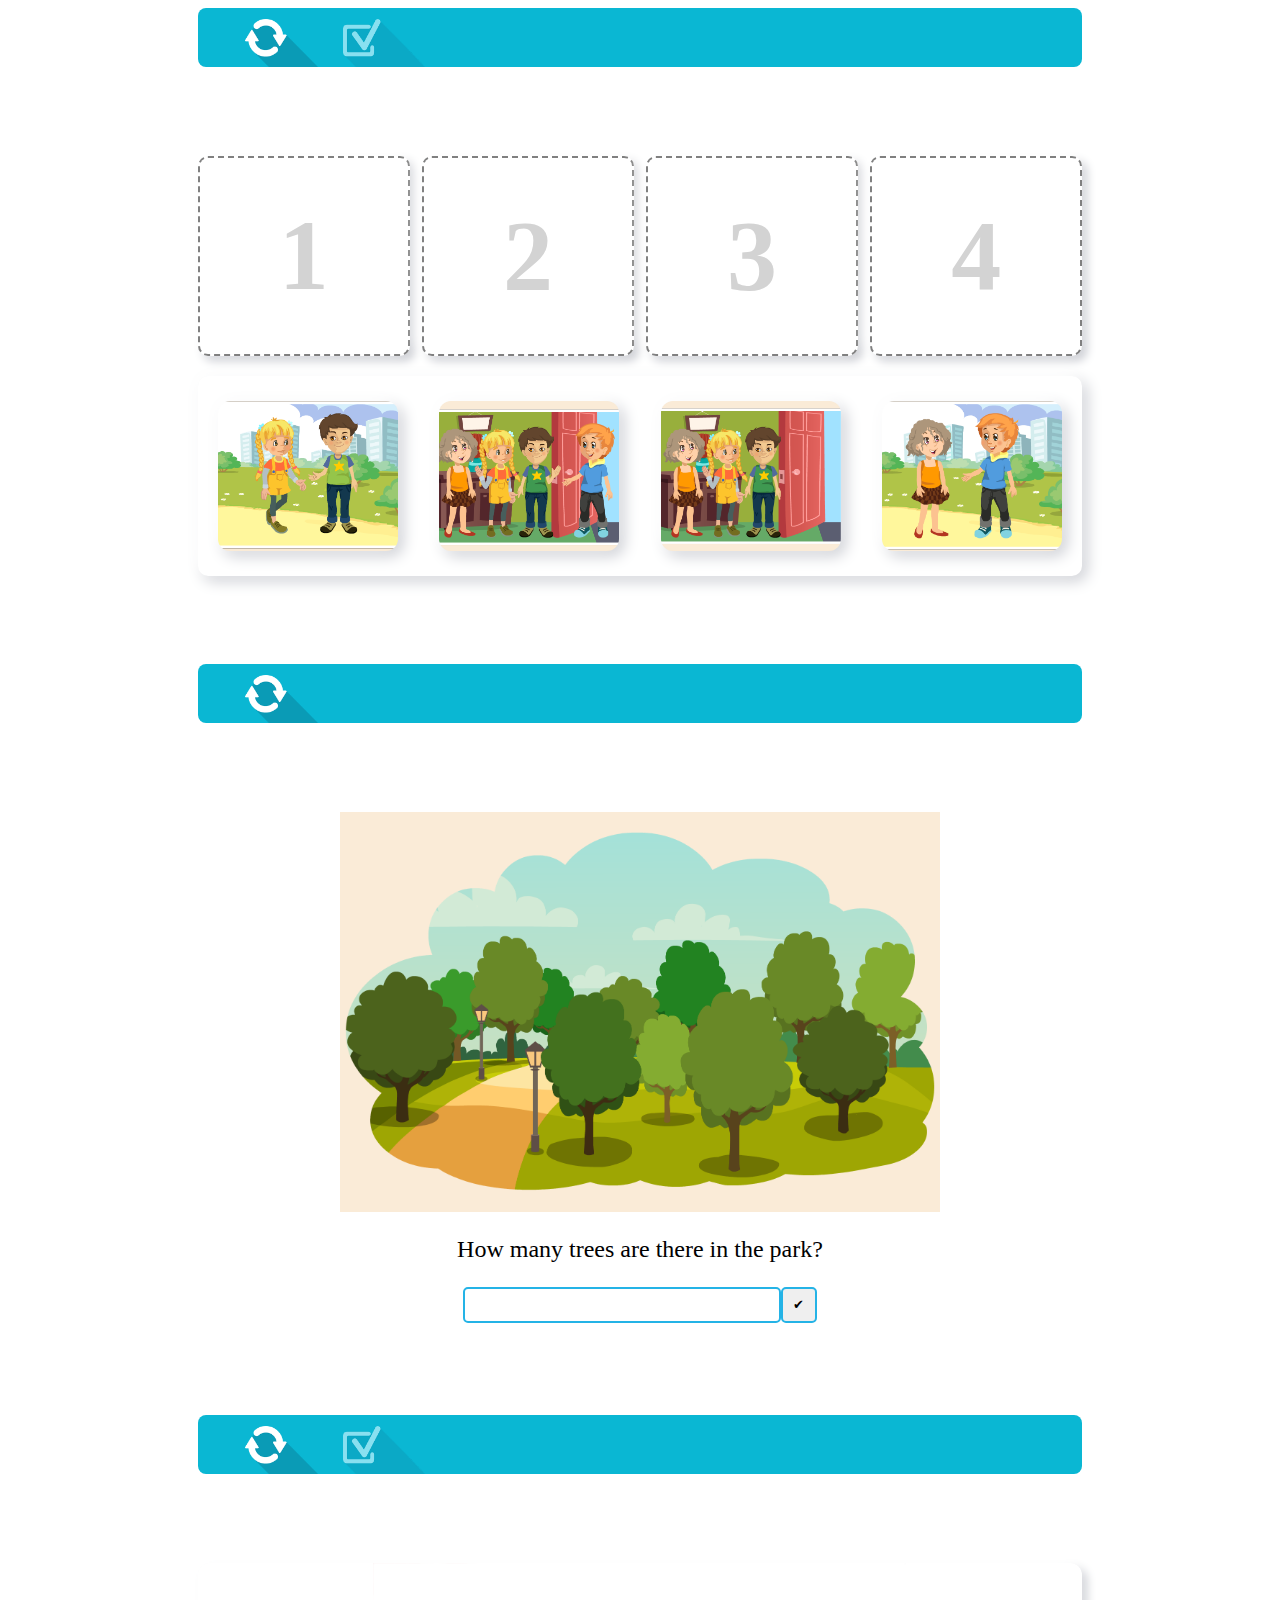
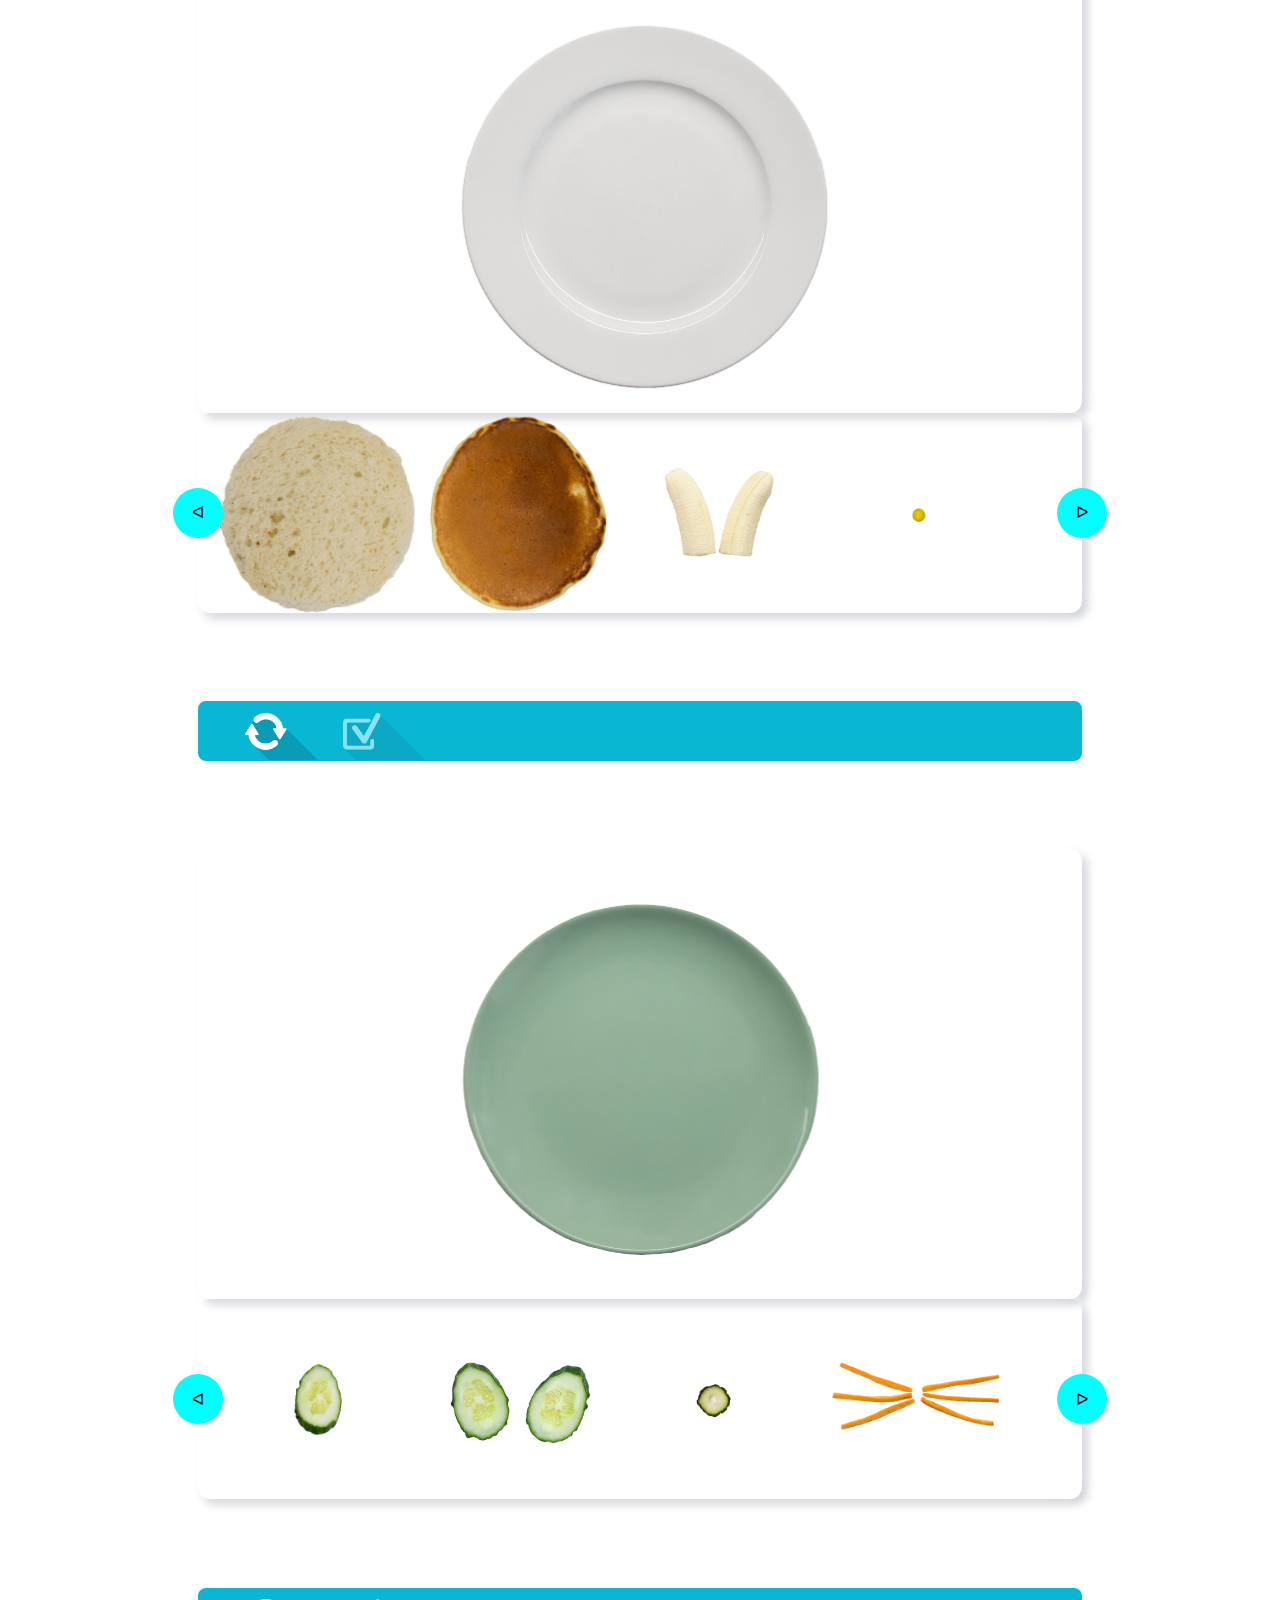
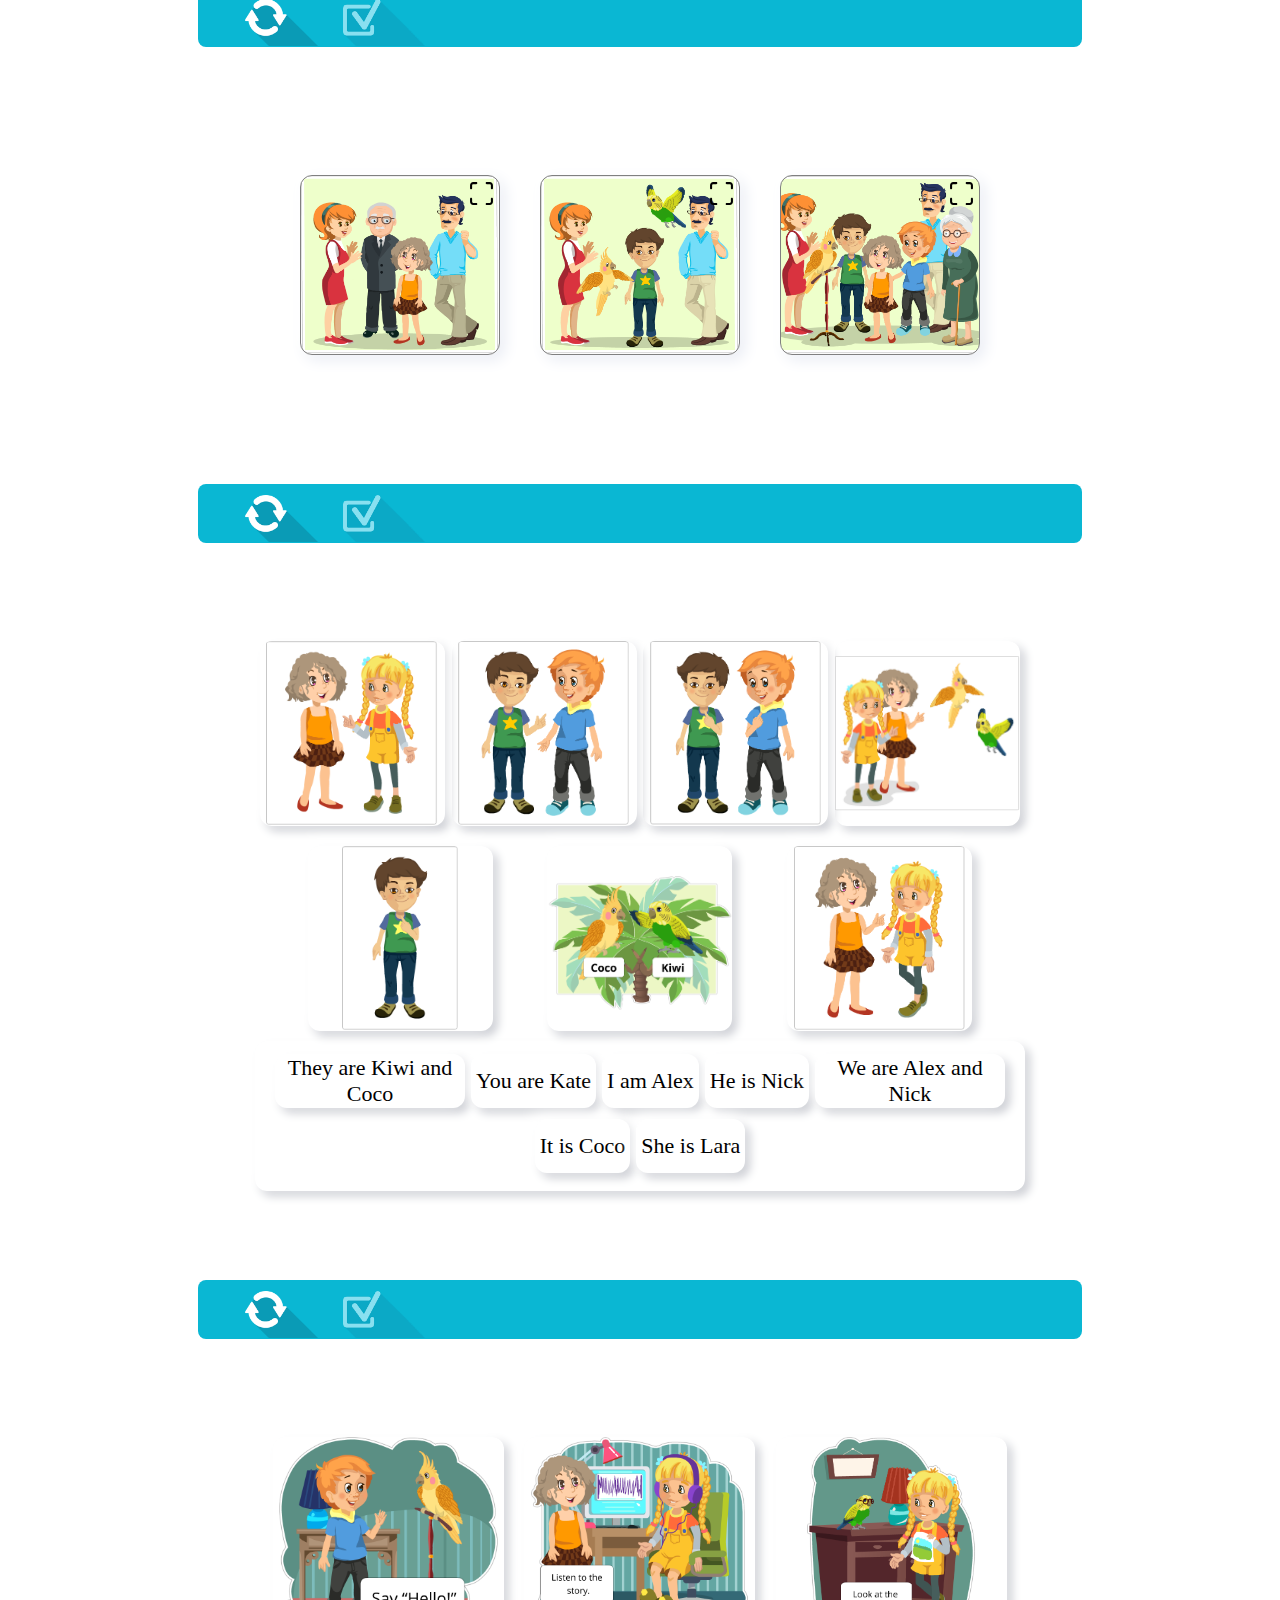
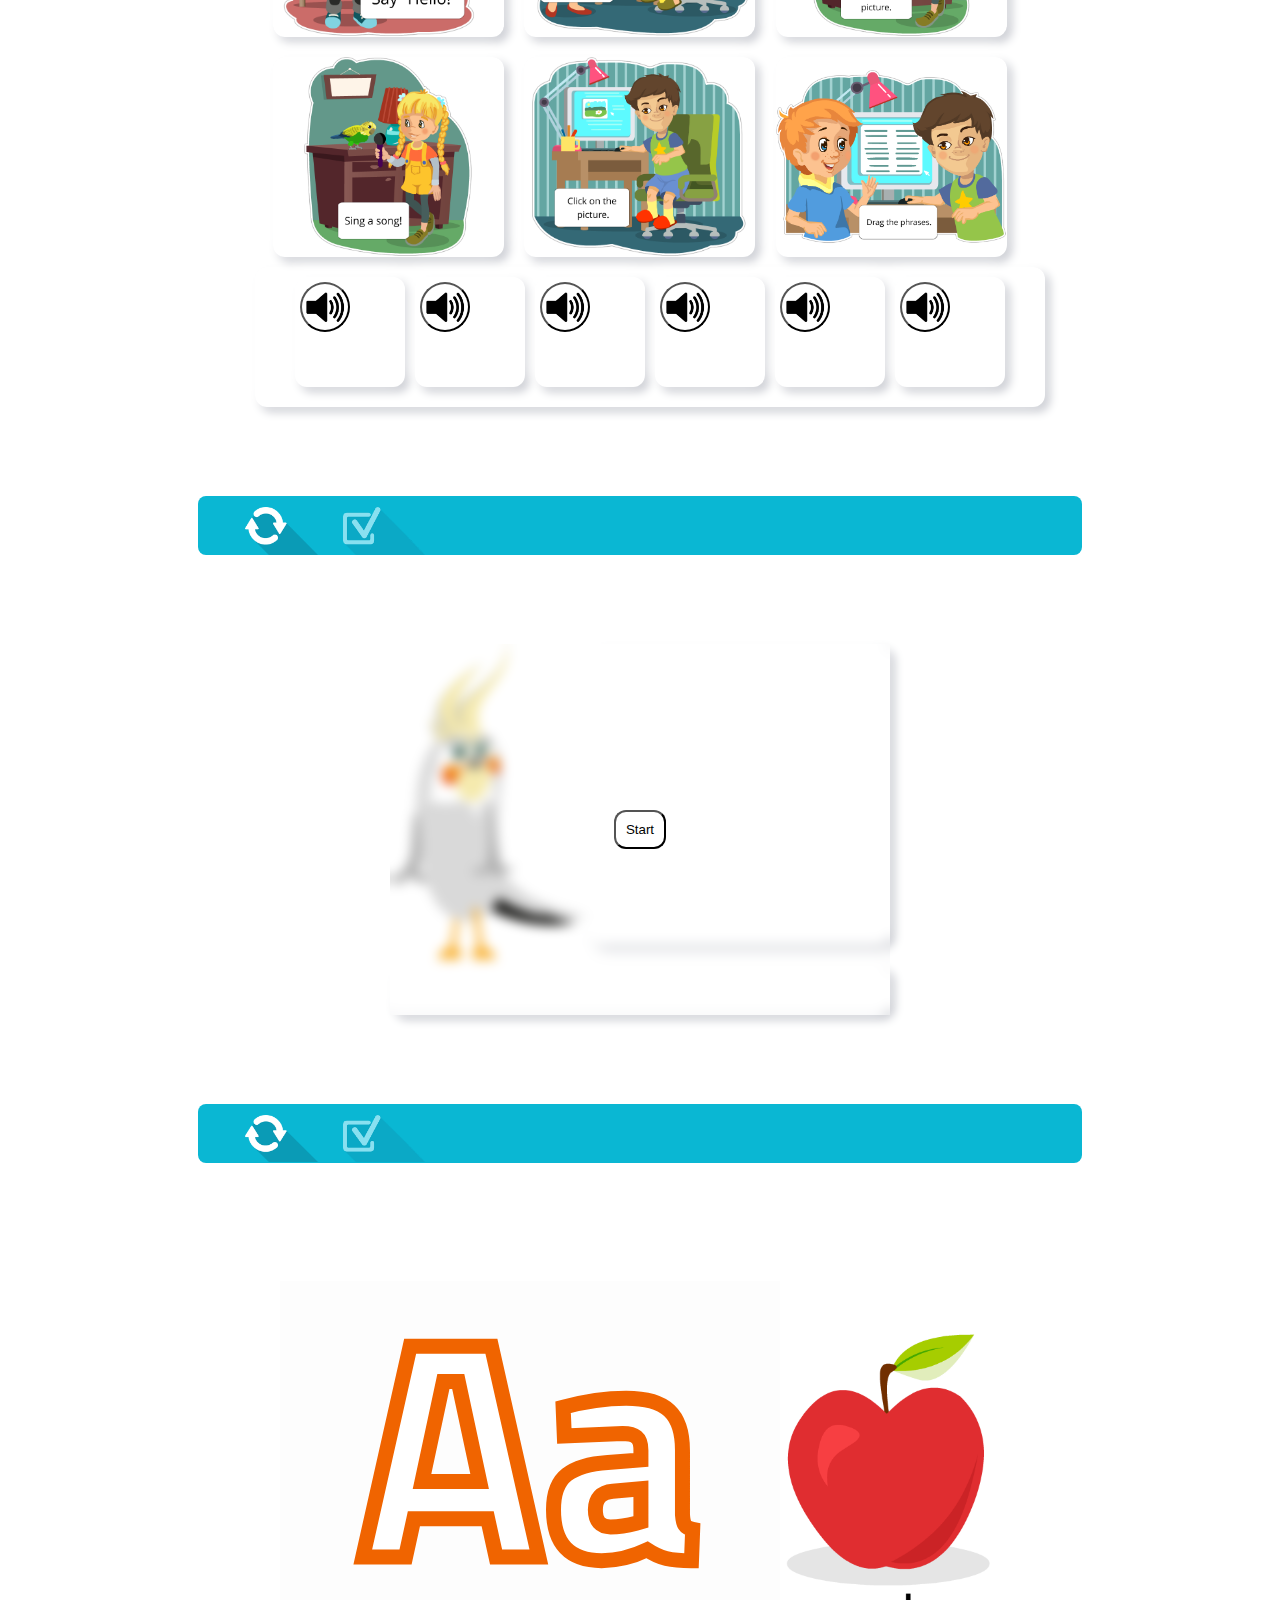
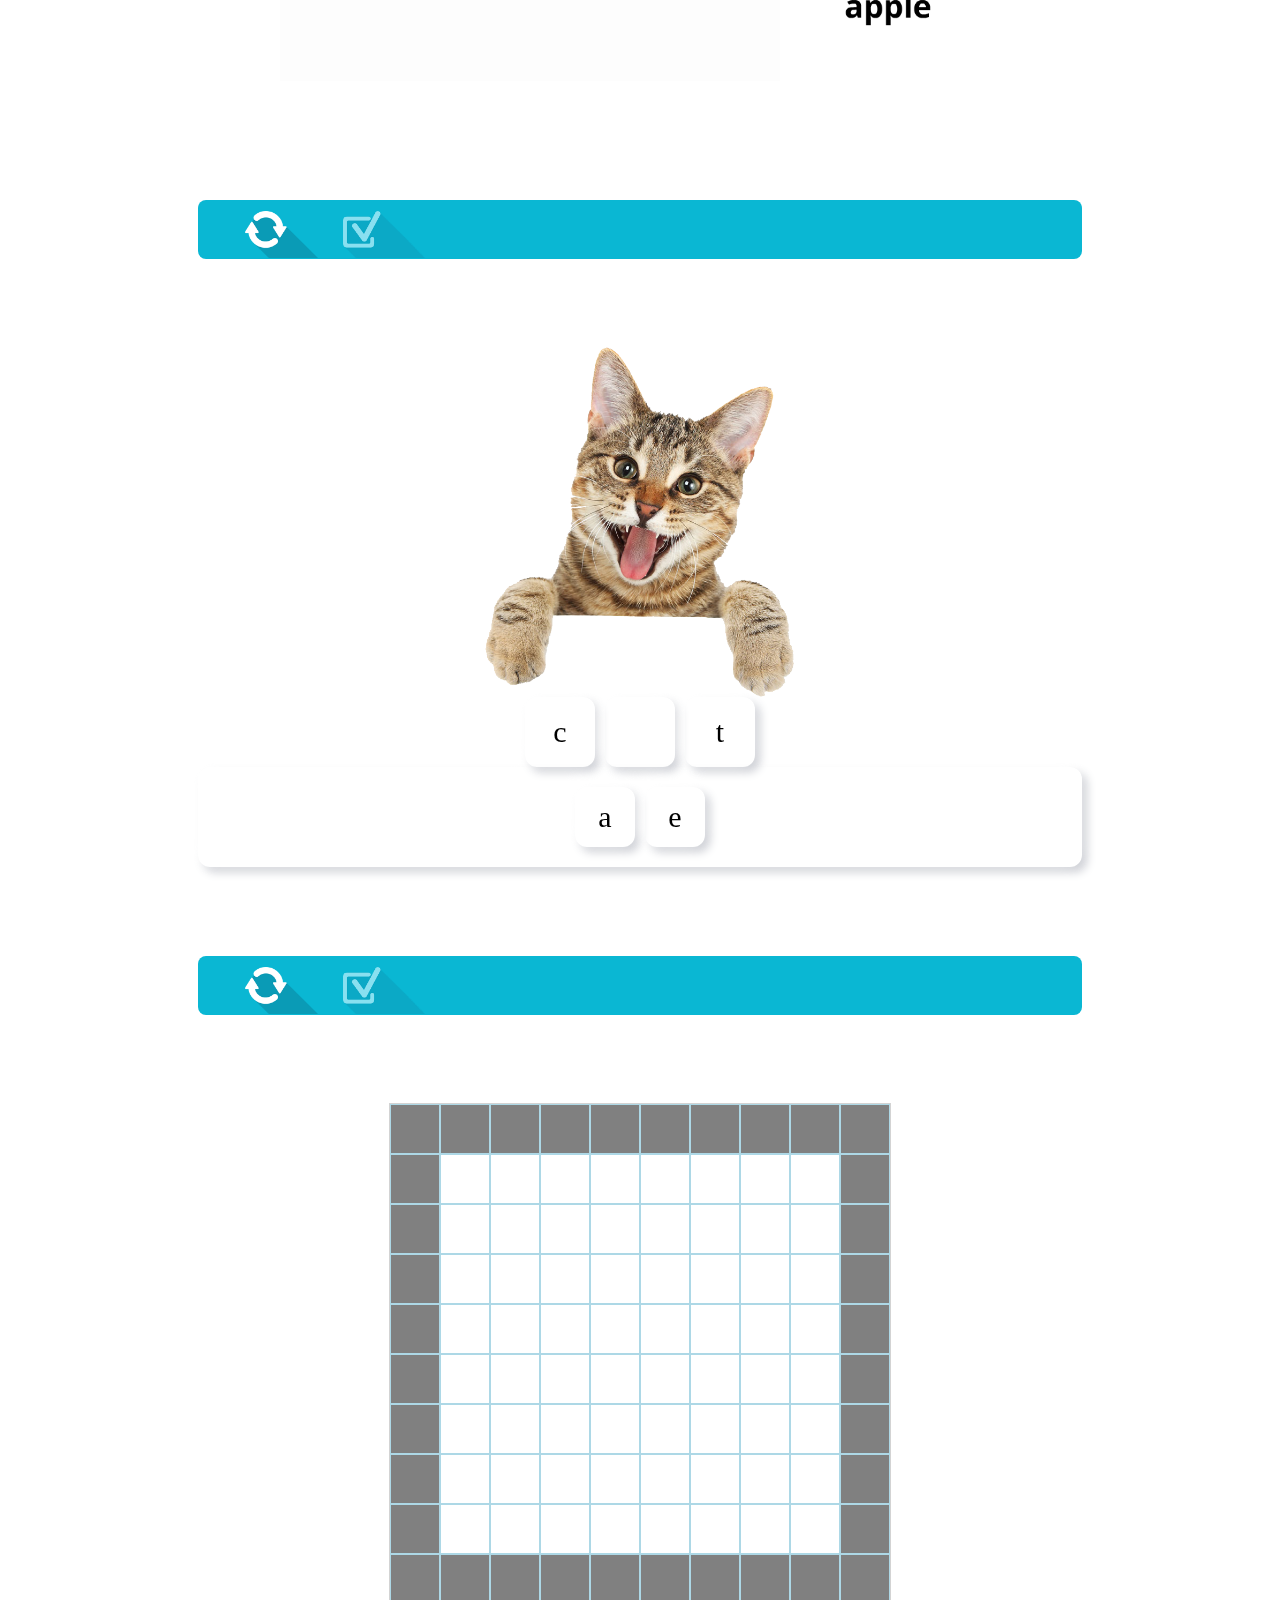
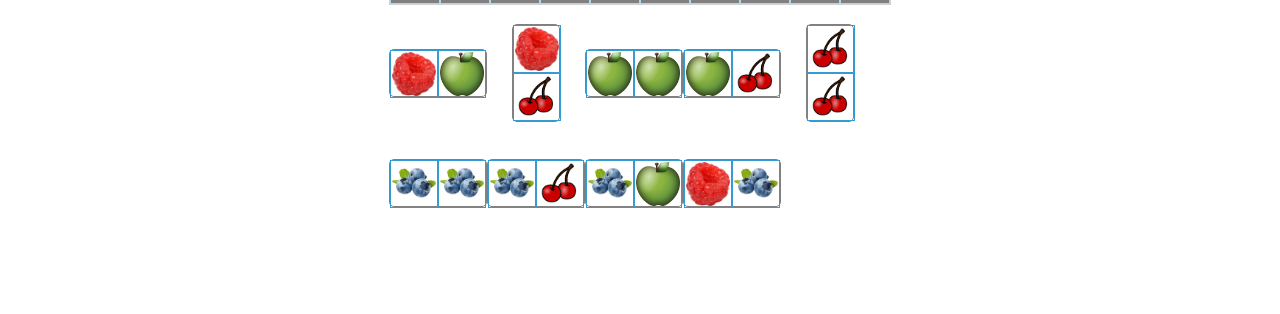
==== index.html @ fa56fd15 "soundToPic audio js creation" ====
<!DOCTYPE html>
<html lang="en">

<head>
    <meta charset="UTF-8">
    <meta http-equiv="X-UA-Compatible" content="IE=edge">
    <meta name="viewport" content="width=device-width, initial-scale=1.0">
    <link rel="stylesheet" href="styles/head_styles.css" type="text/css" />
    <link rel="stylesheet" href="styles/pussles_style.css" type="text/css" />
    <link rel="stylesheet" href="styles/order.css" type="text/css" />
    <link rel="stylesheet" href="styles/inscribing.css" type="text/css" />
    <link rel="stylesheet" href="styles/sandwich.css" type="text/css" />
    <link rel="stylesheet" href="styles/sandwich2.css" type="text/css" />
    <link rel="stylesheet" href="styles/singleChoice.css" type="text/css" />
    <link rel="stylesheet" href="styles/wordsToPic.css" type="text/css" />
    <link rel="stylesheet" href="styles/soundToPic.css" type="text/css" />
    <link rel="stylesheet" href="styles/dialog.css" type="text/css" />
    <link rel="stylesheet" href="styles/letterTracing.css" type="text/css" />
    <link rel="stylesheet" href="styles/letters_task.css" type="text/css" />
    <link rel="stylesheet" href="styles/domino.css" type="text/css" />
    <title>Document</title>
</head>

<body>

    <div class="temporary">

        <div class="head">
            <div class="drop"></div>
            <div class="save"></div>
            <div class="check_your"></div>
            <div class="result"></div>
        </div>
        <div class="interakt_zadanie">

            <div class="order_wrapper task_wrapper">
                <div class="order_dropsWrapper">

                </div>
                <div class="order_answers">

                </div>


            </div>
        </div>
    </div>

    <div class="temporary">

        <div class="head">
            <div class="drop"></div>
            <div class="save"></div>
            <!--<div class="check_your"></div>-->
            <div class="result"></div>
        </div>
        <div class="interakt_zadanie">

            <div class="inscribing task_wrapper">

            </div>
        </div>
    </div>

    <div class="temporary">

        <div class="head">
            <div class="drop"></div>
            <div class="save"></div>
            <div class="check_your"></div>
            <div class="result"></div>
        </div>
        <div class="interakt_zadanie">

            <div class="sandwich task_wrapper">
                <div class="sandwich_drop"></div>
                <div class="sandwich_slider">
                    <div class="sandwich_btn sandwich_btn_prev">&#5130;</div>
                    <div class="sandwich_drag_wrapper">
                        <div class="sandwich_drag"></div>
                    </div>
                    <div class="sandwich_btn sandwich_btn_next">&#5125;</div>
                </div>
                <audio class="sandwich_audio" src="sound/25.mp3">
                    Your browser does not support the
                    <code>audio</code>
                </audio>
            </div>

        </div>
    </div>

    <div class="temporary">

        <div class="head">
            <div class="drop"></div>
            <div class="save"></div>
            <div class="check_your"></div>
            <div class="result"></div>
        </div>
        <div class="interakt_zadanie">

            <div class="sandwich2 task_wrapper">
                <div class="sandwich2_drop"></div>
                <div class="sandwich2_slider">
                    <div class="sandwich2_btn sandwich2_btn_prev">&#5130;</div>
                    <div class="sandwich2_drag_wrapper">
                        <div class="sandwich2_drag"></div>
                    </div>
                    <div class="sandwich2_btn sandwich2_btn_next">&#5125;</div>
                </div>
                <audio class="sandwich2_audio" src="sound/44.mp3">
                    Your browser does not support the
                    <code>audio</code>
                </audio>
            </div>

        </div>
    </div>
    </div>

    <div class="temporary">

        <div class="head">
            <div class="drop"></div>
            <div class="save"></div>
            <div class="check_your"></div>
            <div class="result"></div>
        </div>
        <div class="interakt_zadanie">

            <div class="singleChoice task_wrapper">

            </div>
        </div>
    </div>

    <div class="temporary">

        <div class="head">
            <div class="drop"></div>
            <div class="save"></div>
            <div class="check_your"></div>
            <div class="result"></div>
        </div>
        <div class="interakt_zadanie">

            <div class="wordsToPic task_wrapper">
                <div class="wordsToPic_dropzone"></div>
                <div class="wordsToPic_dragzone"></div>
            </div>
        </div>
    </div>

    <div class="temporary">

        <div class="head">
            <div class="drop"></div>
            <div class="save"></div>
            <div class="check_your"></div>
            <div class="result"></div>
        </div>
        <div class="interakt_zadanie">

            <div class="soundToPic task_wrapper">
                <div class="soundToPic_dropzone"></div>
                <div class="soundToPic_dragzone"></div>
                <div class="soundToPic_audio_wrapper"></div>


            </div>
        </div>
    </div>
    <div class="temporary">

        <div class="head">
            <div class="drop"></div>
            <div class="save"></div>
            <div class="check_your"></div>
            <div class="result"></div>
        </div>
        <div class="interakt_zadanie">

            <div class="dialog task_wrapper">
                <div class="dialog_blure1"><button class="dialog_start">Start</button></div>
                <div class="dialog_blure2"><img src="Images_18/dialog/1.png" alt="parrot">
                    <p>Well done!</p>
                </div>
                <div class="dialog_wrapper">
                    <div class="dialog_parrot"><img class="dialog_parrot_image" src="Images_18/dialog/coco.svg" alt="parrot"></div>
                    <div class="dialog_text_wrapper">
                        <div class="dialog_text"></div>
                    </div>
                </div>
                <div class="dialog_answers"></div>
            </div>
        </div>
    </div>


    <div class="temporary">

        <div class="head">
            <div class="drop"></div>
            <div class="save"></div>
            <div class="check_your"></div>
            <div class="result"></div>
        </div>
        <div class="interakt_zadanie">

            <div class="letter_A_wrapper letter_wrapper">
                <div class="letter_img">
                    <canvas class="letter_canvas letter_A_canvas"></canvas>
                    <!--вставляем нужную картинку-->
                    <img class="letter_picture" src="Images_18/letterTraicing/apple.png">
                </div>

                <!--вставляем нужный аудиофайл-->
                <audio class="letter_audio letter_A_audio" src="sound/letterTraicing/A.mp3">
                    Your browser does not support the
                    <code>audio</code> element.
                </audio>
            </div>
        </div>
    </div>


    <div class="temporary">

        <div class="head">
            <div class="drop"></div>
            <div class="save"></div>
            <div class="check_your"></div>
            <div class="result"></div>
        </div>
        <div class="interakt_zadanie">
            <div class="leters_task task_wrapper">
                <div class="letters_task_img"></div>
                <div class="letters_task_drop"></div>
                <div class="letters_task_drag"></div>
            </div>
        </div>
    </div>

    <div class="temporary">

        <div class="head">
            <div class="drop"></div>
            <div class="save"></div>
            <div class="check_your"></div>
            <div class="result"></div>
        </div>
        <div class="interakt_zadanie">
            <div class="domino_game task_wrapper">
                <div class="domino_drop">
                </div>
                <div class="domino_drag">
                    <div class="domino domino_horizon">
                        <div class="domino_half" data-answer="1"><img src="Images_18/domino/raspberries.png"></div>
                        <div class="domino_half" data-answer='2'><img src="Images_18/domino/apple.png"></div>
                    </div>
                    <div class="domino ">
                        <div class="domino_half" data-answer="1"><img src="Images_18/domino/raspberries.png"></div>
                        <div class="domino_half" data-answer="3"><img src="Images_18/domino/cherry.png"></div>
                    </div>
                    <div class="domino domino_horizon">
                        <div class="domino_half" data-answer="2"><img src="Images_18/domino/apple.png"></div>
                        <div class="domino_half" data-answer="2"><img src="Images_18/domino/apple.png"></div>
                    </div>
                    <div class="domino domino_horizon">
                        <div class="domino_half" data-answer="2"><img src="Images_18/domino/apple.png"></div>
                        <div class="domino_half" data-answer='3'><img src="Images_18/domino/cherry.png"></div>
                    </div>
                    <div class="domino ">
                        <div class="domino_half" data-answer="3"><img src="Images_18/domino/cherry.png"></div>
                        <div class="domino_half" data-answer="3"><img src="Images_18/domino/cherry.png"></div>
                    </div>
                    <div class="domino domino_horizon">
                        <div class="domino_half" data-answer="4"><img src="Images_18/domino/blueberries.png"></div>
                        <div class="domino_half" data-answer="4"><img src="Images_18/domino/blueberries.png"></div>
                    </div>
                    <div class="domino domino_horizon">
                        <div class="domino_half" data-answer="4"><img src="Images_18/domino/blueberries.png"></div>
                        <div class="domino_half" data-answer="3"><img src="Images_18/domino/cherry.png"></div>
                    </div>
                    <div class="domino domino_horizon">
                        <div class="domino_half" data-answer="4"><img src="Images_18/domino/blueberries.png"></div>
                        <div class="domino_half" data-answer="2"><img src="Images_18/domino/apple.png"></div>
                    </div>
                    <div class="domino domino_horizon">
                        <div class="domino_half" data-answer="1"><img src="Images_18/domino/raspberries.png"></div>
                        <div class="domino_half" data-answer="4"><img src="Images_18/domino/blueberries.png"></div>
                    </div>

                </div>
            </div>
        </div>
    </div>

    <script src="js-data/order.js" type="text/javascript"></script>
    <script src="js-data/inscribing.js" type="text/javascript"></script>
    <script src="js-data/sandwich.js" type="text/javascript"></script>
    <script src="js-data/sandwich2.js" type="text/javascript"></script>
    <script src="js-data/singleChoice.js" type="text/javascript"></script>
    <script src="js-data/wordsToPic.js" type="text/javascript"></script>
    <script src="js-data/soundToPic.js" type="text/javascript"></script>
    <script src="js-data/dialog.js" type="text/javascript"></script>
    <script src="js-data/letterTracing.js" type="text/javascript"></script>
    <script src="js-data/letters_task.js" type="text/javascript"></script>
    <script src="js-data/domino.js" type="text/javascript"></script>
</body>

</html>
---- styles/head_styles.css ----
.drop {
    width: 10%;
    background: url(../Images_18/puzzles_img/1.png) no-repeat;
    cursor: pointer;
}


/* .save {
  width: 10%;
  background: url(../Images_18/puzzles_img/) no-repeat;
  cursor: pointer;
  display: none !important;
} */

.check_your {
    width: 10%;
    background: url(../Images_18/puzzles_img/6.png) no-repeat;
    cursor: pointer;
}

.check_your_active {
    background: url(../Images_18/puzzles_img/5.png) no-repeat;
}

.result {
    width: 40%;
    width: 15em;
    float: right;
}

.result_lose {
    background: url(../Images_18/puzzles_img/7.png) 0em 0em / 100% no-repeat;
    width: 40%;
    border-radius: 10px;
}

.result_win {
    background: url(../Images_18/puzzles_img/8.png) 0em 0em / 100% no-repeat;
    width: 30%;
    border-radius: 10px;
}
---- styles/pussles_style.css ----
.temporary {
    width: 70%;
    margin: 0 auto;
}

.head {
    padding-top: 0.7em;
    margin-bottom: 2em;
    width: 95%;
    height: 3em;
    border-radius: 0.5em;
    -webkit-border-radius: 0.5em;
    -moz-border-radius: 0.5em;
    -khtml-border-radius: 0.5em;
    padding-left: 5%;
    background-color: #0ab7d3;
}

.head div {
    vertical-align: bottom;
    display: inline-block;
    background-size: auto 100%;
    height: 99%;
    bottom: 0;
    margin-left: 0.2em;
}

.interakt_zadanie {
    width: 100%;
    display: flex;
    justify-content: center;
    align-items: center;
    margin: 10% auto;
    flex-direction: column;
    /* border: 2px solid black; */
}

.wordPazzleWrappere {
    user-select: none;
    width: 100%;
    height: 100%;
    display: flex;
    flex-direction: column;
    justify-content: space-between;
    align-items: center;
    /* border: 1px solid black; */
}

.wordPazzle_dropWrapper {
    width: 765px;
    height: 50%;
    padding-right: 9%;
    display: flex;
    justify-content: center;
    align-items: flex-end;
    /* border: 1px solid black; */
    border-radius: 12px;
    box-shadow: 0 20px 10px -6px rgb(190, 188, 188);
}

.wordPazzle_letters {
    width: 100%;
    height: 45%;
    display: flex;
    justify-content: space-around;
    align-items: center;
    cursor: grab;
}

.wordPazzle_dropWord {
    width: 190px;
    height: 250px;
    /* border: 1px solid black; */
}

.wordPazzle_letter {
    user-select: none;
    position: relative;
    width: 250px;
}

.wordPazzle_letter_img {
    pointer-events: none;
    width: inherit;
    width: 250px;
}

.wordPazzle_letter_p {
    position: absolute;
    pointer-events: none;
    left: 55%;
    top: 15%;
    font-weight: bold;
    font-size: 70px;
}

@media screen and (max-width: 1370px) {
    .wordPazzle_dropWrapper {
        height: 42%;
    }
    .wordPazzle_letter {
        user-select: none;
        position: relative;
        width: 190px;
    }
    .wordPazzle_letter_img {
        pointer-events: none;
        width: inherit;
        width: 190px;
    }
    .wordPazzle_letter_p {
        left: 48%;
        top: 2%;
    }
    .wordPazzle_dropWrapper {
        width: 616px;
        height: 50%;
        padding-right: 7%;
        display: flex;
        align-items: flex-end;
    }
    .wordPazzle_dropWord {
        width: 144px;
        height: 192px;
    }
}
---- styles/order.css ----
.order_wrapper {
    display: flex;
    align-items: center;
    flex-direction: column;
    width: 100%;
}

.order_dropsWrapper {
    display: flex;
    justify-content: space-between;
    width: 100%;
}

.order_container {
    width: 24%;
    display: flex;
    flex-direction: column;
    justify-content: space-between;
}

.order_drop_item {
    width: 24%;
    position: relative;
    height: 200px;
    display: flex;
    justify-content: center;
    align-items: center;
    padding: 10px;
    box-sizing: border-box;
    box-shadow: -5px -5px 15px #ffffff, 5px 5px 10px #cbcdd3;
    border: 2px dashed gray;
    border-radius: 10px;
}

.order_bg {
    position: absolute;
    display: flex;
    align-items: center;
    justify-content: center;
    font-size: 100px;
    color: lightgray;
    font-weight: 900;
    top: 0;
    left: 0;
    bottom: 0;
    right: 0;
    z-index: -1;
    overflow: hidden;
}

.order_answers {
    margin-top: 20px;
    display: flex;
    justify-content: space-around;
    align-items: center;
    height: 200px;
    width: 100%;
    box-shadow: -5px -5px 15px #ffffff, 5px 5px 15px #cbcdd3;
    border-radius: 10px;
}

.order_answer {
    display: flex;
    align-items: center;
    justify-content: center;
    cursor: grab;
    box-sizing: border-box;
    font-size: 16px;
    padding: 15px;
    width: 180px;
    height: 150px;
    border-radius: 12px;
    cursor: grab;
    background-color: antiquewhite;
    box-shadow: -5px -5px 15px #ffffff, 5px 5px 15px #cbcdd3;
    background-position: center;
    background-size: cover;
}

.order_answer span {
    cursor: pointer;
    font-size: 24px;
}

.order_checkTask {
    display: flex;
    justify-content: space-between;
    width: 100%;
    margin-top: 20px;
}

.order_chek_answer {
    font-size: 26px;
}

@media(max-width:1250px) {
    .order_answer {
        width: 140px;
        height: 120px;
    }
    .order_drop_item {
        height: 150px;
    }
}
---- styles/inscribing.css ----
.inscribing {
    display: flex;
    flex-direction: column;
    align-items: center;
    height: 515px;
}

.inscribing_img {
    width: 600px;
    height: 400px;
    background-color: antiquewhite;
    background-size: contain;
    background-position: center;
    background-repeat: no-repeat;
}

.inscribing p {
    font-size: 24px;
    text-align: center;
}

.inscribing input {
    text-align: center;
    font-size: 24px;
    height: 30px;
    border-radius: 5px;
    border: 2px solid rgb(36, 179, 230);
}

.inscribing input:focus {
    outline: none;
}

.inscribing button {
    width: 36px;
    height: 36px;
    cursor: pointer;
    border: 2px solid rgb(36, 179, 230);
    border-radius: 5px;
}

.inscribing form {
    display: flex;
    align-items: center;
}
---- styles/sandwich.css ----
.sandwich {
    width: 100%;
}

.sandwich_slider {
    display: flex;
    align-items: center;
    position: relative;
}

.sandwich_btn {
    position: absolute;
    width: 50px;
    height: 50px;
    display: flex;
    align-items: center;
    justify-content: center;
    border-radius: 50%;
    background-color: aqua;
    cursor: pointer;
    z-index: 10;
}

.sandwich_btn_prev {
    left: -25px;
}

.sandwich_btn_next {
    right: -25px;
}

.sandwich_drop {
    width: 100%;
    height: 450px;
    min-width: 600px;
    border-radius: 12px;
    box-shadow: -5px -5px 15px #ffffff, 5px 5px 10px #cbcdd3;
    background-size: contain;
    background-repeat: no-repeat;
    background-position: center;
}

.sandwich_drag_wrapper {
    width: 100%;
    height: 200px;
    border-radius: 12px;
    box-shadow: -5px -5px 15px #ffffff, 5px 5px 10px #cbcdd3;
    overflow: hidden;
    padding: 0 20px;
    position: relative;
}

.sandwich_drag {
    width: fit-content;
    display: flex;
    position: absolute;
    transition: all 0.3s;
}

.sandwich_pic,
.sandwich_pic_dropped {
    height: 200px;
    width: 200px;
    background-size: contain;
    background-repeat: no-repeat;
    background-position: center;
    cursor: grab;
    touch-action: none;
}

@media(max-width: 1556px) {
    .sandwich {
        max-width: 900px;
    }
}
---- styles/sandwich2.css ----
.sandwich2 {
    width: 100%;
}

.sandwich2_slider {
    display: flex;
    align-items: center;
    position: relative;
}

.sandwich2_btn {
    position: absolute;
    width: 50px;
    height: 50px;
    display: flex;
    align-items: center;
    justify-content: center;
    border-radius: 50%;
    background-color: aqua;
    cursor: pointer;
    z-index: 10;
}

.sandwich2_btn_prev {
    left: -25px;
}

.sandwich2_btn_next {
    right: -25px;
}

.sandwich2_drop {
    width: 100%;
    height: 450px;
    min-width: 600px;
    border-radius: 12px;
    box-shadow: -5px -5px 15px #ffffff, 5px 5px 10px #cbcdd3;
    background-size: contain;
    background-repeat: no-repeat;
    background-position: center;
}

.sandwich2_drag_wrapper {
    width: 100%;
    height: 200px;
    border-radius: 12px;
    box-shadow: -5px -5px 15px #ffffff, 5px 5px 10px #cbcdd3;
    overflow: hidden;
    padding: 0 20px;
    position: relative;
}

.sandwich2_drag {
    width: fit-content;
    display: flex;
    position: absolute;
    transition: all 0.3s;
}

.sandwich2_pic,
.sandwich2_pic_dropped {
    height: 200px;
    width: 200px;
    background-size: contain;
    background-repeat: no-repeat;
    background-position: center;
    cursor: grab;
    touch-action: none;
}

.sandwich2_audio {
    display: none !important;
}
---- styles/singleChoice.css ----
.singleChoice {
    display: flex;
    justify-content: center;
    align-items: center;
    margin: 20px auto;
}

.singleChoice_pic {
    box-sizing: border-box;
    font-size: 20px;
    font-weight: 600;
    display: flex;
    justify-content: center;
    align-items: center;
    width: 200px;
    height: 180px;
    border: 1px solid grey;
    margin: 20px;
    border-radius: 12px;
    cursor: pointer;
    transition: all 0.2s ease;
    box-shadow: -5px -5px 15px #ffffff, 5px 5px 15px #e9ecf4;
    background-position: center;
    background-size: cover;
    background-repeat: no-repeat;
    text-align: center;
    padding: 5px;
}

.singleChoice_pic:hover {
    box-shadow: -5px -5px 15px #b8b7b7, 5px 5px 15px #99999b;
}

.singleChoice_pic_active {
    border: 5px solid blue
}

.singleChoice_green {
    border: 5px solid green;
}

.singleChoice_red {
    border: 5px solid red;
}

@media(max-width:1250px) {
    .singleChoice_pic {
        width: 150px;
        height: 120px;
    }
}
---- styles/wordsToPic.css ----
.wordsToPic {
    width: 770px;
    margin: auto;
}

.wordsToPic_dropzone {
    margin: auto;
    display: flex;
    max-width: 770px;
    flex-wrap: wrap;
    justify-content: space-evenly;
}

.wordsToPic_drop {
    display: flex;
    align-items: flex-end;
    justify-content: center;
    width: 185px;
    height: 185px;
    background-size: contain;
    background-repeat: no-repeat;
    background-position: center;
    margin: 10px 2px;
    border-radius: 12px;
    box-shadow: -5px -5px 15px #ffffff, 5px 5px 10px #cbcdd3;
}

.wordsToPic_dragzone {
    box-sizing: border-box;
    display: flex;
    justify-content: center;
    width: 100%;
    flex-wrap: wrap;
    border-radius: 12px;
    box-shadow: -5px -5px 15px #ffffff, 5px 5px 10px #cbcdd3;
    padding: 10px;
    height: 150px;
}

.wordsToPic_dragitem {
    user-select: none;
    display: flex;
    align-items: center;
    cursor: grab;
    background-color: #ffffff;
    border-radius: 12px;
    box-shadow: -5px -5px 15px #ffffff, 5px 5px 10px #cbcdd3;
    padding: 5px;
    margin: 3px;
    max-width: 180px;
    text-align: center;
    height: 2em;
    font-size: 22px;
}

.wordsToPic_right {
    border: 2px solid green
}

.wordsToPic_wrong {
    border: 2px solid red
}

@media(max-width: 1250px) {
    .wordsToPic {
        width: 600px;
    }
    .wordsToPic_dropzone {
        width: 600px;
    }
    .wordsToPic_drop {
        width: 140px;
        height: 140px;
    }
    .wordsToPic_dragitem {
        max-width: 130px;
        font-size: 18px;
    }
}
---- styles/soundToPic.css ----
.soundToPic {
    width: 770px;
    margin: auto;
}

.soundToPic_dropzone {
    margin: auto;
    display: flex;
    max-width: 770px;
    flex-wrap: wrap;
    justify-content: space-evenly;
}

.soundToPic_drop {
    display: flex;
    align-items: flex-end;
    justify-content: center;
    width: 30%;
    height: 200px;
    background-size: contain;
    background-repeat: no-repeat;
    background-position: center;
    margin: 10px 2px;
    border-radius: 12px;
    box-shadow: -5px -5px 15px #ffffff, 5px 5px 10px #cbcdd3;
}

.soundToPic_dragzone {
    display: flex;
    justify-content: center;
    width: 100%;
    flex-wrap: wrap;
    border-radius: 12px;
    box-shadow: -5px -5px 15px #ffffff, 5px 5px 10px #cbcdd3;
    padding: 10px;
    height: 120px;
    gap: 10px;
}

.soundToPic_dragitem {
    display: flex;
    cursor: grab;
    background-color: #ffffff;
    border-radius: 12px;
    box-shadow: -5px -5px 15px #ffffff, 5px 5px 10px #cbcdd3;
    padding: 5px;
    max-width: 180px;
    text-align: center;
    width: 100px;
    height: 100px;
}

.soundToPic_dragitem button {
    margin: 0 !important;
    cursor: pointer;
    width: 50px;
    height: 50px;
    border-radius: 50% !important;
    background-color: #ffffff !important;
    background-size: cover !important;
    background-repeat: no-repeat !important;
    background-position: center !important;
    transition: all 0.3s !important;
}

.soundToPic_dragitem button:hover {
    transform: rotate(-45deg);
    transition: all 0.3s;
}

.soundToPic_active {
    border: 2px solid yellow !important;
}

.soundToPic_right {
    border: 2px solid green;
}

.soundToPic_wrong {
    border: 2px solid red;
}

.soundToPic_audio {
    display: none !important;
}

.soundToPic_audio_wrapper {
    display: none;
}

@media(max-width: 1250px) {
    .soundToPic_dropzone {
        width: 600px;
    }
    .soundToPic_dragitem button {
        cursor: pointer;
        width: 40px;
        height: 40px;
    }
    .soundToPic_dragitem {
        width: 85px;
        height: 85px;
    }
}
---- styles/dialog.css ----
.dialog {
    position: relative;
}

.dialog_blure1,
.dialog_blure2 {
    display: flex;
    align-items: center;
    justify-content: center;
    position: absolute;
    left: 0;
    top: 0;
    width: 100%;
    height: 100%;
    backdrop-filter: blur(6px);
    z-index: 1000;
}

.dialog_blure2 {
    flex-direction: column;
    display: none;
}

.dialog_blure2 img {
    width: 200px;
}

.dialog_start {
    cursor: pointer;
    background: #fff;
    padding: 10px;
    border-radius: 12px;
}

.dialog_wrapper {
    display: flex;
    justify-content: center;
}

.dialog_parrot img {
    width: 200px;
}

.dialog_text_wrapper {
    overflow: hidden;
    height: 300px;
    width: 300px;
    overflow: hidden;
    position: relative;
    border-radius: 12px;
    box-shadow: -5px -5px 15px #ffffff, 5px 5px 10px #cbcdd3;
}

.dialog_text {
    padding-bottom: 40px;
    position: absolute;
    bottom: 0;
    width: 400px;
    display: flex;
    flex-direction: column;
    justify-content: flex-end;
}

.dialog_Parrot {
    position: relative;
    left: -300px;
    width: 200px;
    height: 50px;
    border-radius: 12px;
    /* align-self: flex-end; */
    margin: 35px 0;
    background-color: white;
    box-shadow: 0 6px 5px -2px rgb(162, 162, 162);
    border-bottom: 1px solid #666;
    transition: left 0.3s;
}

.dialog_Parrot p,
.dialog_User p {
    font-size: 20px;
    font-weight: bold;
    margin: 15px 0 0 35px;
}

.dialog_Parrot:before {
    pointer-events: none;
    content: " ";
    position: absolute;
    width: 0;
    height: 0;
    left: 9px;
    top: 51px;
    border: 15px solid;
    border-color: #666 transparent transparent #666;
}

.dialog_Parrot:after {
    pointer-events: none;
    content: " ";
    position: absolute;
    width: 0;
    height: 0;
    left: 10px;
    top: 49px;
    border: 15px solid;
    border-color: #fff transparent transparent #fff;
}

.dialog_User {
    width: 200px;
    height: 50px;
    border-radius: 12px;
    /* align-self: flex-start; */
    margin: 0 0 0 50px;
    background-color: white;
    box-shadow: 0 6px 5px -2px rgb(162, 162, 162);
    border-bottom: 1px solid #666;
    position: relative;
    right: -300px;
    transition: right 0.3s;
}

.dialog_User:before {
    pointer-events: none;
    transform: scale(-1, 1);
    content: " ";
    position: absolute;
    width: 0;
    height: 0;
    right: 13px;
    top: 51px;
    border: 15px solid;
    border-color: #666 transparent transparent #666;
}

.dialog_User:after {
    pointer-events: none;
    transform: scale(-1, 1);
    content: " ";
    position: absolute;
    width: 0;
    height: 0;
    right: 14px;
    top: 49px;
    border: 15px solid;
    border-color: #fff transparent transparent #fff;
}

.dialog_answers {
    display: flex;
    align-items: center;
    justify-content: center;
    height: 50px;
    width: 100%;
    border-radius: 12px;
    box-shadow: -5px -5px 15px #ffffff, 5px 5px 10px #cbcdd3;
}

.dialog_answer {
    font-size: 20px;
    margin: 10px;
    cursor: pointer;
    border-radius: 5px;
    padding: 5px;
    box-shadow: 0 6px 5px -2px rgb(162, 162, 162);
    border-bottom: 1px solid #666;
}
---- styles/letterTracing.css ----
/*@import url('https://fonts.googleapis.com/css2?family=Titillium+Web:wght@700&display=swap');*/

@font-face {
    font-family: 'Titillium Web';
    src: url("../fonts/TitilliumWeb-Bold.ttf")
}

.letter_wrapper {
    margin: 20px;
    padding: 10px
}

.letter_img {
    display: flex;
    align-items: center;
    justify-content: center;
}

.letter_img>img {
    max-width: 220px;
}

.letter_canvas {
    display: block;
    background: rgb(253, 253, 253);
    cursor: pointer;
    touch-action: none;
}

.letter_checkTask {
    display: flex;
    justify-content: center;
}

.letter_chek_answer {
    display: flex;
    align-items: center;
    font-size: 26px;
}

.letter_chek_answer span {
    font-size: 25px;
}

.task1Btn {
    cursor: pointer;
    transition: all 0.2s ease;
    box-shadow: -5px -5px 15px #ffffff, 5px 5px 15px #e9ecf4;
    border: none;
    border-radius: 12px;
    background-color: #0AB7D3;
    padding: 10px;
    font-size: 26px;
    color: white;
    min-width: 100px;
}

.task1Btn:hover {
    box-shadow: -5px -5px 15px #b8b7b7, 5px 5px 15px #99999b;
}

.letter_audio {
    display: none !important;
}

@media(max-width: 1200px) {
    .letter_img {
        flex-direction: column;
    }
    .letter_img>img {
        max-width: 180px;
    }
}
---- styles/letters_task.css ----
.leters_task {
        width: 100%;
    }
    
    .letters_task_img {
        display: flex;
        justify-content: center;
    }
    
    .letters_task_letter {
        width: 70px;
        height: 70px;
        display: flex;
        align-items: center;
        justify-content: center;
        border-radius: 12px;
        box-shadow: -5px -5px 15px #ffffff, 5px 5px 10px #cbcdd3;
        font-size: 30px;
    }
    
    .letters_task_drop {
        display: flex;
        justify-content: center;
        gap: 10px;
    }
    
    .letters_task_drag {
        display: flex;
        justify-content: center;
        align-items: center;
        gap: 10px;
        height: 100px;
        width: 100%;
        border-radius: 12px;
        box-shadow: -5px -5px 15px #ffffff, 5px 5px 10px #cbcdd3;
    }
    
    .letters_task_dragitem,
    .letters_task_dragitem_dropped {
        width: 60px;
        height: 60px;
        display: flex;
        align-items: center;
        justify-content: center;
        border-radius: 12px;
        box-shadow: -5px -5px 15px #ffffff, 5px 5px 10px #cbcdd3;
        font-size: 30px;
        cursor: grab;
        touch-action: none;
    }
    
    .letters_task_dropItem {
        display: flex;
        align-items: center;
        justify-content: center;
    }
---- styles/domino.css ----
.domino_game {
    user-select: none;
}

.domino_drop {
    width: 500px;
    height: 500px;
    border: 1px solid lightgray;
    display: grid;
    grid-template-rows: repeat(10, 1fr);
    grid-template-columns: repeat(10, 1fr);
    position: relative;
}

.domino {
    display: flex;
    width: 48px;
    height: 98px;
    border: 1px solid grey;
    flex-direction: column;
    box-sizing: border-box;
    border-radius: 5px
}

.domino_drag>.domino {
    margin: 0 25px;
}

.domino_drag>.domino_horizon {
    margin: 0;
}

.domino_horizon {
    flex-direction: row;
    width: 98px;
    height: 48px;
}

.domino_half {
    display: flex;
    align-items: center;
    justify-content: center;
    width: 48px;
    height: 48px;
    border: 1px solid rgb(54, 155, 210);
    box-sizing: border-box
}

.domino_half>img {
    max-width: 95%;
    max-height: 95%;
    z-index: -1;
}

.domino_cell {
    border: 1px solid lightblue;
}

.domino_drag {
    display: flex;
    align-items: center;
    flex-wrap: wrap;
    width: 500px;
    min-height: 220px;
}

.cell_buzy {
    background-color: bisque;
}

.cell_edge {
    background-color: grey;
}
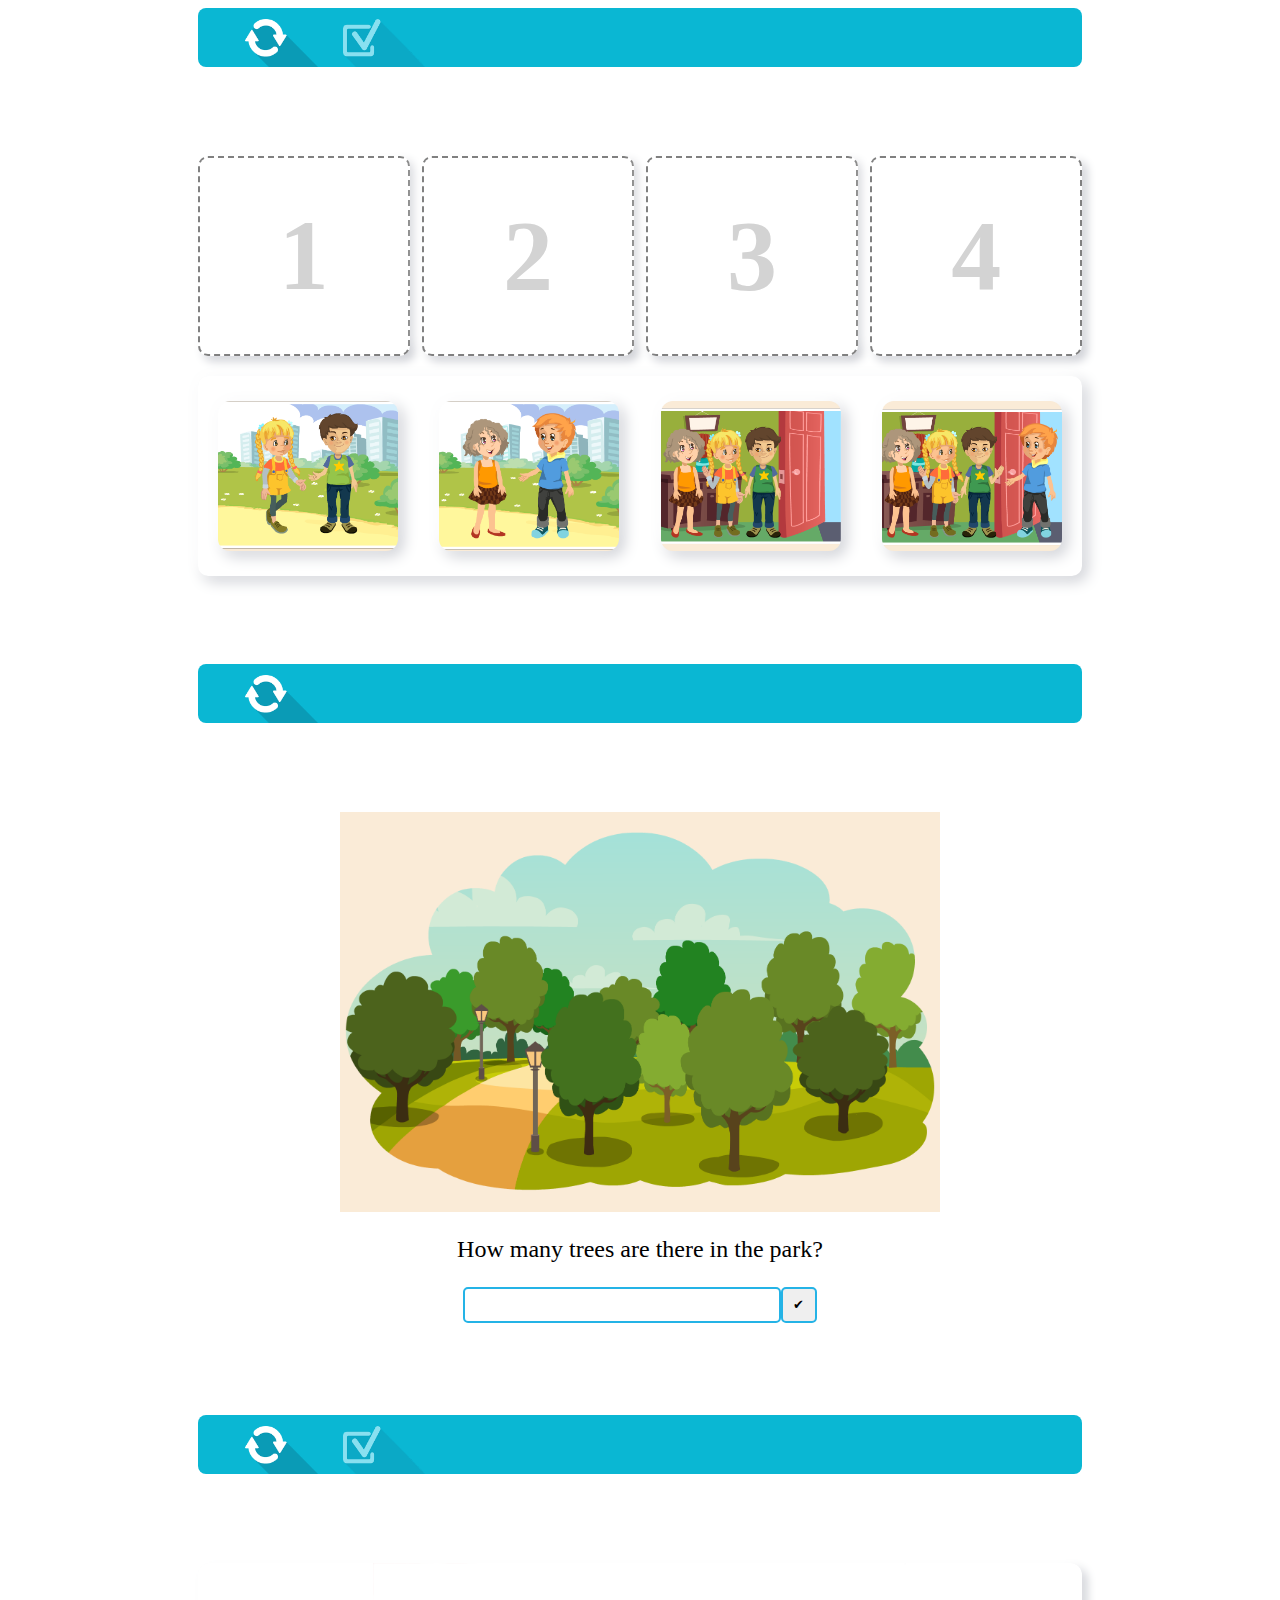
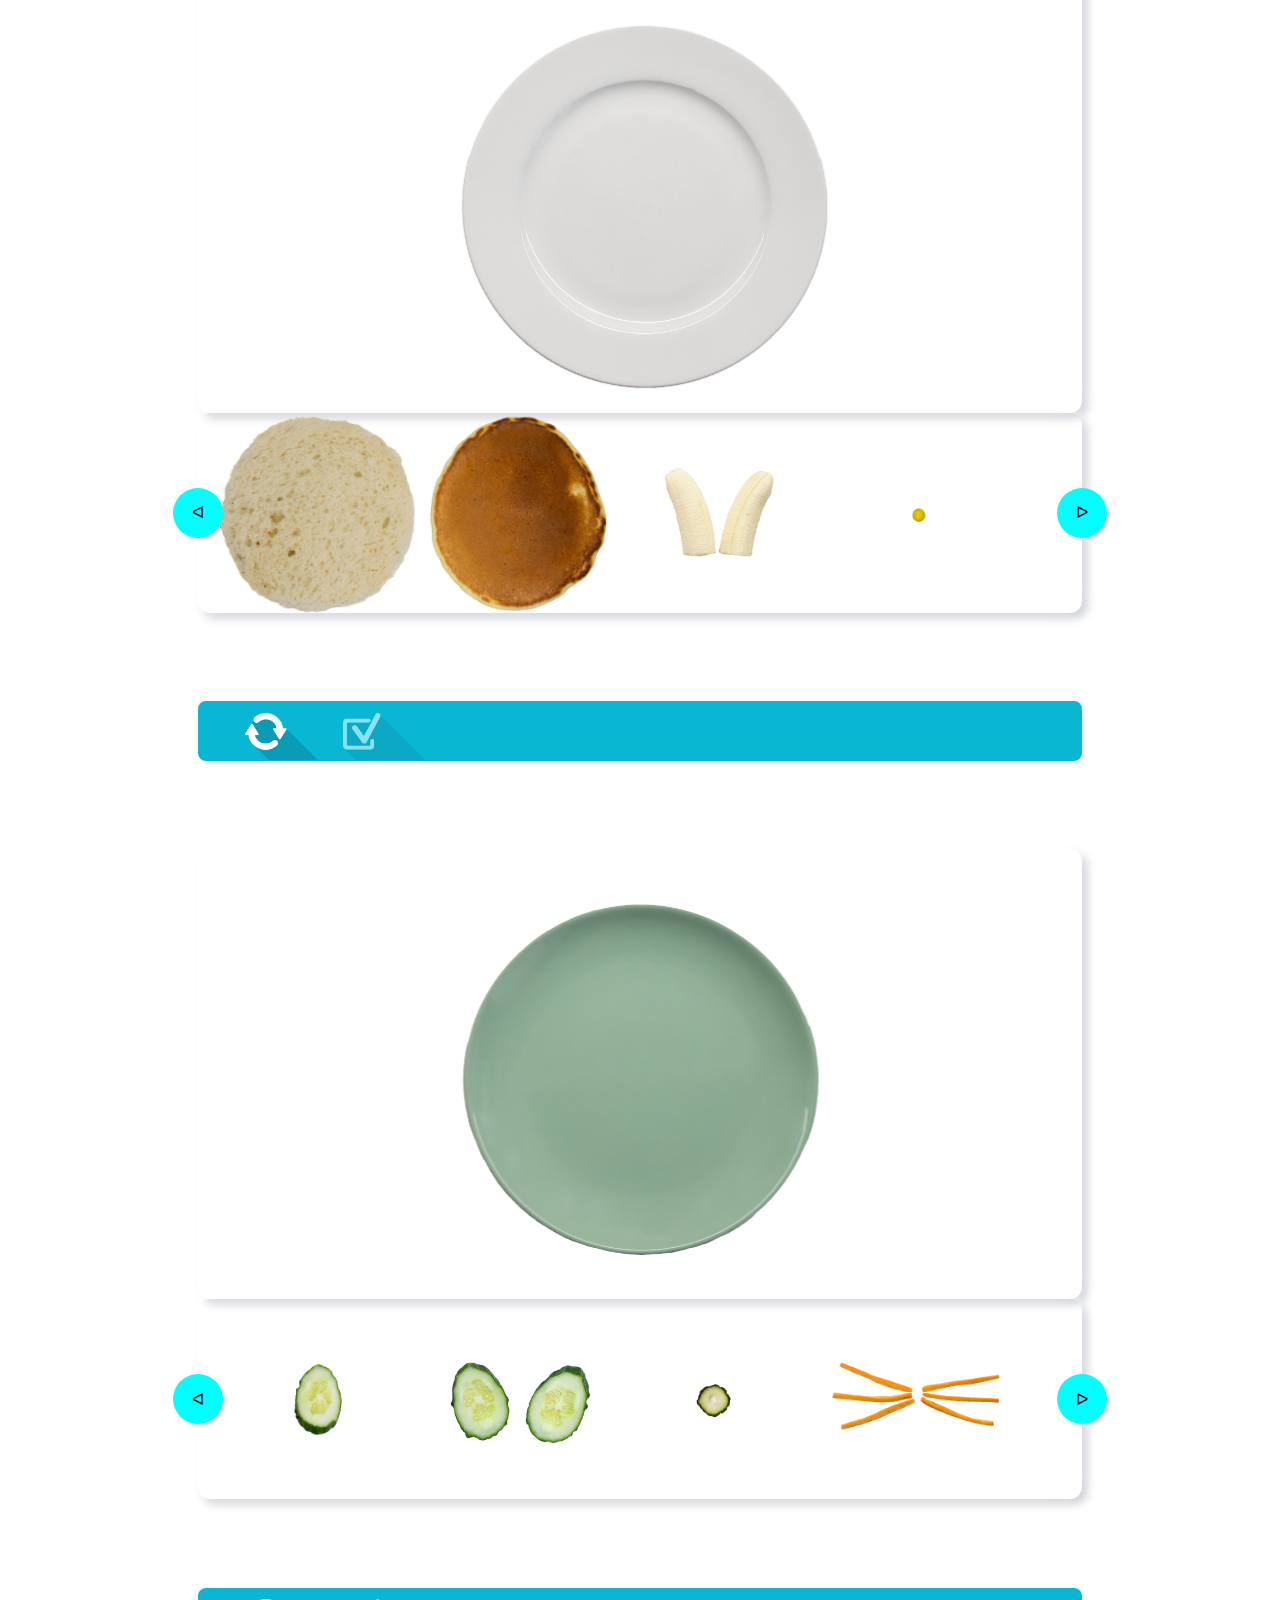
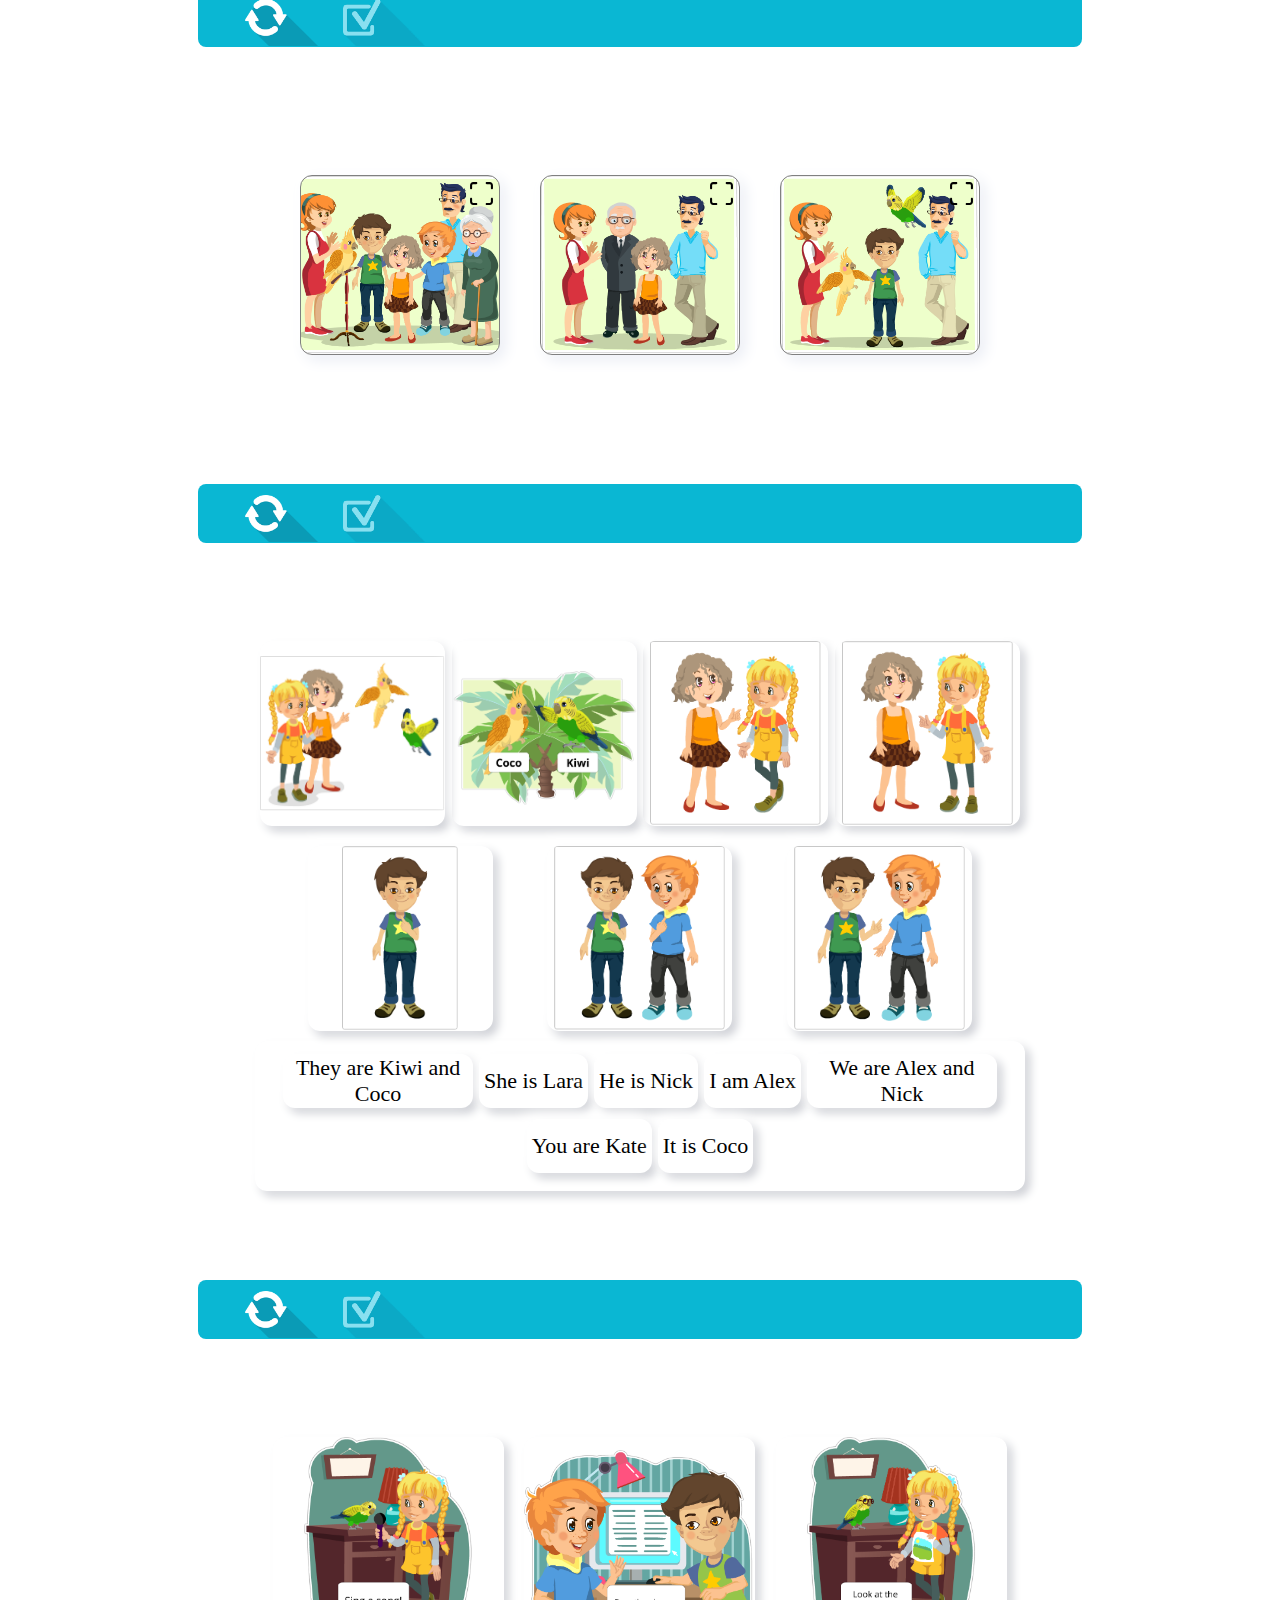
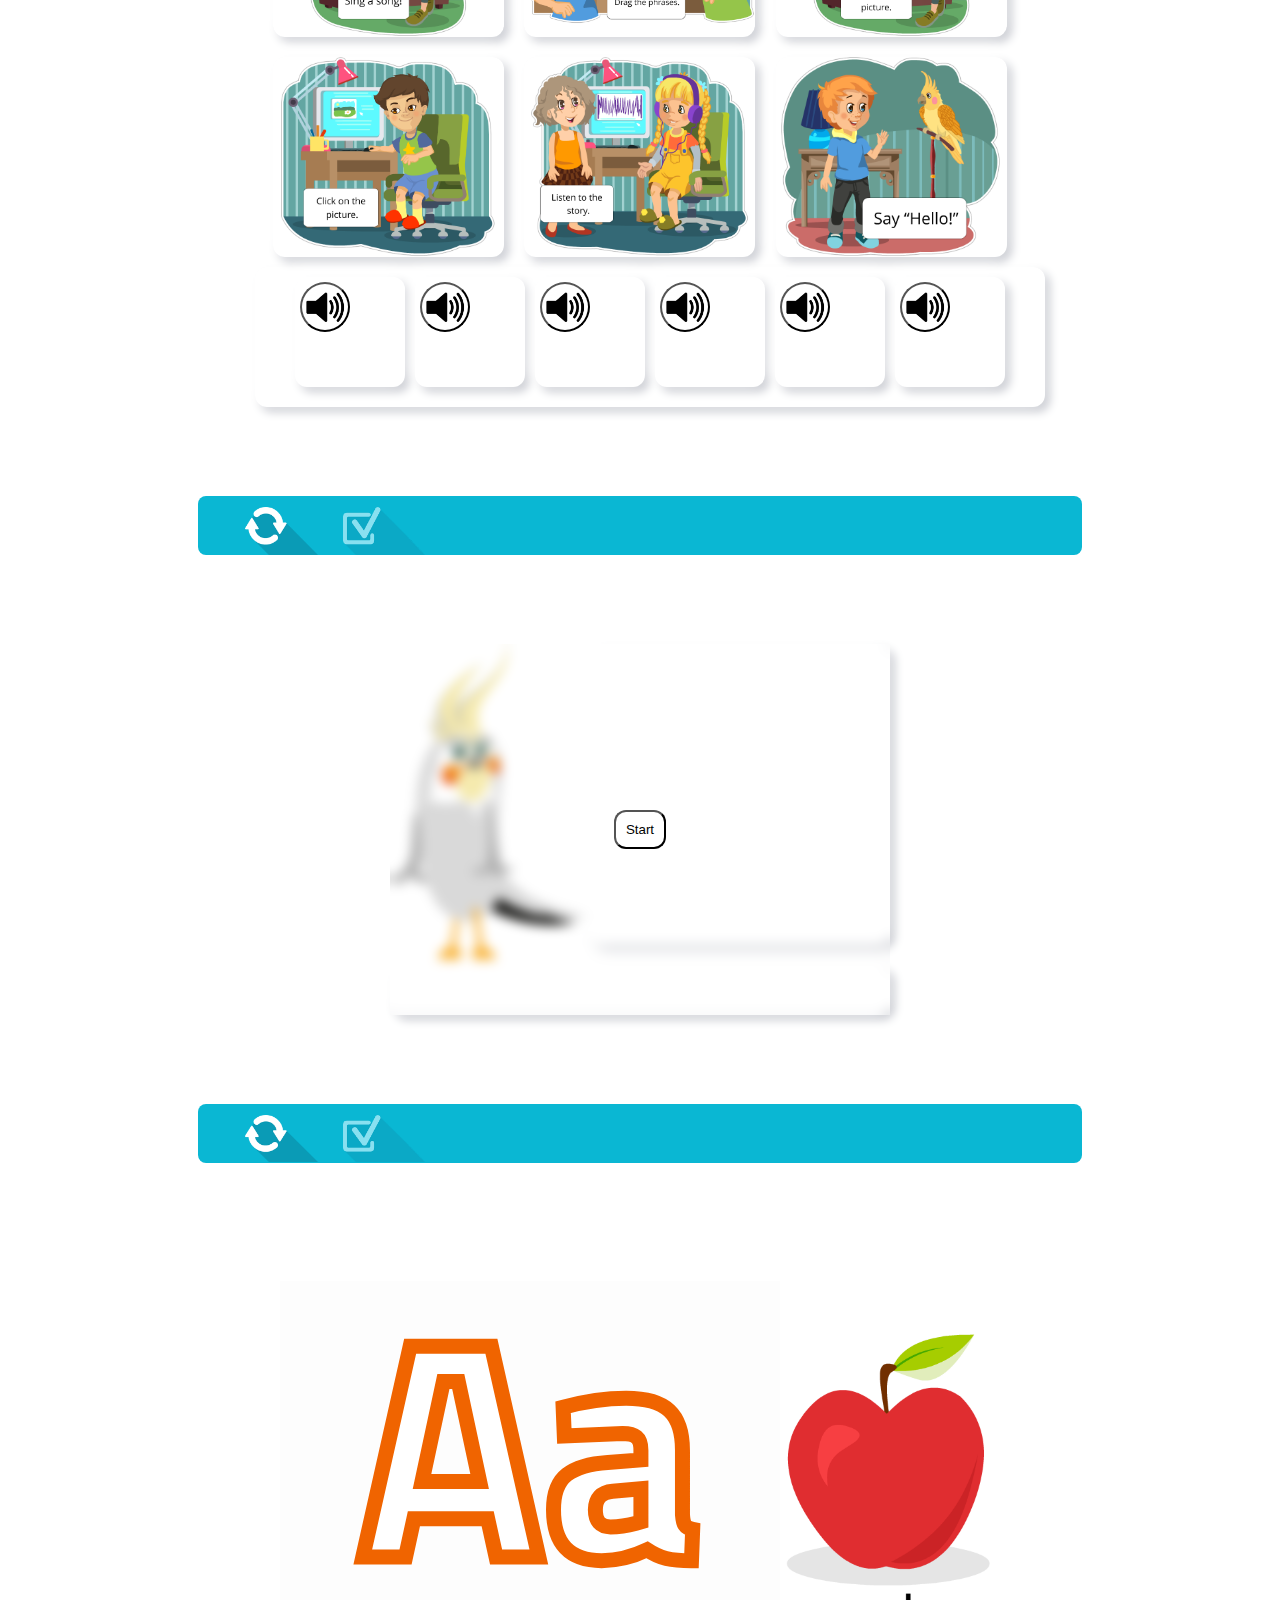
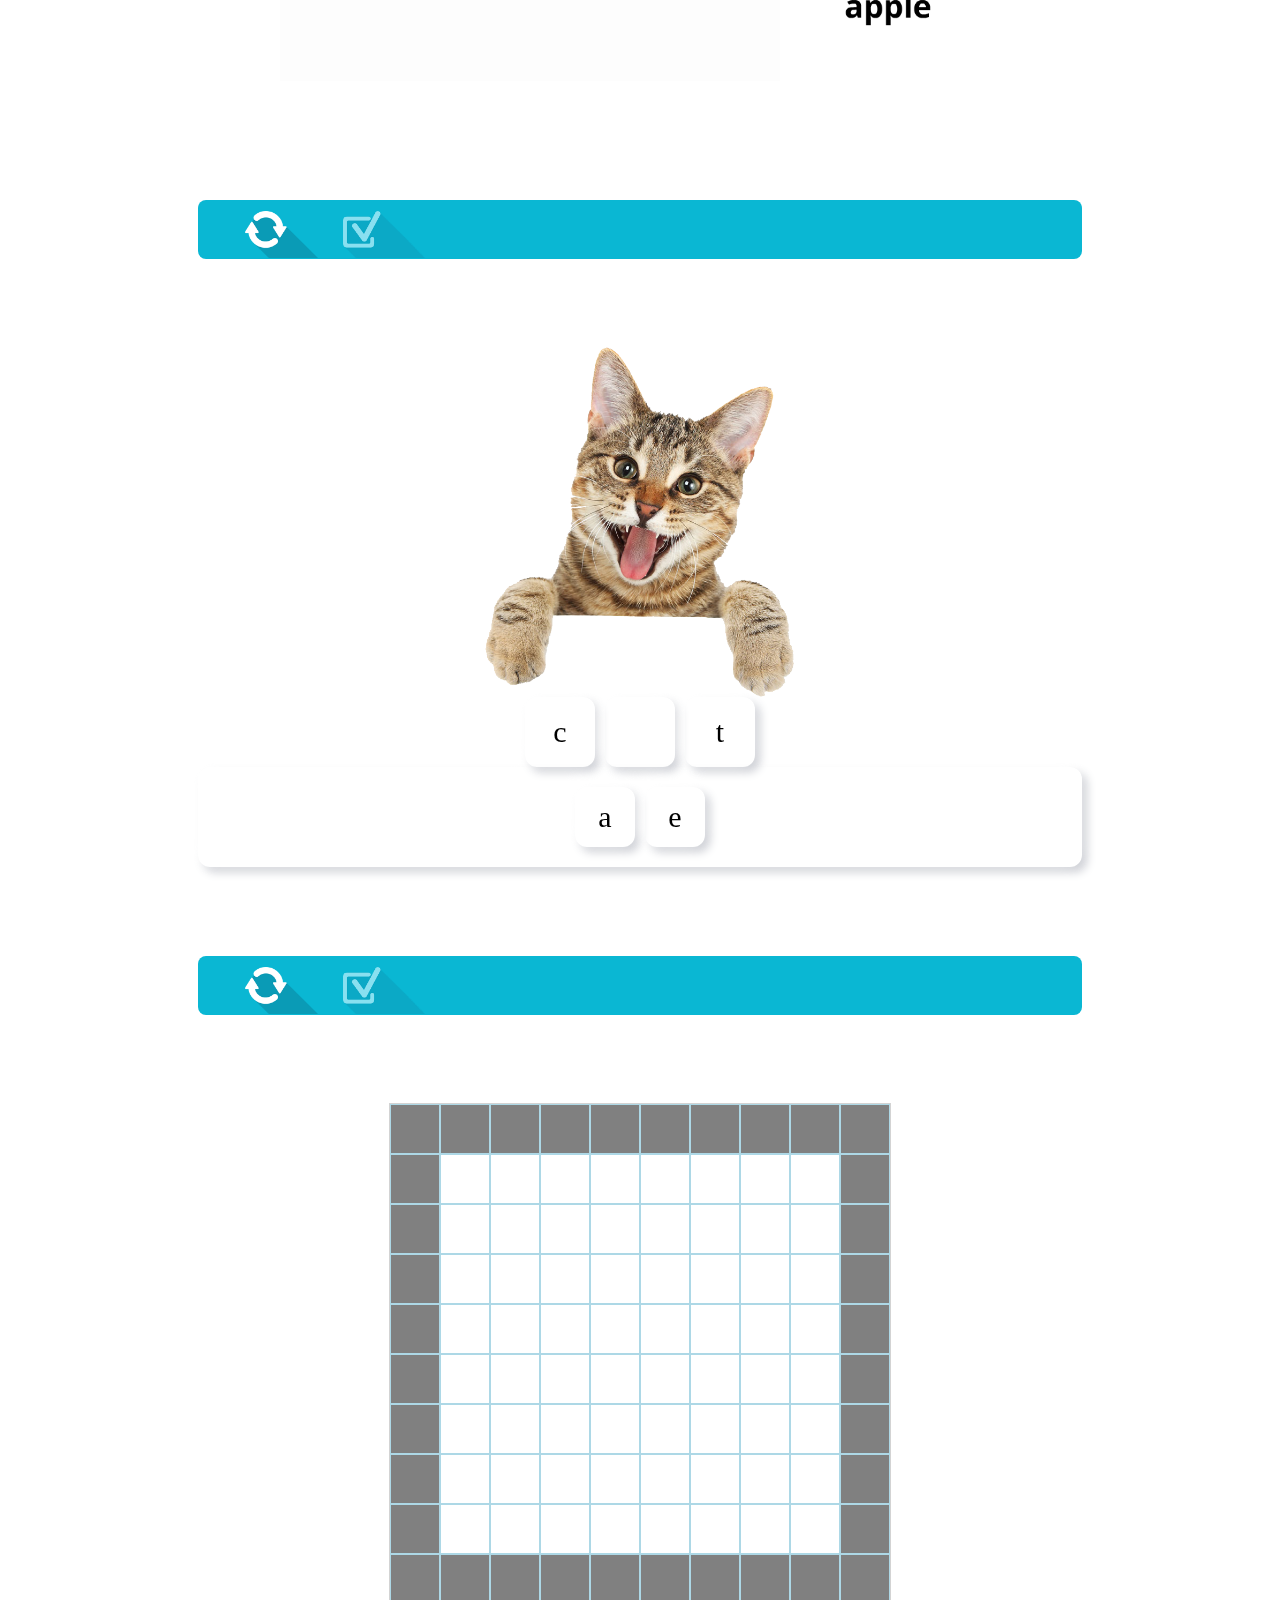
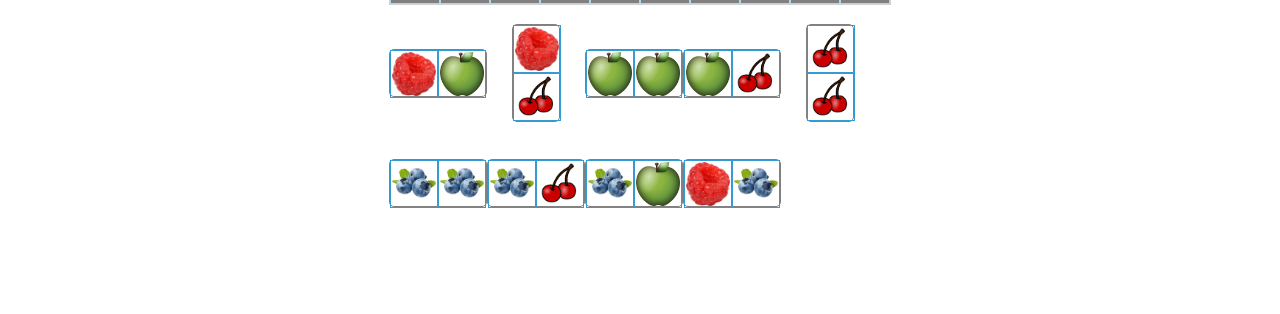
==== commit 5009dea3: "links" ====
--- a/index.html
+++ b/index.html
@@ -171,8 +171,8 @@
             </div>
         </div>
     </div>
-    <div class="temporary">
-
+    <a name="dialog"></a>
+    <div class="temporary">
         <div class="head">
             <div class="drop"></div>
             <div class="save"></div>
@@ -197,7 +197,7 @@
         </div>
     </div>
 
-
+    <a name="letterTracing"></a>
     <div class="temporary">
 
         <div class="head">
@@ -224,7 +224,7 @@
         </div>
     </div>
 
-
+    <a name="lettersTask"></a>
     <div class="temporary">
 
         <div class="head">
@@ -242,6 +242,7 @@
         </div>
     </div>
 
+    <a name="domino"></a>
     <div class="temporary">
 
         <div class="head">
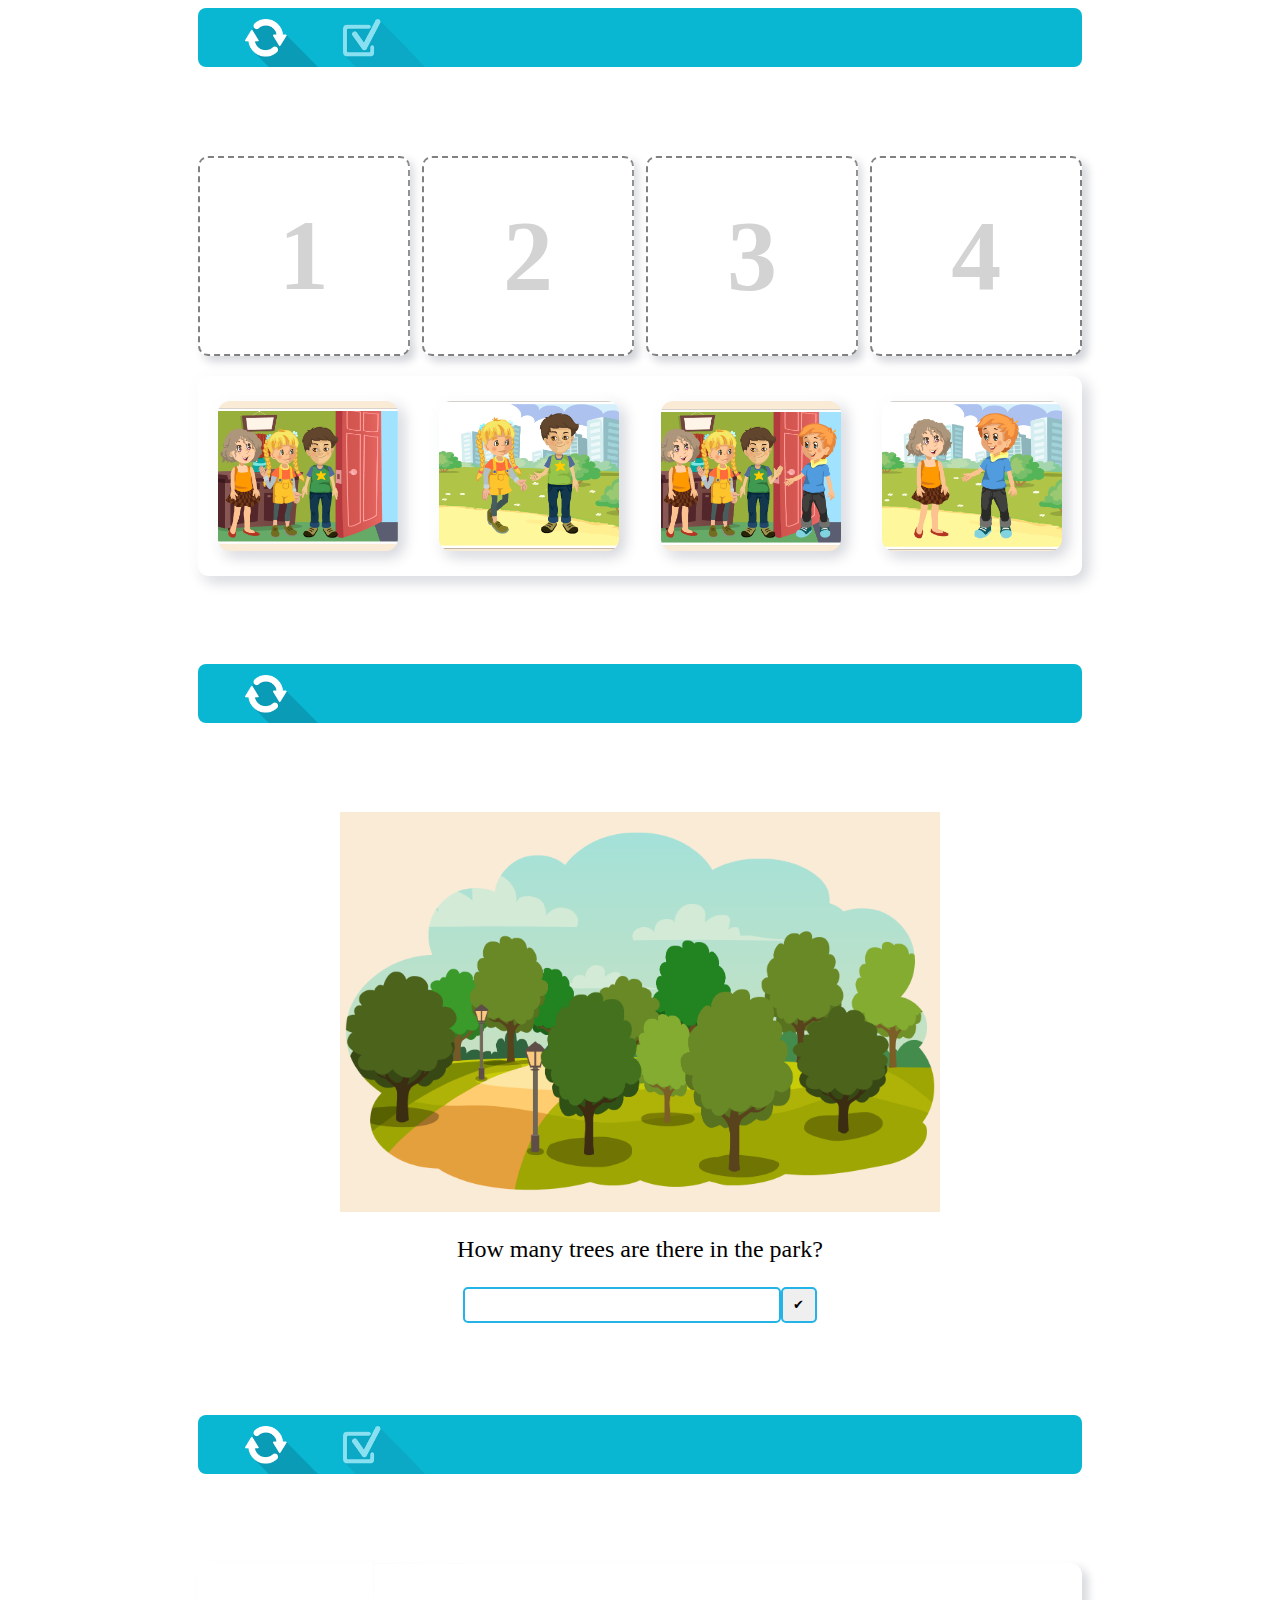
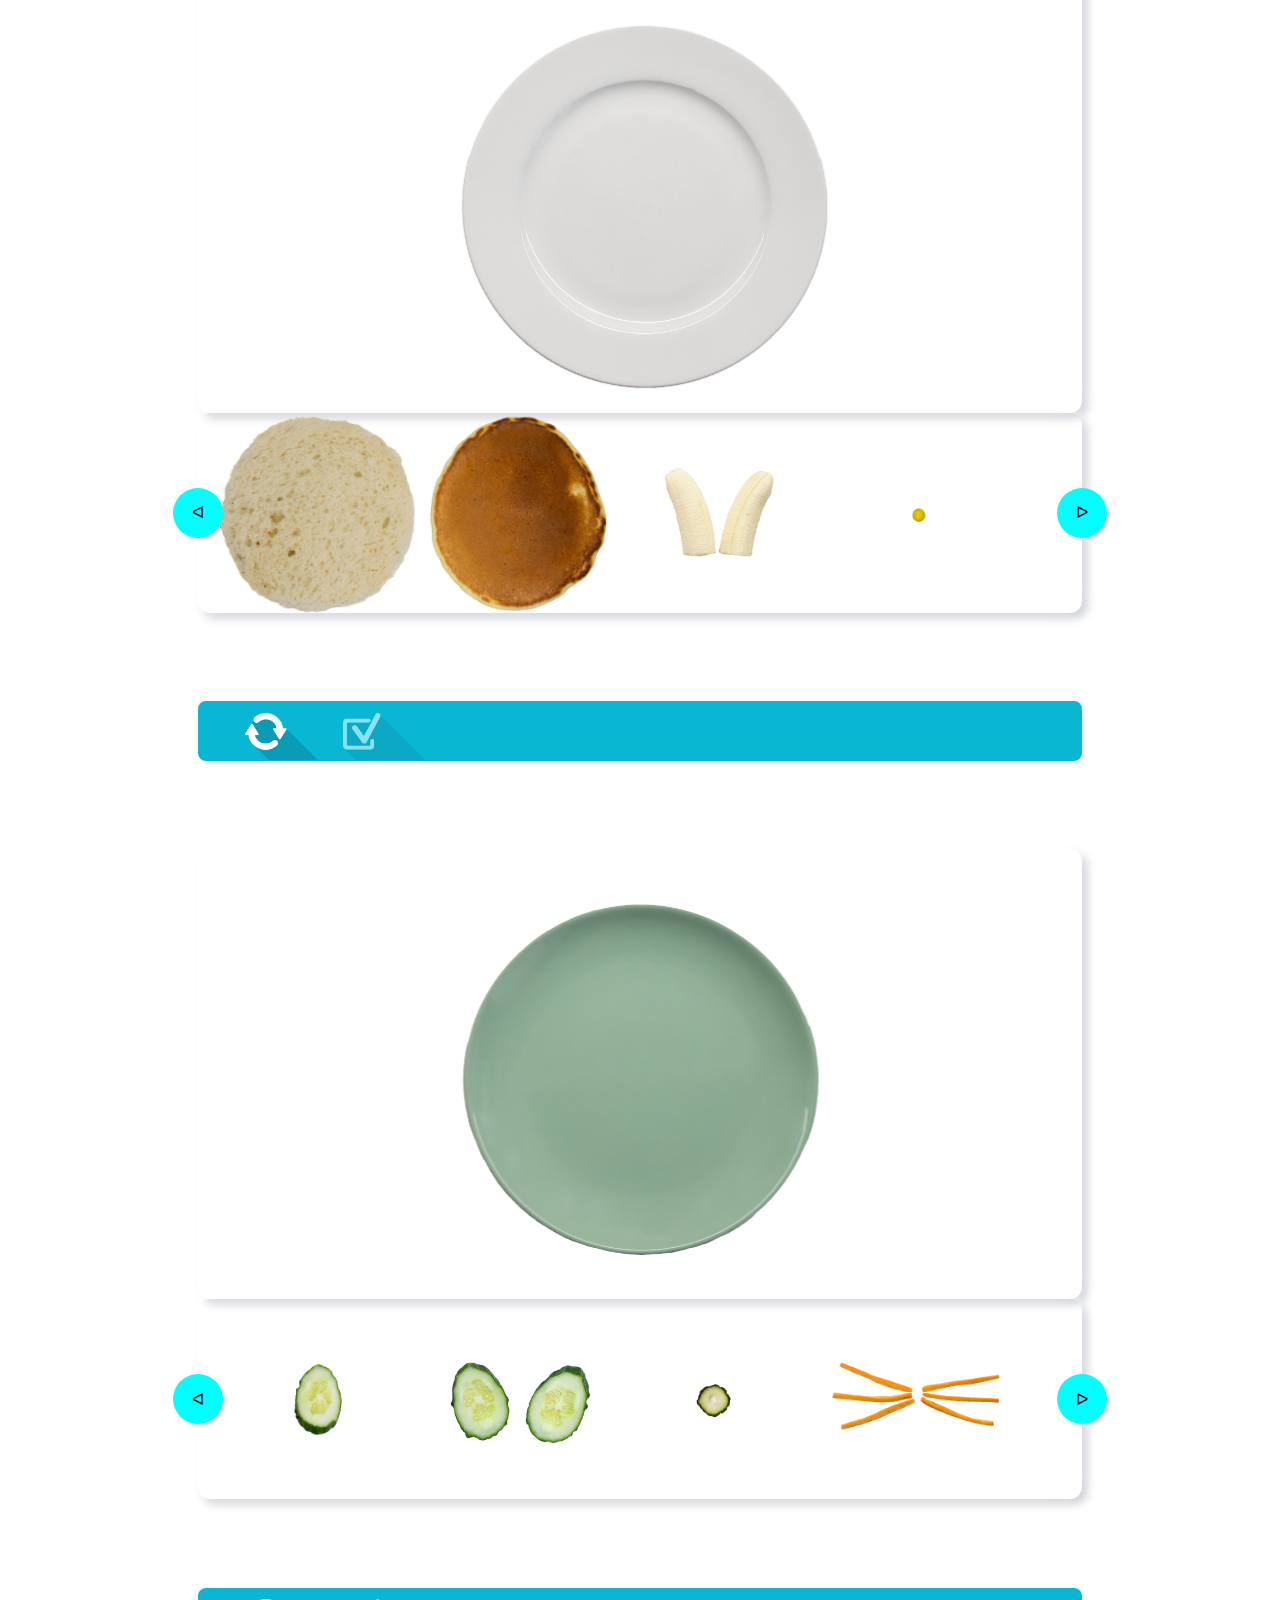
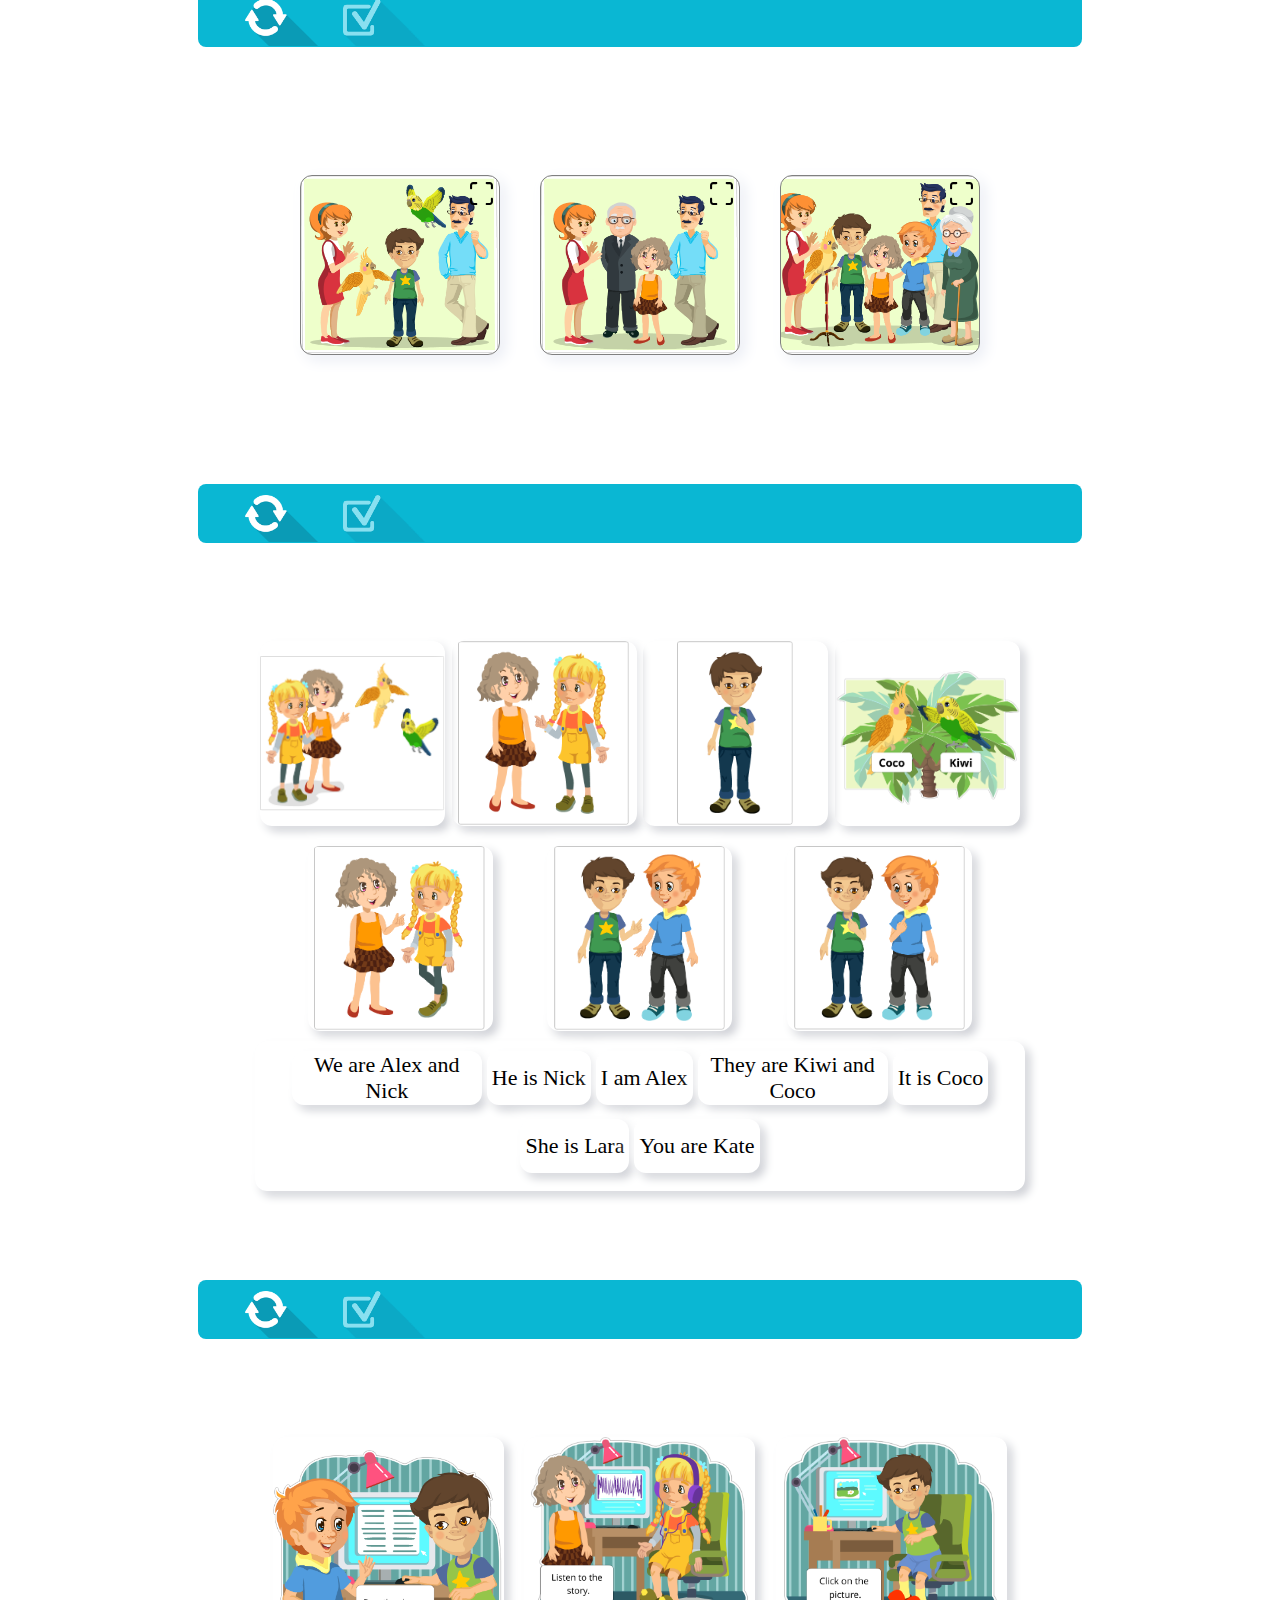
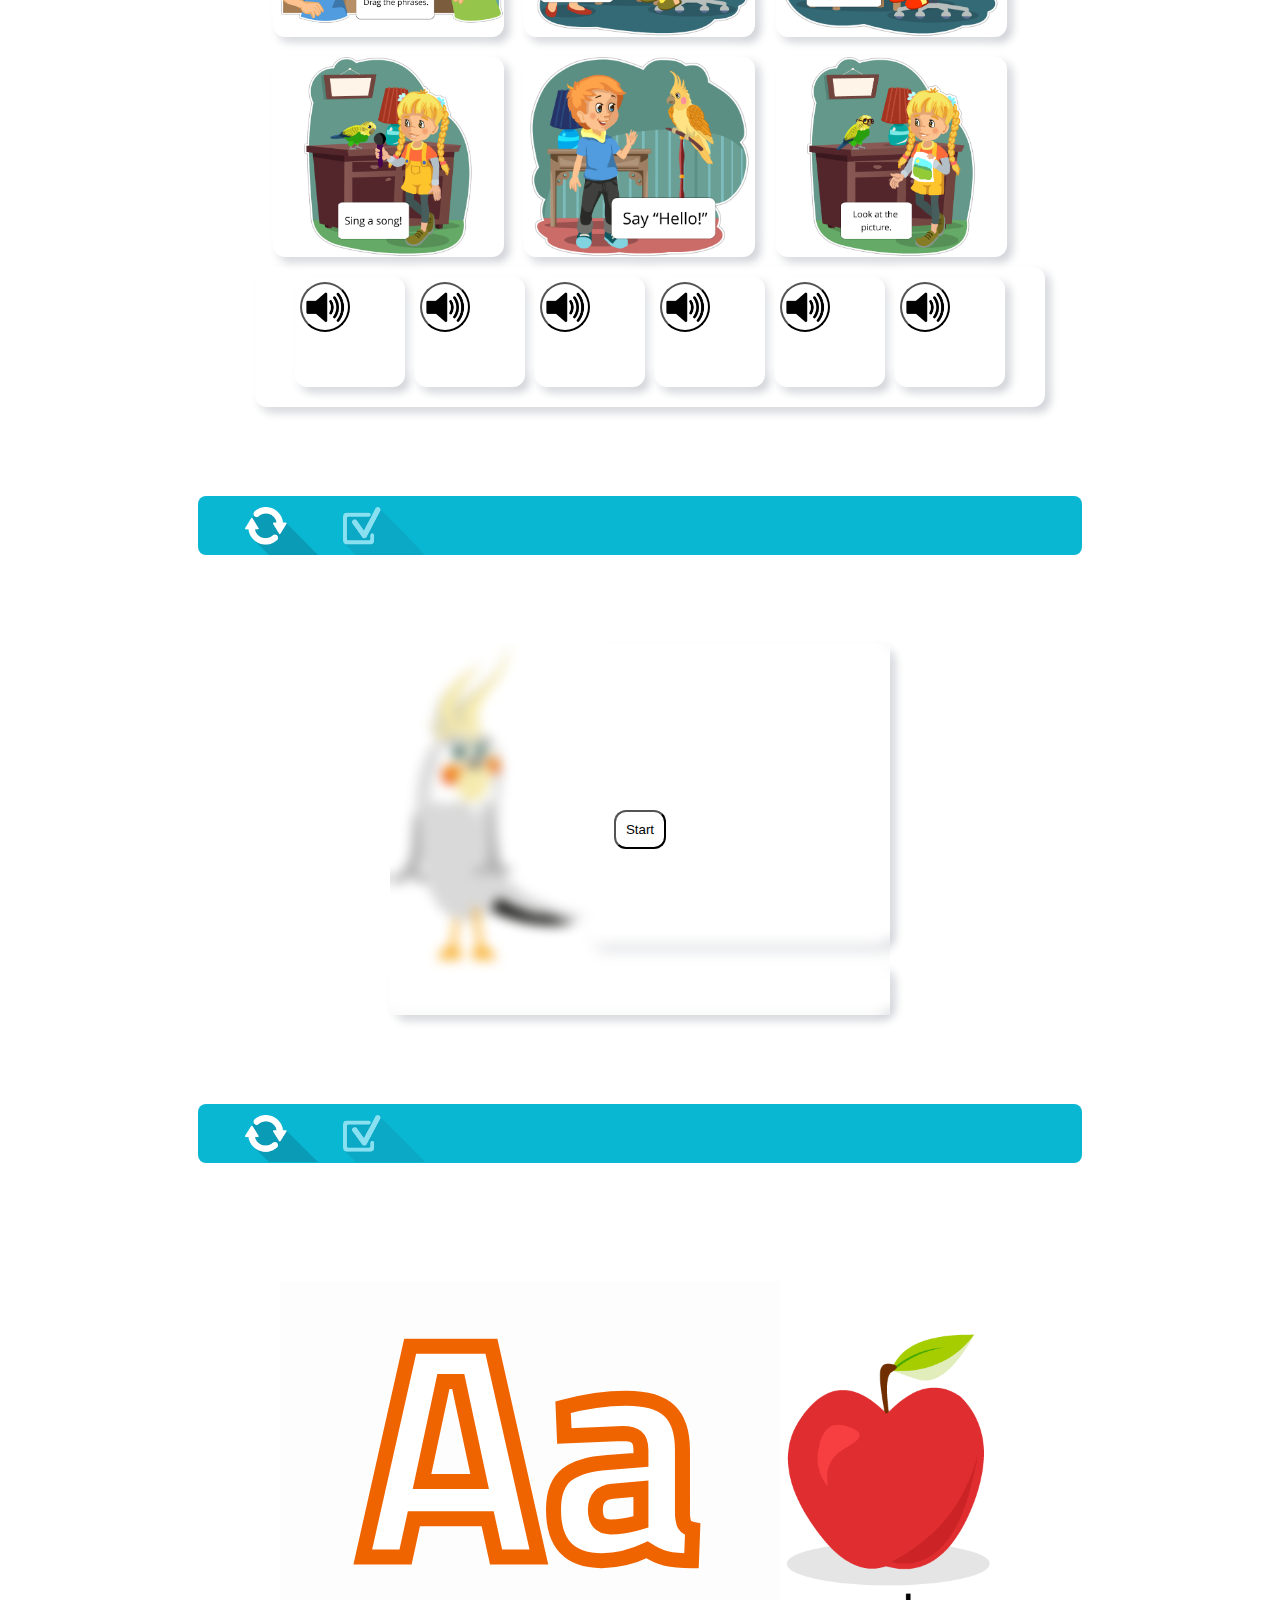
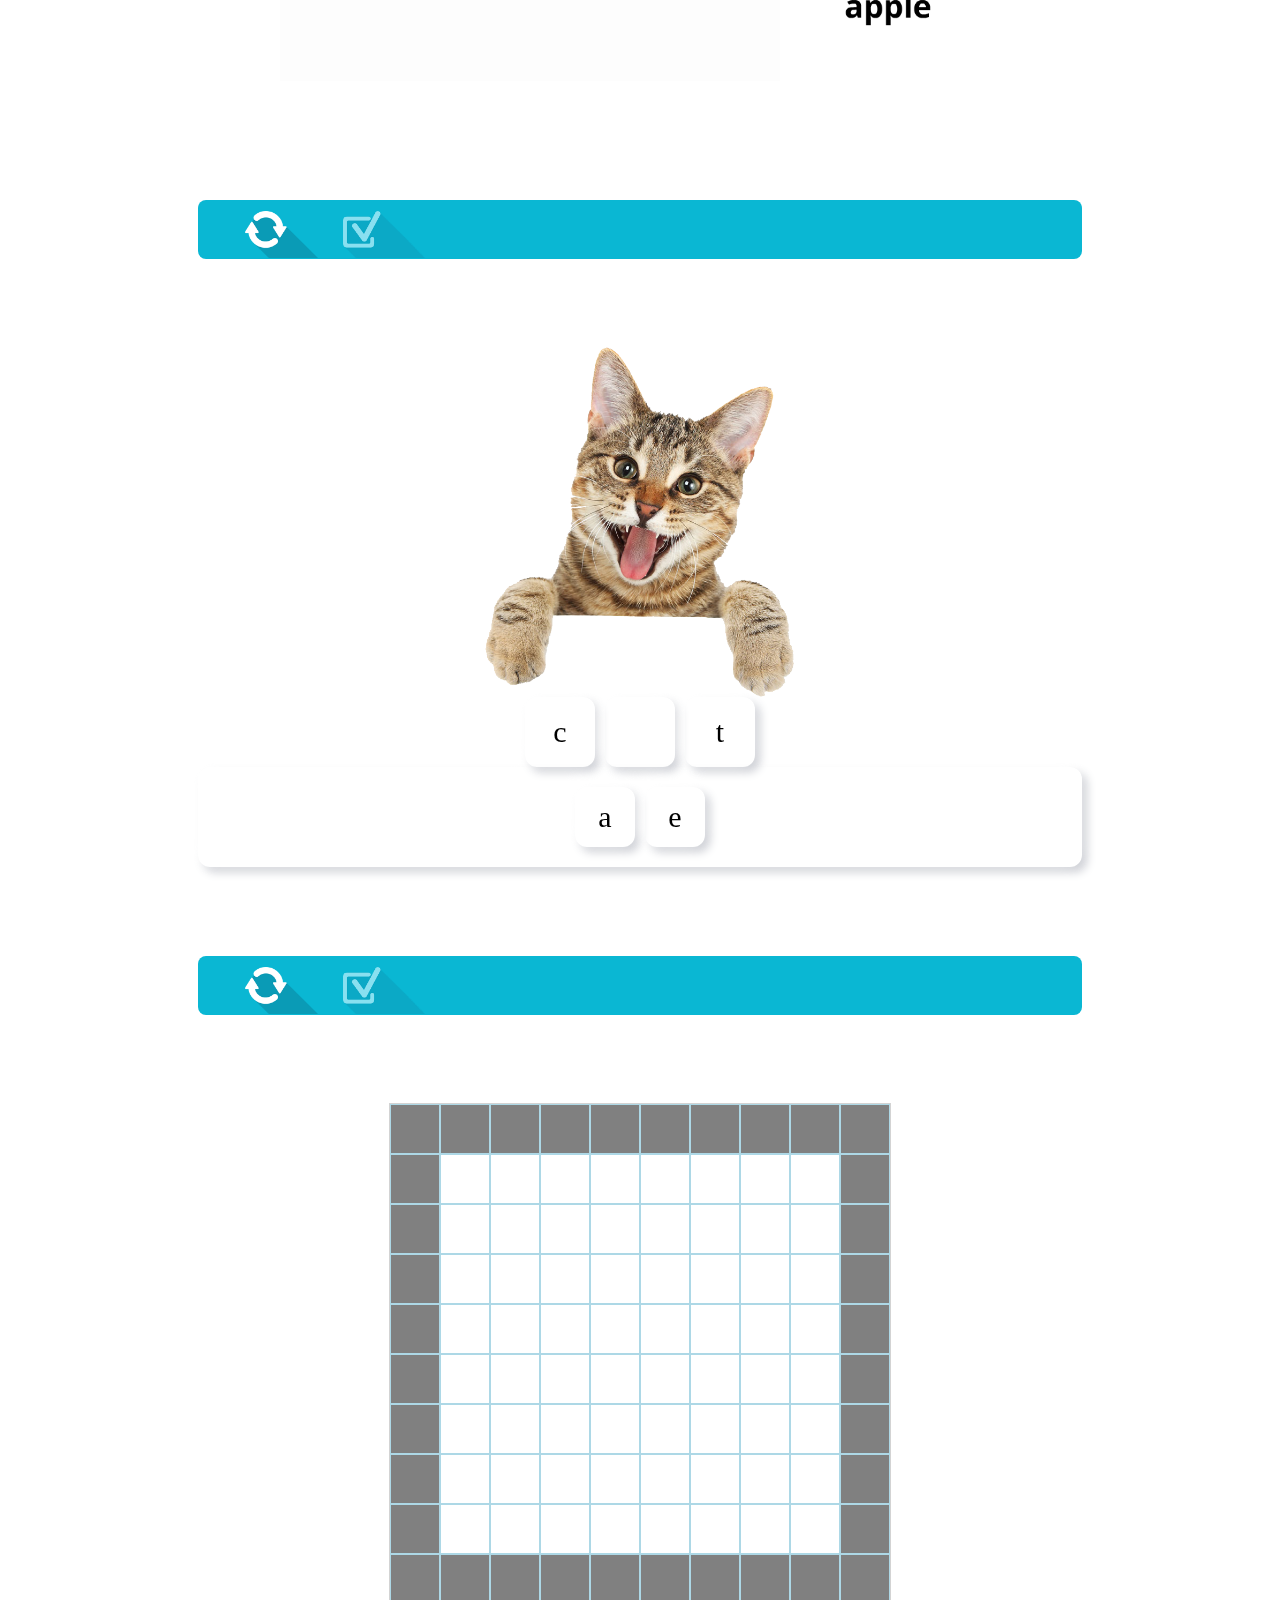
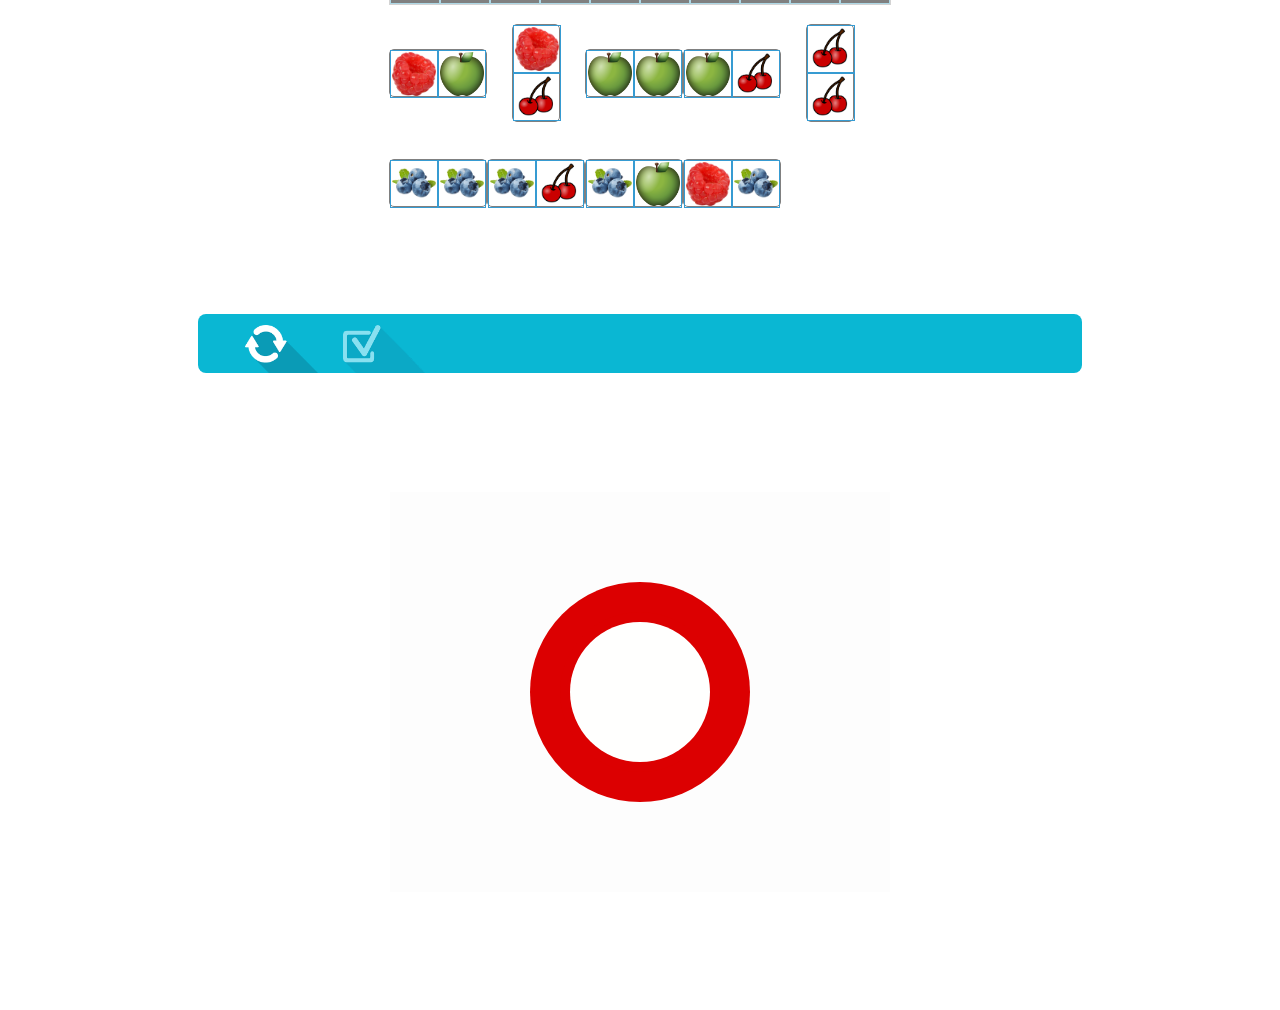
==== commit ee683279: "figure tracing" ====
--- a/index.html
+++ b/index.html
@@ -18,6 +18,8 @@
     <link rel="stylesheet" href="styles/letterTracing.css" type="text/css" />
     <link rel="stylesheet" href="styles/letters_task.css" type="text/css" />
     <link rel="stylesheet" href="styles/domino.css" type="text/css" />
+    <link rel="stylesheet" href="styles/figureTracing.css" type="text/css" />
+
     <title>Document</title>
 </head>
 
@@ -297,6 +299,30 @@
             </div>
         </div>
     </div>
+
+    <a name="figureTracing"></a>
+    <div class="temporary">
+
+        <div class="head">
+            <div class="drop"></div>
+            <div class="save"></div>
+            <div class="check_your"></div>
+            <div class="result"></div>
+        </div>
+        <div class="interakt_zadanie">
+
+            <div class="figure_wrapper">
+                <div class="figure_img">
+                    <canvas class="figure_canvas figure_A_canvas"></canvas>
+                </div>
+
+                <!--вставляем нужный аудиофайл-->
+              
+            </div>
+        </div>
+    </div>
+
+
 
     <script src="js-data/order.js" type="text/javascript"></script>
     <script src="js-data/inscribing.js" type="text/javascript"></script>
@@ -309,6 +335,8 @@
     <script src="js-data/letterTracing.js" type="text/javascript"></script>
     <script src="js-data/letters_task.js" type="text/javascript"></script>
     <script src="js-data/domino.js" type="text/javascript"></script>
+    <script src="js-data/figureTracing.js" type="text/javascript"></script>
+
 </body>
 
 </html>--- a/styles/wordsToPic.css
+++ b/styles/wordsToPic.css
@@ -35,6 +35,7 @@
     box-shadow: -5px -5px 15px #ffffff, 5px 5px 10px #cbcdd3;
     padding: 10px;
     height: 150px;
+    gap: 5px;
 }
 
 .wordsToPic_dragitem {
@@ -46,7 +47,6 @@
     border-radius: 12px;
     box-shadow: -5px -5px 15px #ffffff, 5px 5px 10px #cbcdd3;
     padding: 5px;
-    margin: 3px;
     max-width: 180px;
     text-align: center;
     height: 2em;
--- a/styles/domino.css
+++ b/styles/domino.css
@@ -70,4 +70,8 @@
 
 .cell_edge {
     background-color: grey;
+}
+
+.dragTransition {
+    transition: all 1s;
 }--- a/styles/figureTracing.css
+++ b/styles/figureTracing.css
@@ -0,0 +1,73 @@
+/*@import url('https://fonts.googleapis.com/css2?family=Titillium+Web:wght@700&display=swap');*/
+
+@font-face {
+    font-family: 'Titillium Web';
+    src: url("../fonts/TitilliumWeb-Bold.ttf")
+}
+
+.figure_wrapper {
+    margin: 20px;
+    padding: 10px
+}
+
+.figure_img {
+    display: flex;
+    align-items: center;
+    justify-content: center;
+}
+
+.figure_img>img {
+    max-width: 220px;
+}
+
+.figure_canvas {
+    display: block;
+    background: rgb(253, 253, 253);
+    cursor: pointer;
+    touch-action: none;
+}
+
+.figure_checkTask {
+    display: flex;
+    justify-content: center;
+}
+
+.figure_chek_answer {
+    display: flex;
+    align-items: center;
+    font-size: 26px;
+}
+
+.figure_chek_answer span {
+    font-size: 25px;
+}
+
+.task1Btn {
+    cursor: pointer;
+    transition: all 0.2s ease;
+    box-shadow: -5px -5px 15px #ffffff, 5px 5px 15px #e9ecf4;
+    border: none;
+    border-radius: 12px;
+    background-color: #0AB7D3;
+    padding: 10px;
+    font-size: 26px;
+    color: white;
+    min-width: 100px;
+}
+
+.task1Btn:hover {
+    box-shadow: -5px -5px 15px #b8b7b7, 5px 5px 15px #99999b;
+}
+
+.figure_audio {
+    display: none !important;
+}
+
+@media(max-width: 1200px) {
+    .figure_img {
+        flex-direction: column;
+    }
+    .figure_img>img {
+        max-width: 180px;
+    }
+}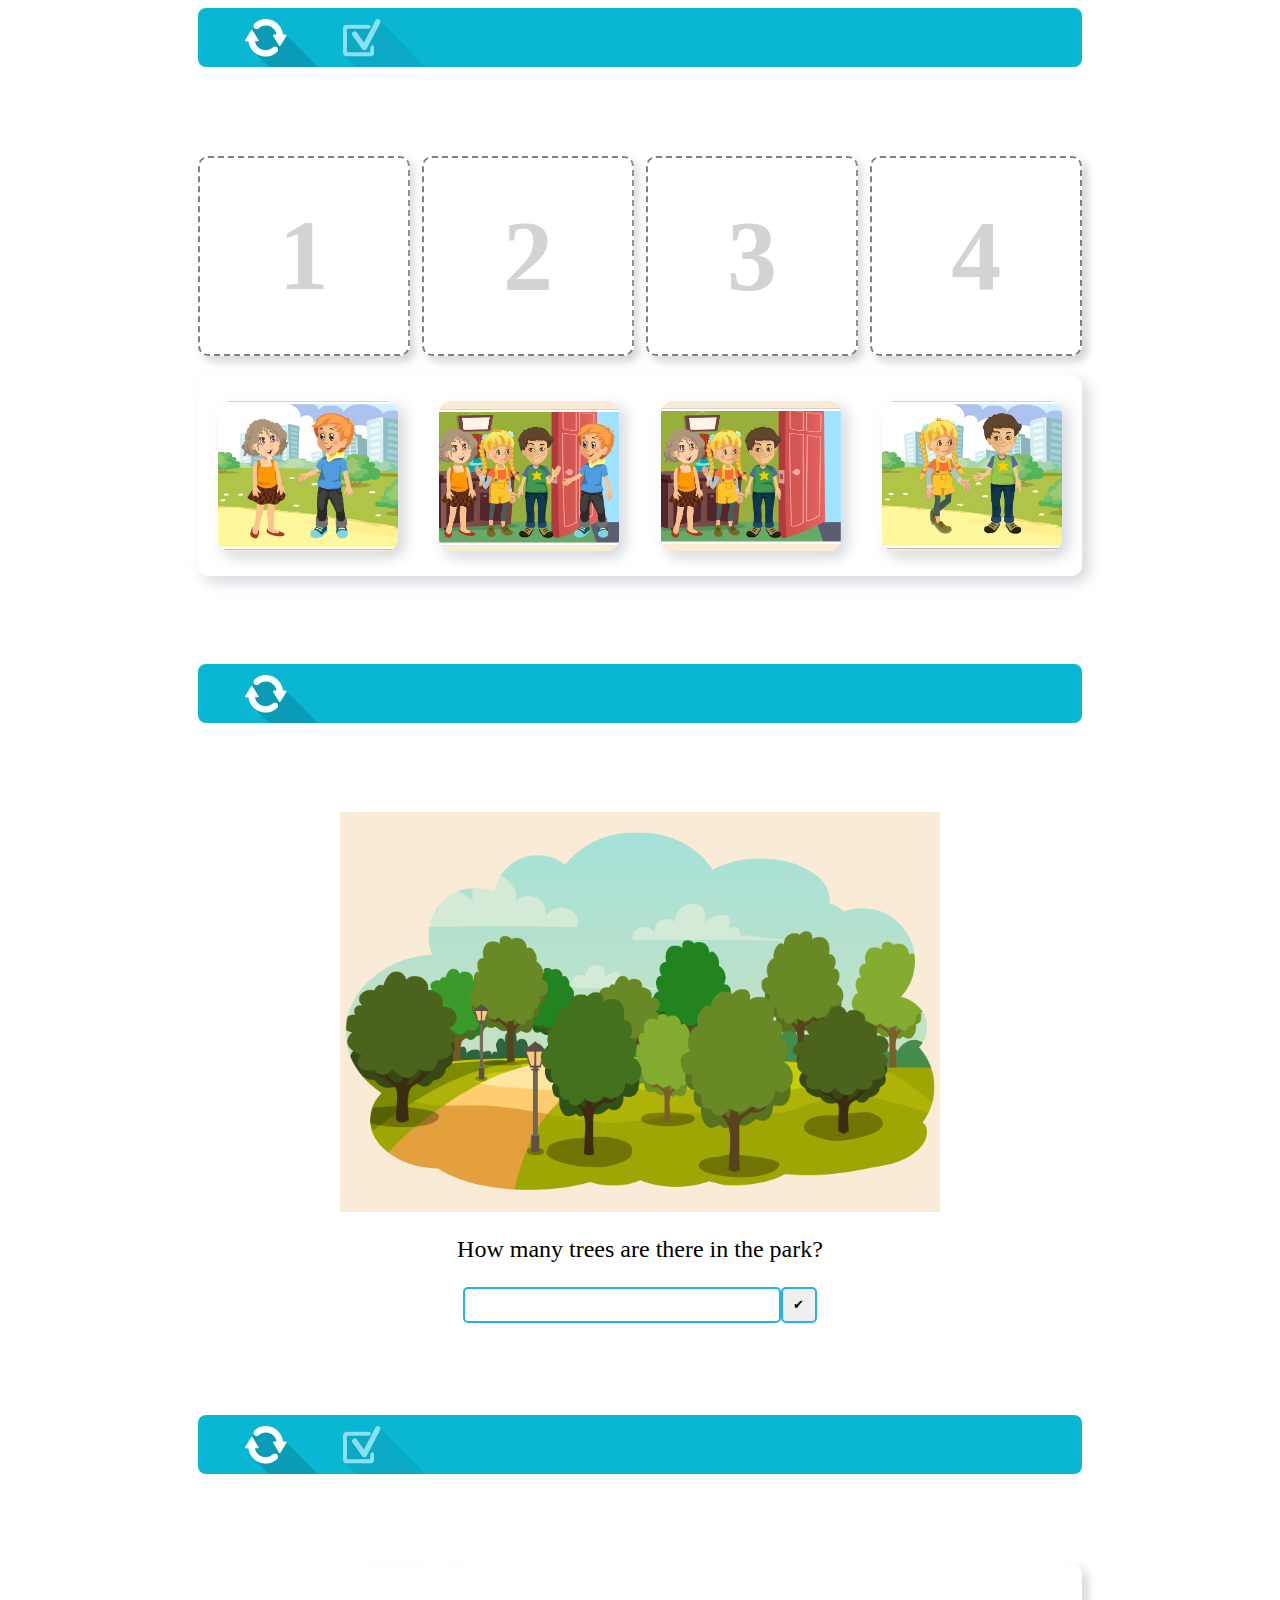
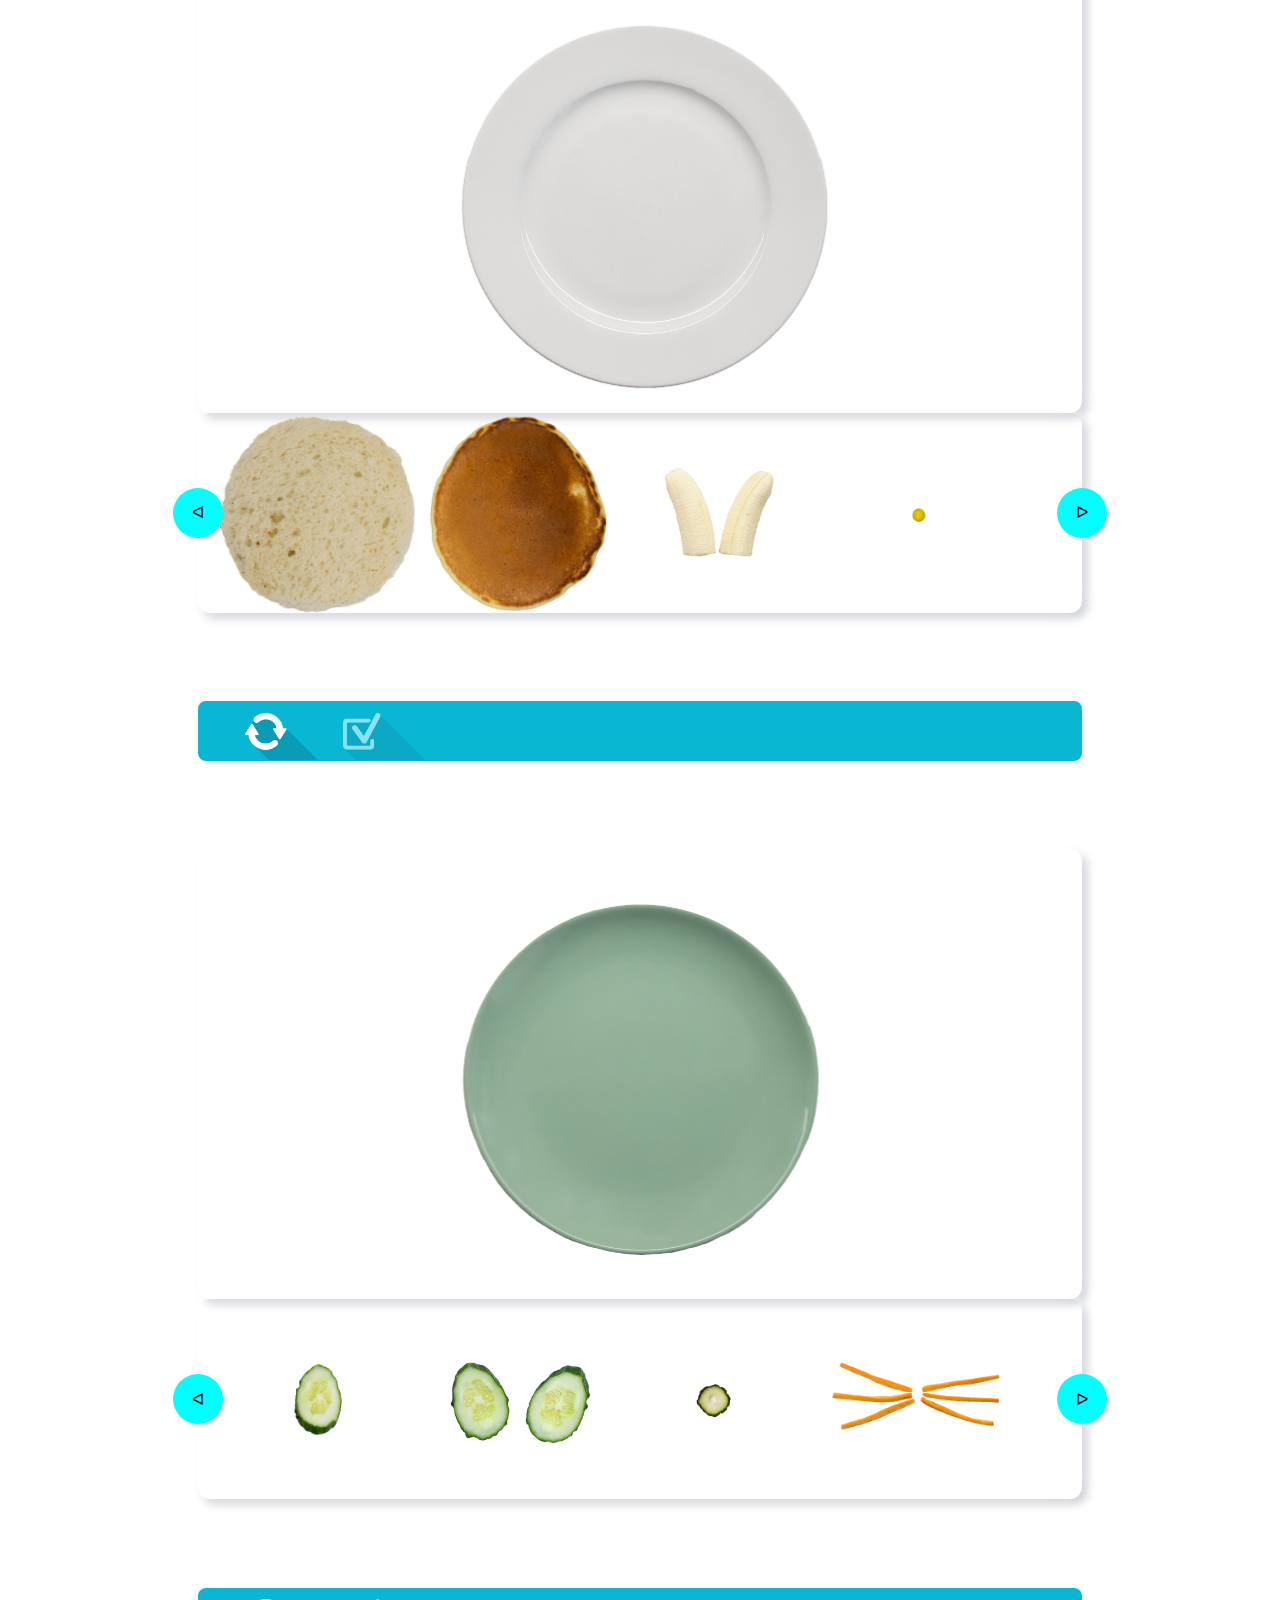
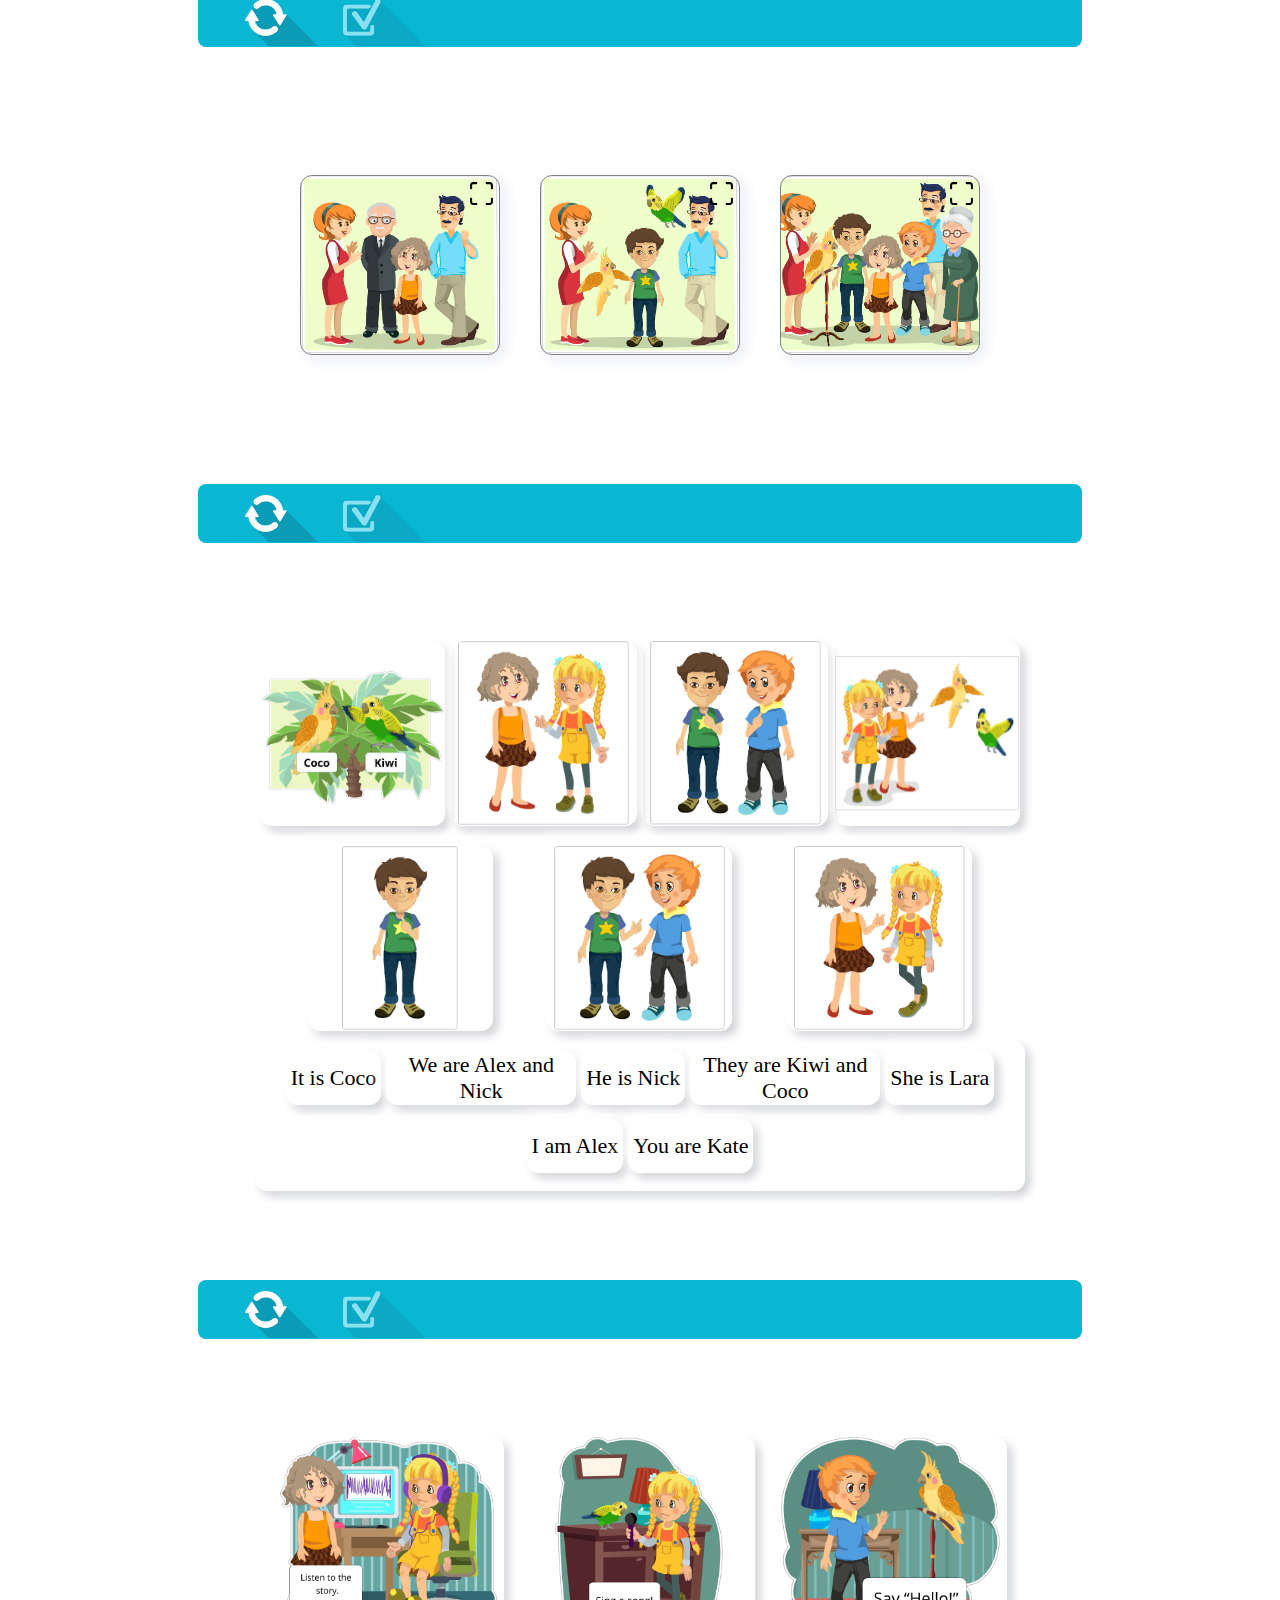
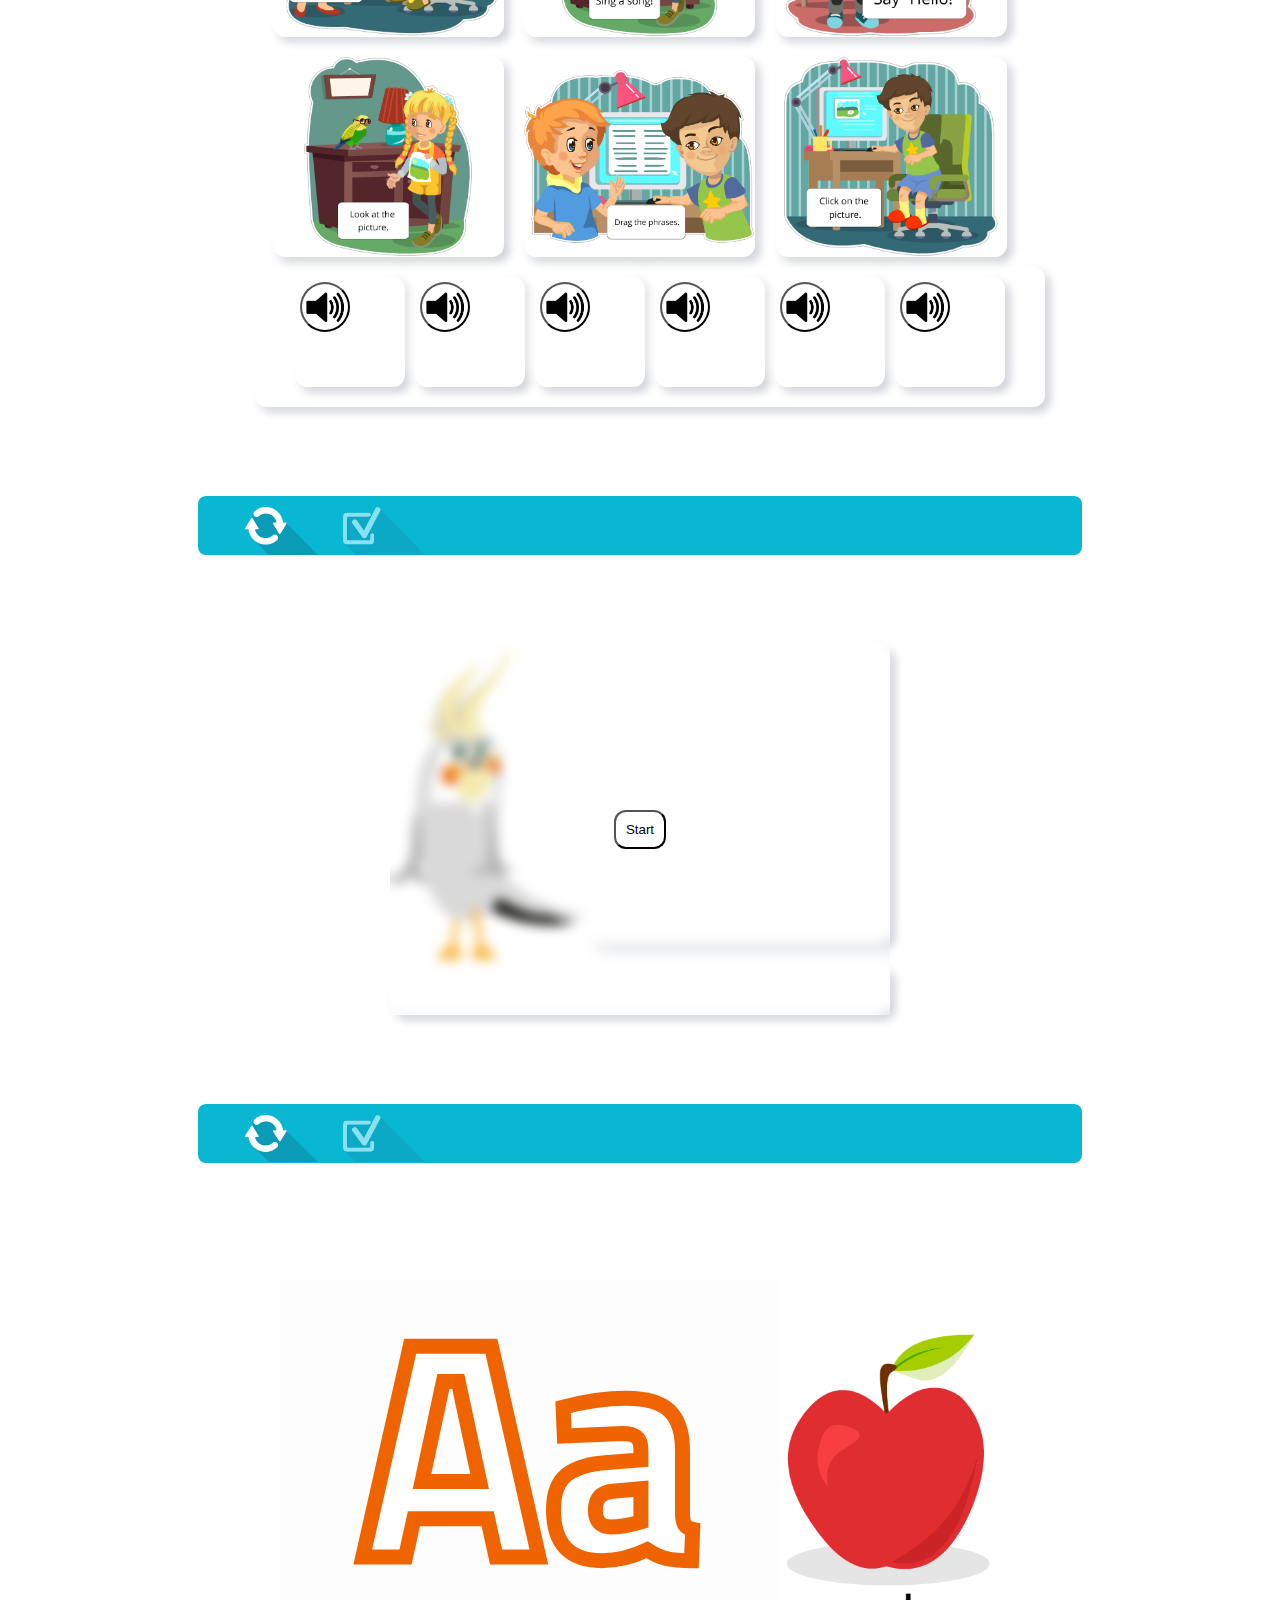
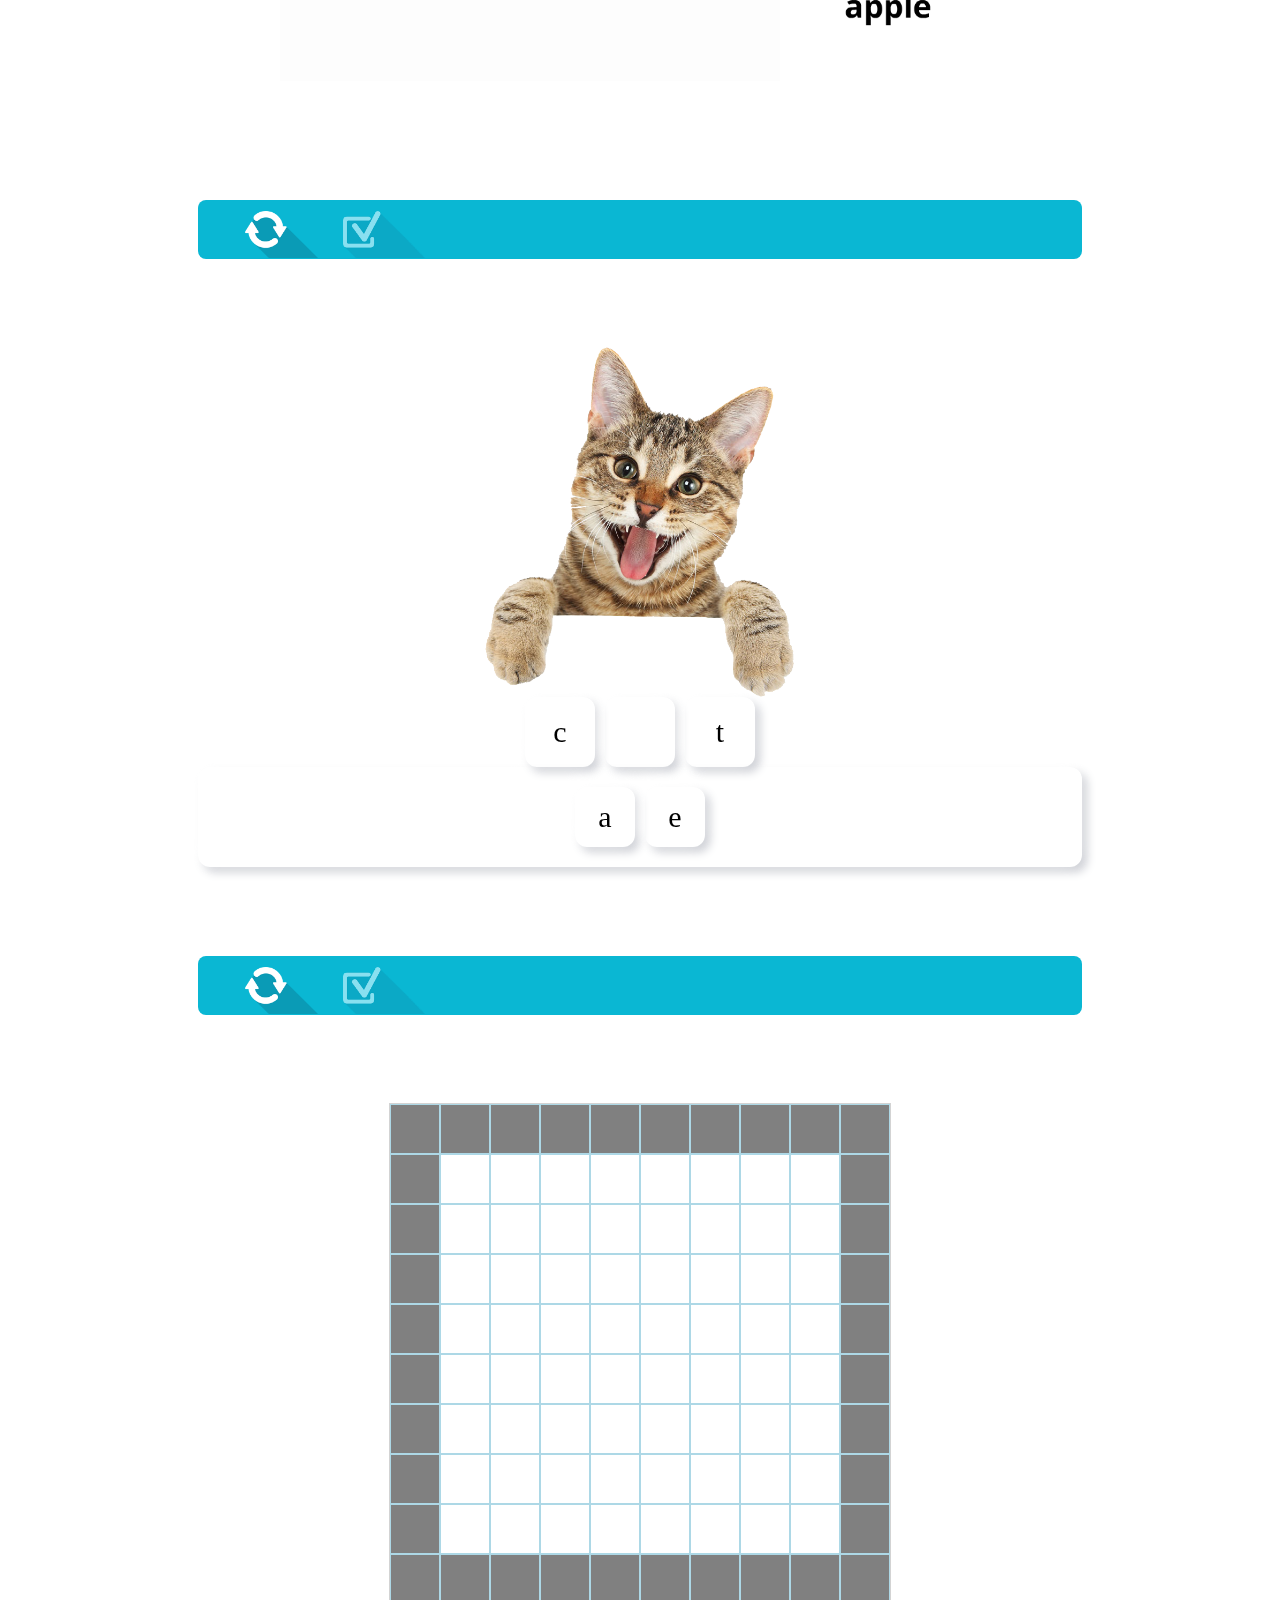
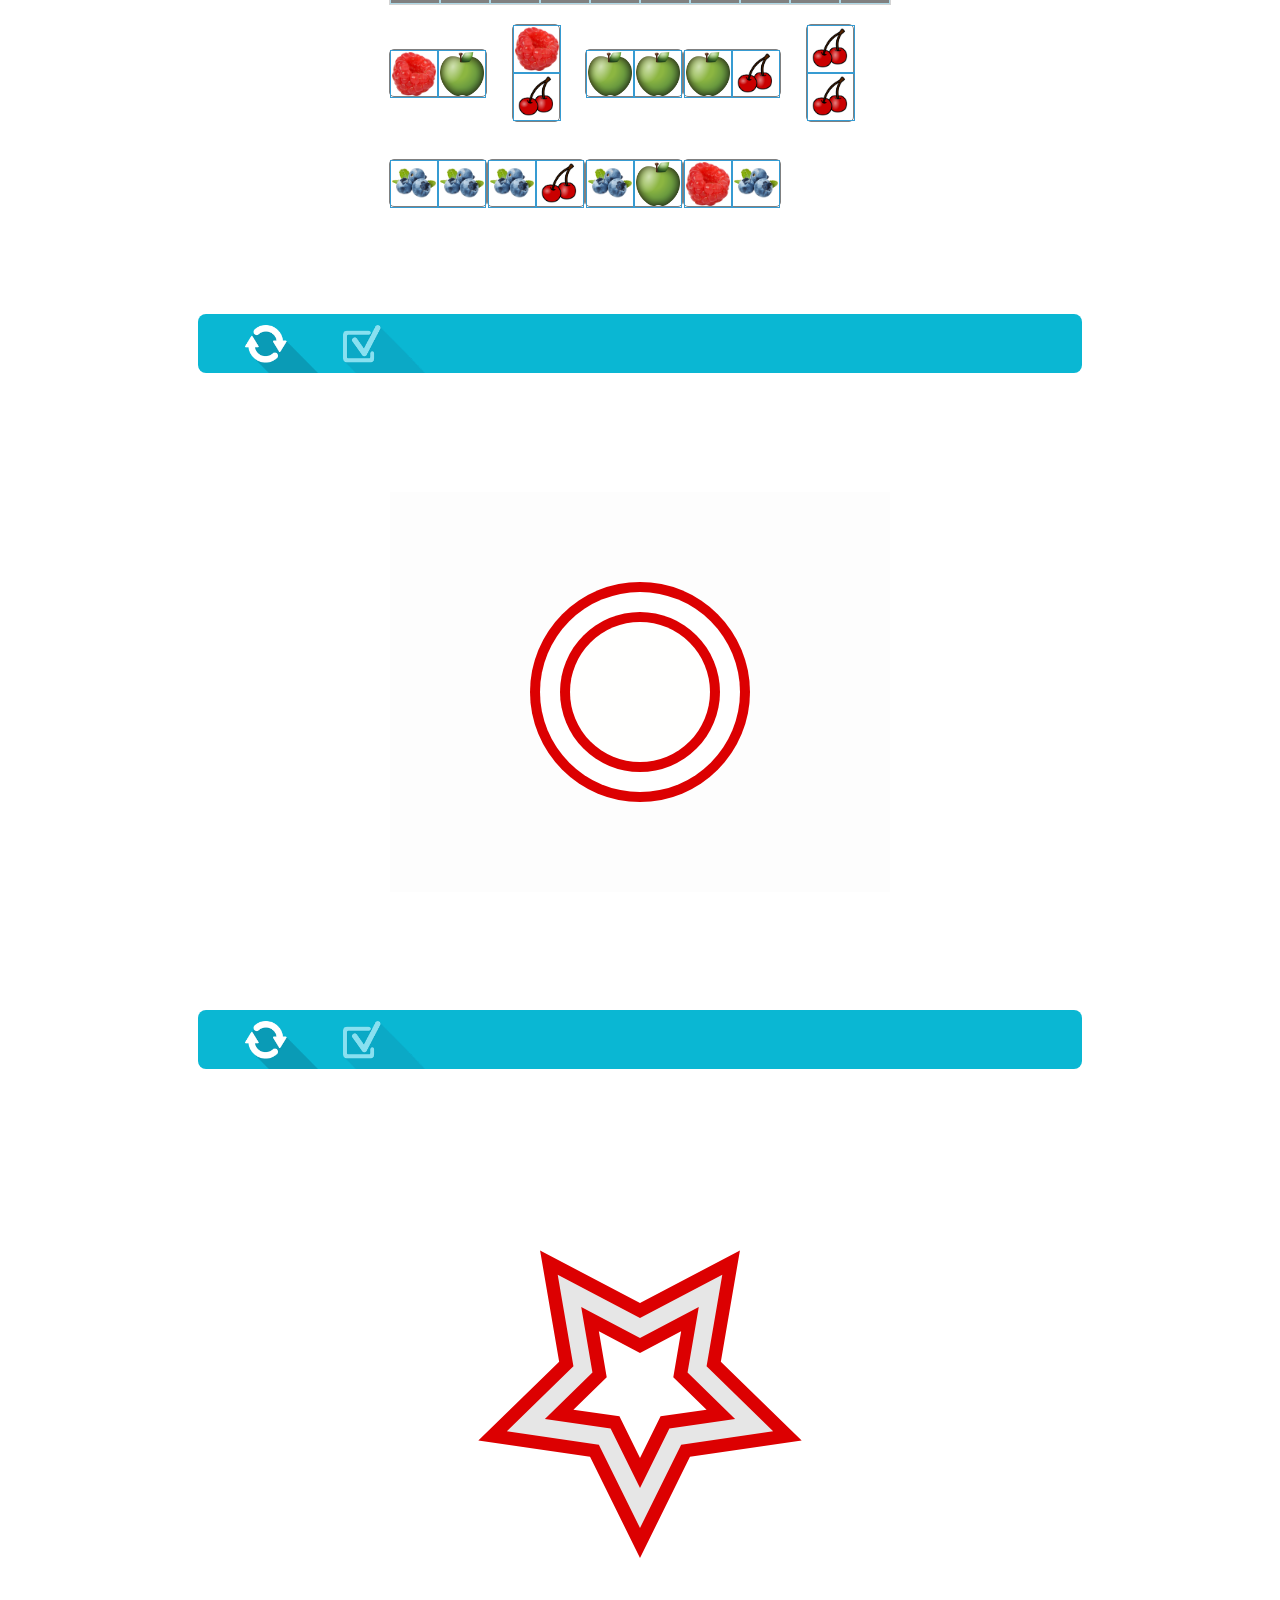
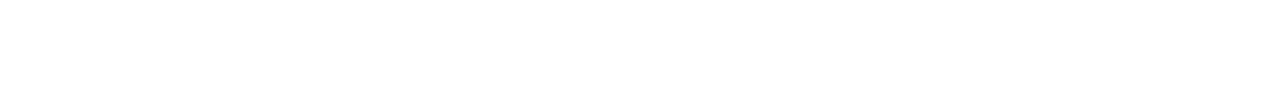
==== commit aa7776f1: "figure tracing star" ====
--- a/index.html
+++ b/index.html
@@ -19,6 +19,7 @@
     <link rel="stylesheet" href="styles/letters_task.css" type="text/css" />
     <link rel="stylesheet" href="styles/domino.css" type="text/css" />
     <link rel="stylesheet" href="styles/figureTracing.css" type="text/css" />
+    <link rel="stylesheet" href="styles/figure2Tracing.css" type="text/css" />
 
     <title>Document</title>
 </head>
@@ -314,6 +315,28 @@
             <div class="figure_wrapper">
                 <div class="figure_img">
                     <canvas class="figure_canvas figure_A_canvas"></canvas>
+                </div>
+
+                <!--вставляем нужный аудиофайл-->
+              
+            </div>
+        </div>
+    </div>
+
+    <a name="figureTracing"></a>
+    <div class="temporary">
+
+        <div class="head">
+            <div class="drop"></div>
+            <div class="save"></div>
+            <div class="check_your"></div>
+            <div class="result"></div>
+        </div>
+        <div class="interakt_zadanie">
+
+            <div class="figure2_wrapper">
+                <div class="figure2_img">
+                    <canvas class="figure2_canvas figure2_A_canvas"></canvas>
                 </div>
 
                 <!--вставляем нужный аудиофайл-->
@@ -336,6 +359,7 @@
     <script src="js-data/letters_task.js" type="text/javascript"></script>
     <script src="js-data/domino.js" type="text/javascript"></script>
     <script src="js-data/figureTracing.js" type="text/javascript"></script>
+    <script src="js-data/figure2Tracing.js" type="text/javascript"></script>
 
 </body>
 
--- a/styles/figure2Tracing.css
+++ b/styles/figure2Tracing.css
@@ -0,0 +1,70 @@
+/*@import url('https://fonts.googleapis.com/css2?family=Titillium+Web:wght@700&display=swap');*/
+
+
+
+.figure2_wrapper {
+    margin: 20px;
+    padding: 10px
+}
+
+.figure2_img {
+    display: flex;
+    align-items: center;
+    justify-content: center;
+}
+
+.figure2_img>img {
+    max-width: 220px;
+}
+
+.figure2_canvas {
+    display: block;
+    background: rgb(255, 255, 255);
+    cursor: pointer;
+    touch-action: none;
+}
+
+.figure2_checkTask {
+    display: flex;
+    justify-content: center;
+}
+
+.figure2_chek_answer {
+    display: flex;
+    align-items: center;
+    font-size: 26px;
+}
+
+.figure2_chek_answer span {
+    font-size: 25px;
+}
+
+.task1Btn {
+    cursor: pointer;
+    transition: all 0.2s ease;
+    box-shadow: -5px -5px 15px #ffffff, 5px 5px 15px #e9ecf4;
+    border: none;
+    border-radius: 12px;
+    background-color: #0AB7D3;
+    padding: 10px;
+    font-size: 26px;
+    color: white;
+    min-width: 100px;
+}
+
+.task1Btn:hover {
+    box-shadow: -5px -5px 15px #b8b7b7, 5px 5px 15px #99999b;
+}
+
+.figure2_audio {
+    display: none !important;
+}
+
+@media(max-width: 1200px) {
+    .figure2_img {
+        flex-direction: column;
+    }
+    .figure2_img>img {
+        max-width: 180px;
+    }
+}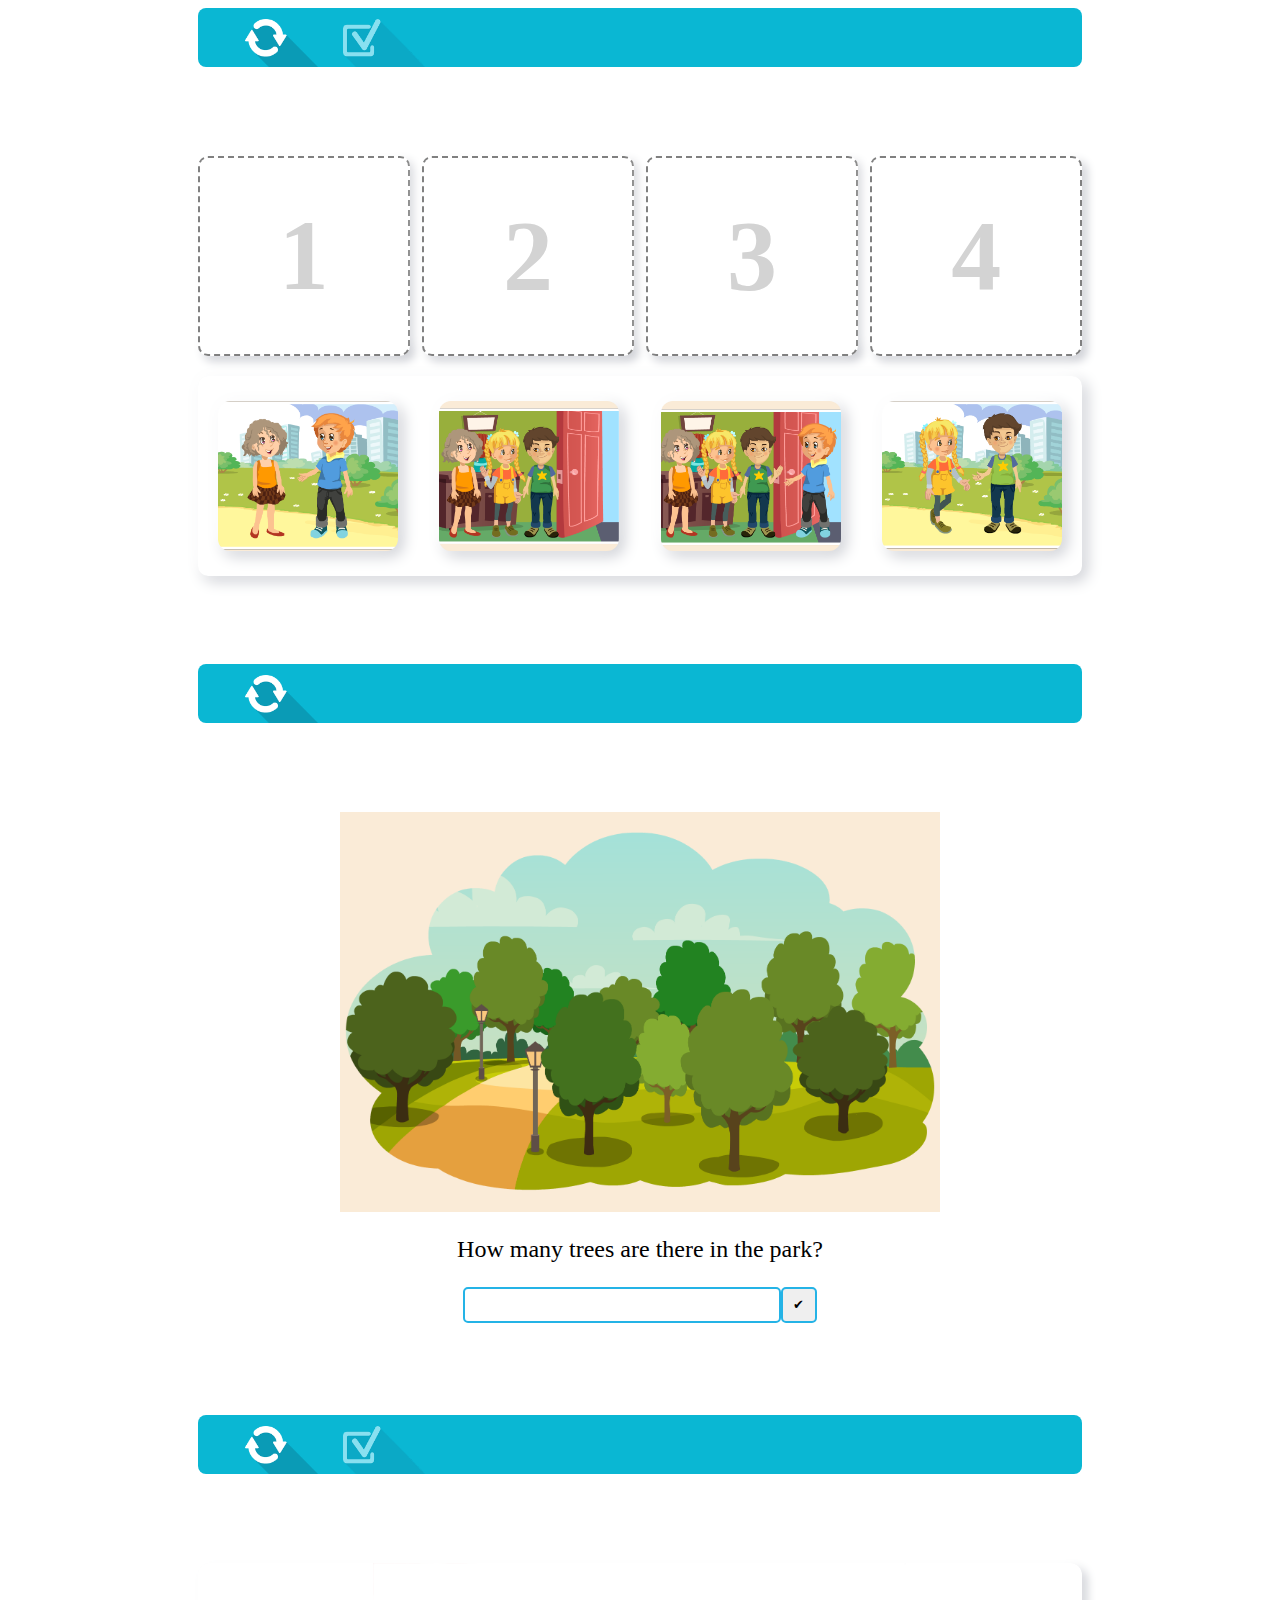
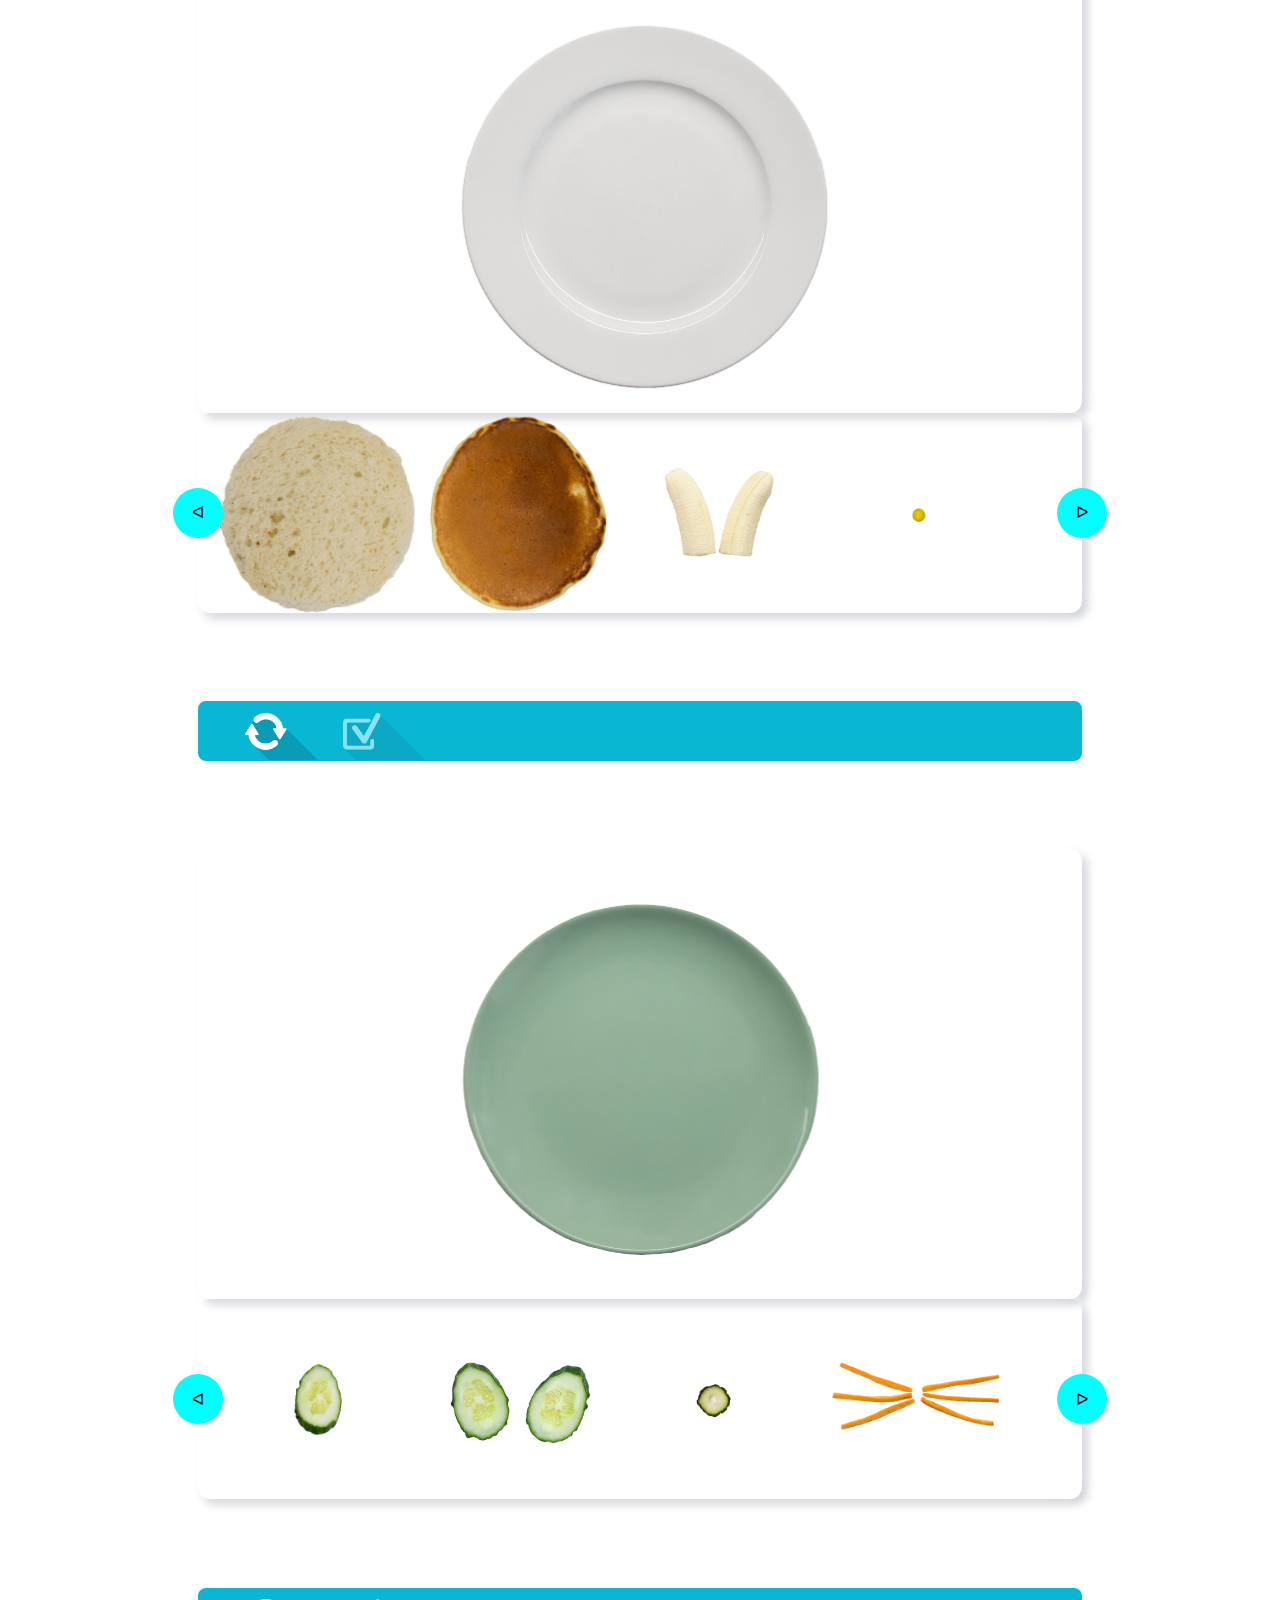
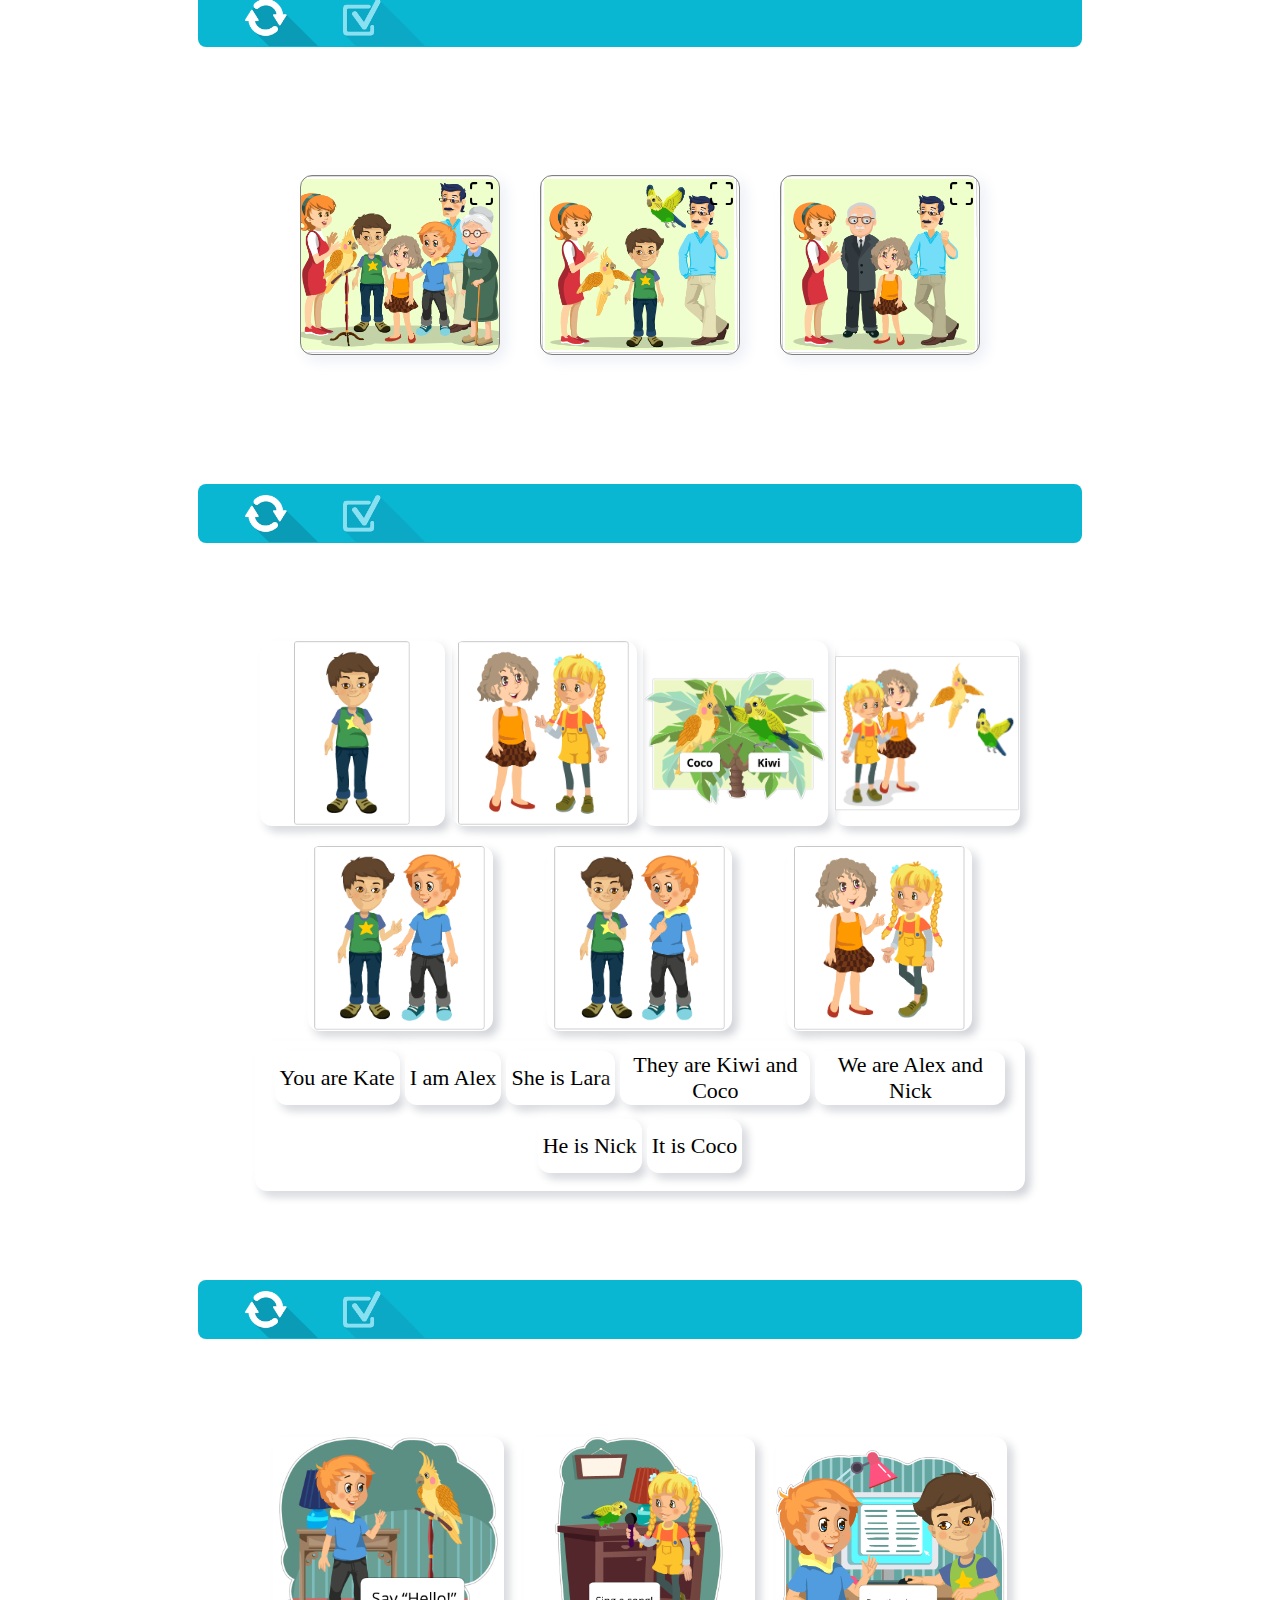
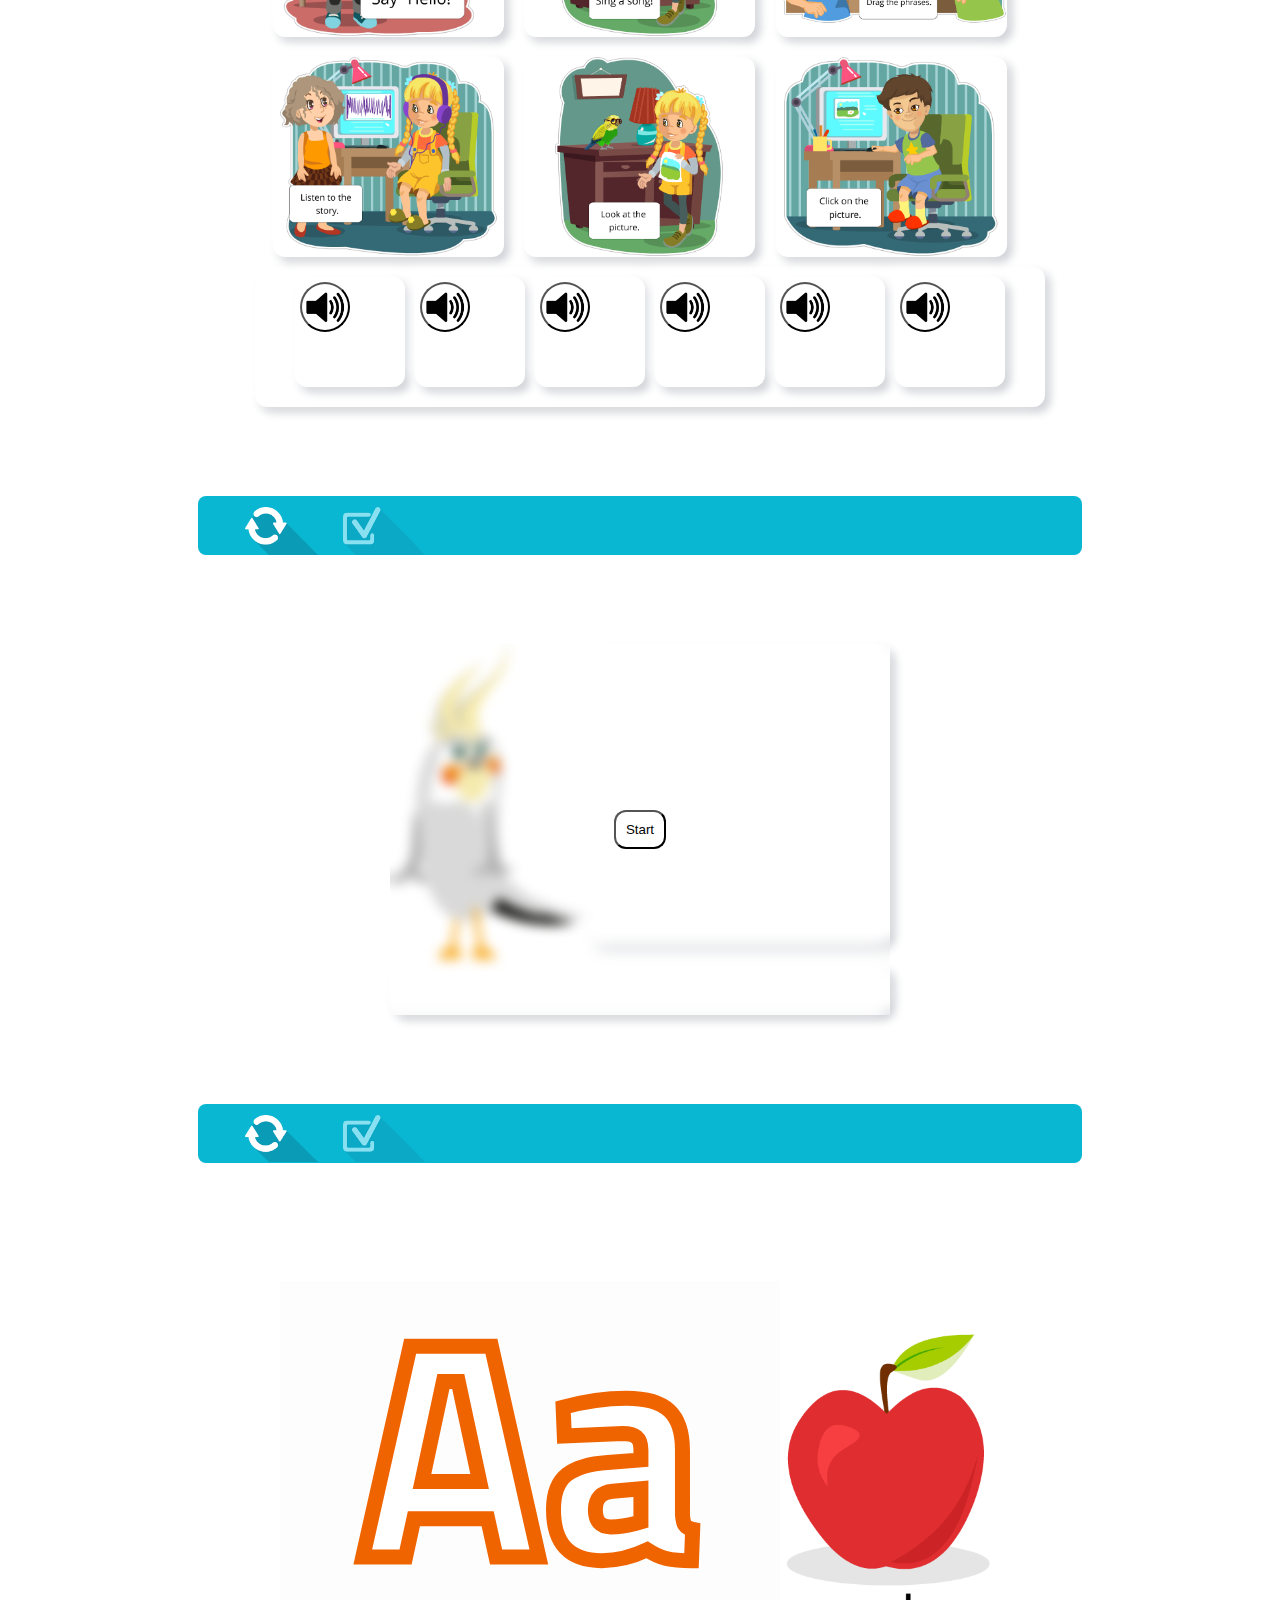
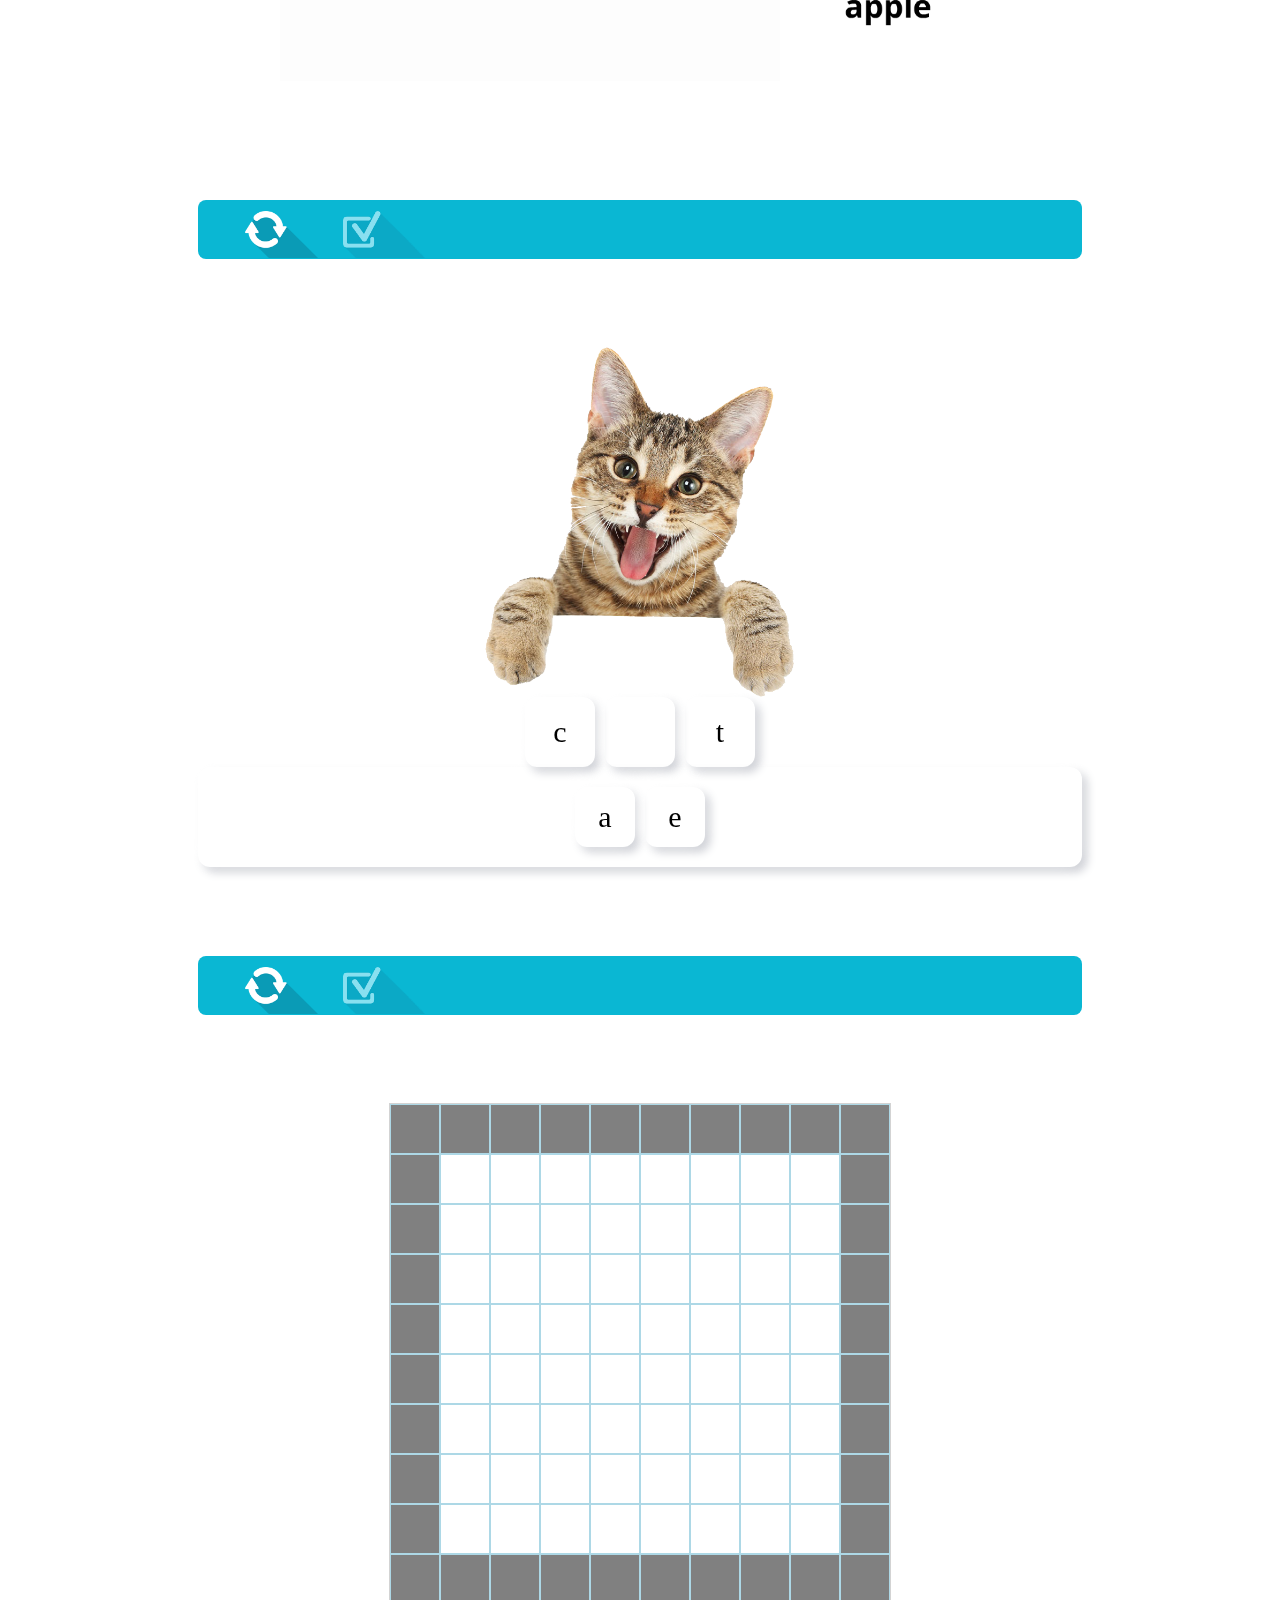
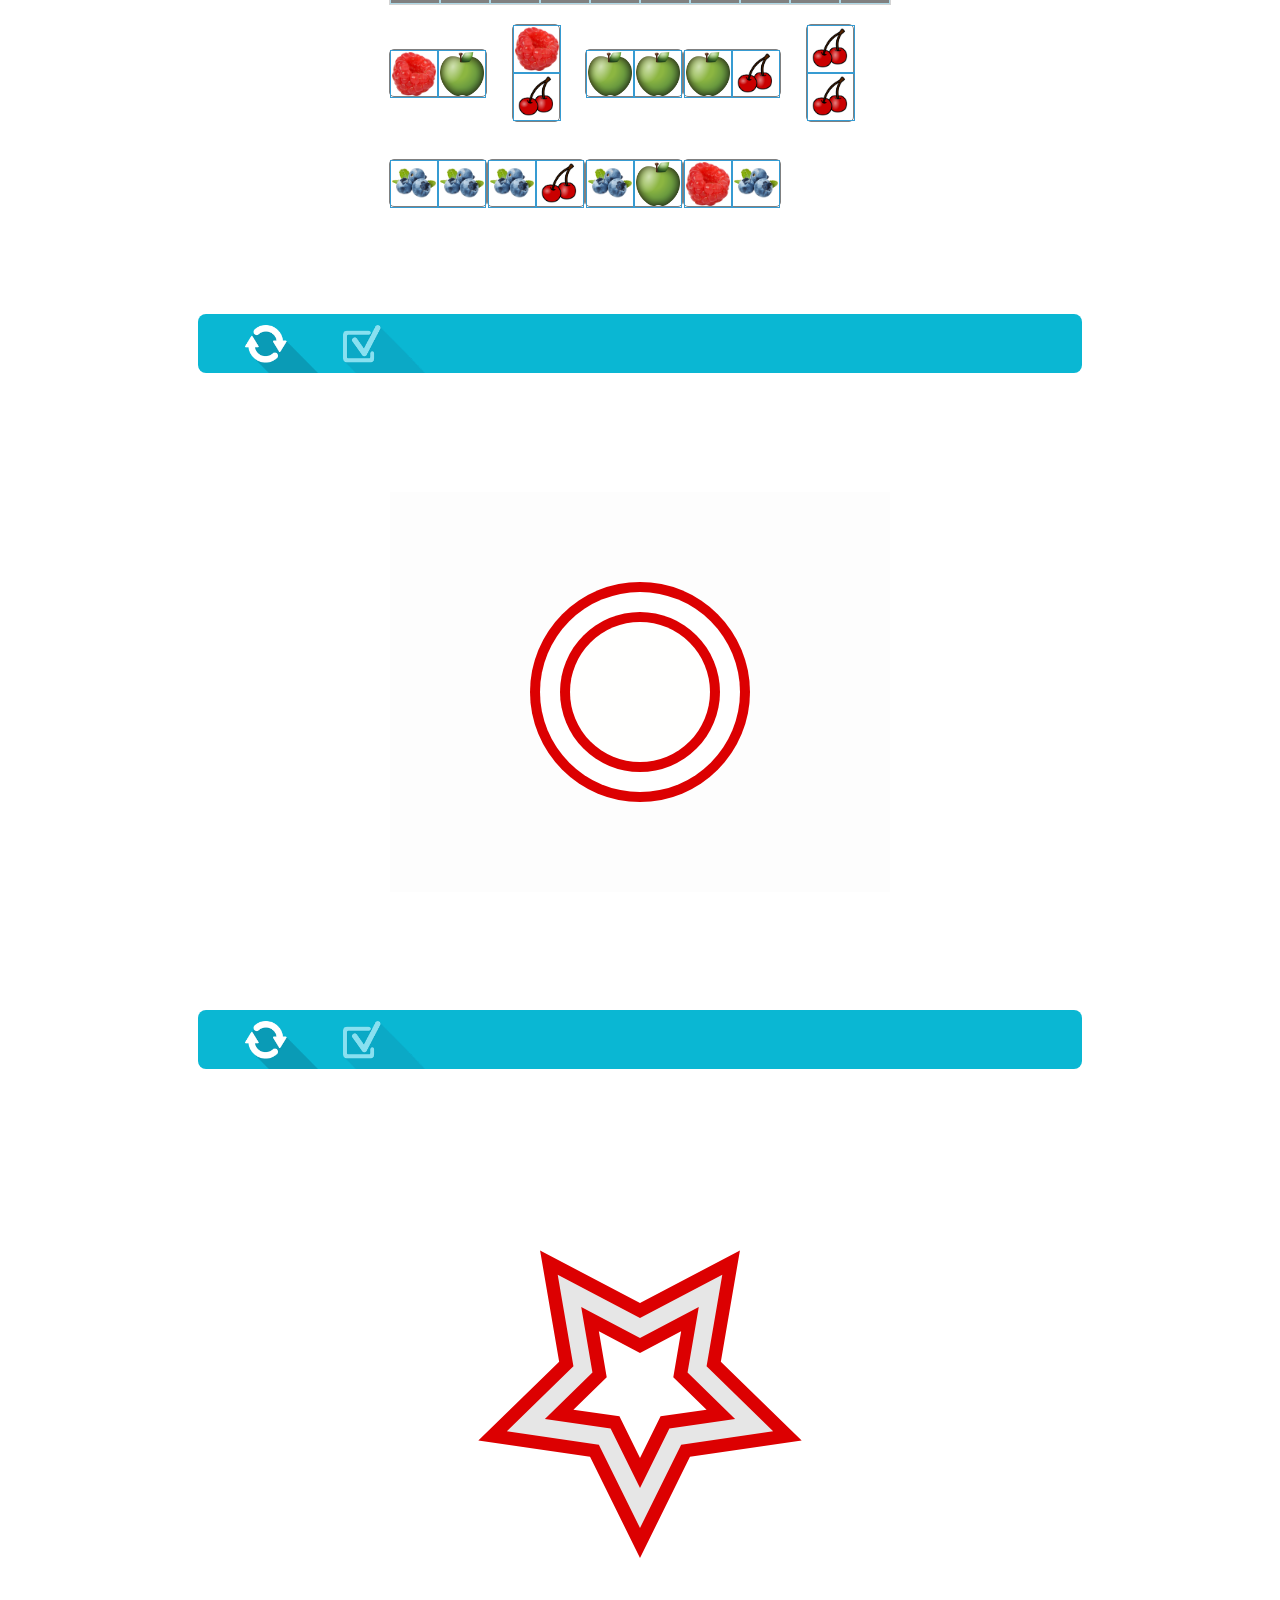
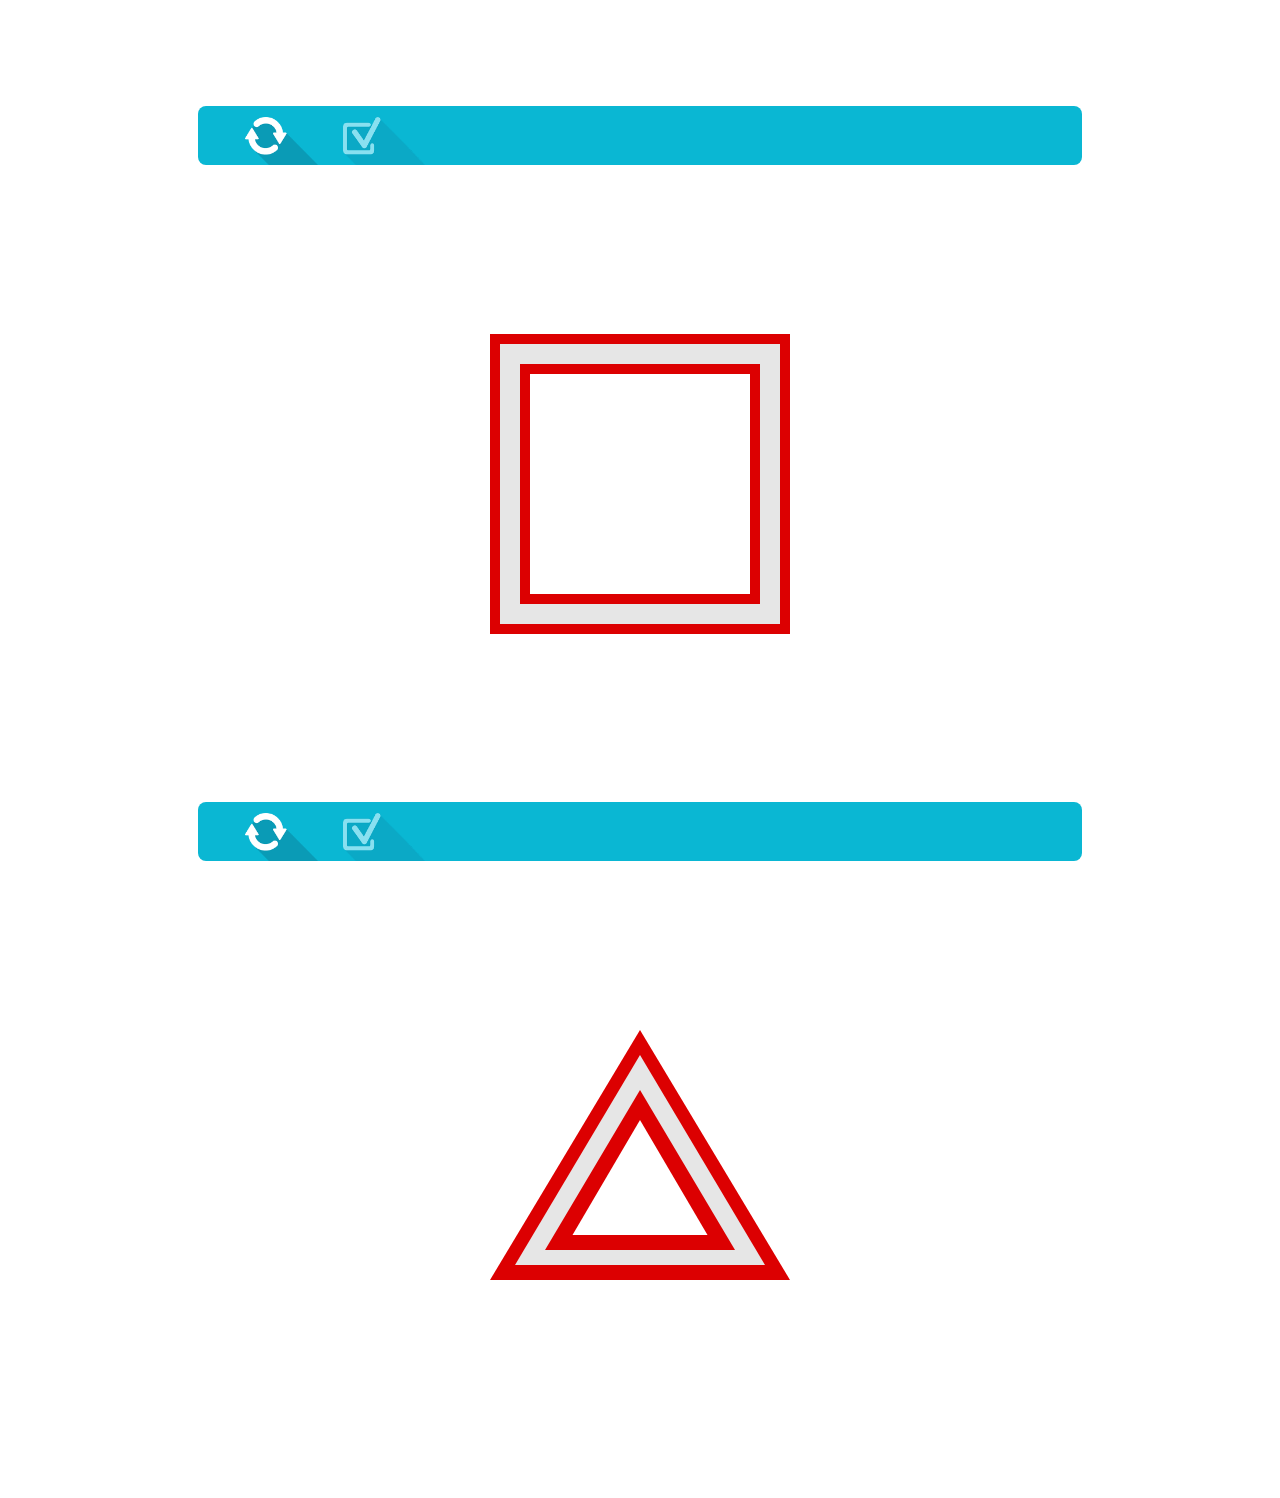
==== commit 0df428ed: "square, triangle" ====
--- a/index.html
+++ b/index.html
@@ -20,6 +20,8 @@
     <link rel="stylesheet" href="styles/domino.css" type="text/css" />
     <link rel="stylesheet" href="styles/figureTracing.css" type="text/css" />
     <link rel="stylesheet" href="styles/figure2Tracing.css" type="text/css" />
+    <link rel="stylesheet" href="styles/figure3Tracing.css" type="text/css" />
+    <link rel="stylesheet" href="styles/figure4Tracing.css" type="text/css" />
 
     <title>Document</title>
 </head>
@@ -335,6 +337,50 @@
         <div class="interakt_zadanie">
 
             <div class="figure2_wrapper">
+                <div class="figure2_img">
+                    <canvas class="figure2_canvas figure2_A_canvas"></canvas>
+                </div>
+
+                <!--вставляем нужный аудиофайл-->
+              
+            </div>
+        </div>
+    </div>
+
+    <a name="figureTracing"></a>
+    <div class="temporary">
+
+        <div class="head">
+            <div class="drop"></div>
+            <div class="save"></div>
+            <div class="check_your"></div>
+            <div class="result"></div>
+        </div>
+        <div class="interakt_zadanie">
+
+            <div class="figure3_wrapper">
+                <div class="figure2_img">
+                    <canvas class="figure2_canvas figure2_A_canvas"></canvas>
+                </div>
+
+                <!--вставляем нужный аудиофайл-->
+              
+            </div>
+        </div>
+    </div>
+
+    <a name="figureTracing"></a>
+    <div class="temporary">
+
+        <div class="head">
+            <div class="drop"></div>
+            <div class="save"></div>
+            <div class="check_your"></div>
+            <div class="result"></div>
+        </div>
+        <div class="interakt_zadanie">
+
+            <div class="figure4_wrapper">
                 <div class="figure2_img">
                     <canvas class="figure2_canvas figure2_A_canvas"></canvas>
                 </div>
@@ -360,6 +406,8 @@
     <script src="js-data/domino.js" type="text/javascript"></script>
     <script src="js-data/figureTracing.js" type="text/javascript"></script>
     <script src="js-data/figure2Tracing.js" type="text/javascript"></script>
+    <script src="js-data/figure3Tracing.js" type="text/javascript"></script>
+    <script src="js-data/figure4Tracing.js" type="text/javascript"></script>
 
 </body>
 
--- a/styles/figure3Tracing.css
+++ b/styles/figure3Tracing.css
@@ -0,0 +1,70 @@
+/*@import url('https://fonts.googleapis.com/css2?family=Titillium+Web:wght@700&display=swap');*/
+
+
+
+.figure3_wrapper {
+    margin: 20px;
+    padding: 10px
+}
+
+.figure2_img {
+    display: flex;
+    align-items: center;
+    justify-content: center;
+}
+
+.figure2_img>img {
+    max-width: 220px;
+}
+
+.figure2_canvas {
+    display: block;
+    background: rgb(255, 255, 255);
+    cursor: pointer;
+    touch-action: none;
+}
+
+.figure2_checkTask {
+    display: flex;
+    justify-content: center;
+}
+
+.figure2_chek_answer {
+    display: flex;
+    align-items: center;
+    font-size: 26px;
+}
+
+.figure2_chek_answer span {
+    font-size: 25px;
+}
+
+.task1Btn {
+    cursor: pointer;
+    transition: all 0.2s ease;
+    box-shadow: -5px -5px 15px #ffffff, 5px 5px 15px #e9ecf4;
+    border: none;
+    border-radius: 12px;
+    background-color: #0AB7D3;
+    padding: 10px;
+    font-size: 26px;
+    color: white;
+    min-width: 100px;
+}
+
+.task1Btn:hover {
+    box-shadow: -5px -5px 15px #b8b7b7, 5px 5px 15px #99999b;
+}
+
+.figure2_audio {
+    display: none !important;
+}
+
+@media(max-width: 1200px) {
+    .figure2_img {
+        flex-direction: column;
+    }
+    .figure2_img>img {
+        max-width: 180px;
+    }
+}--- a/styles/figure4Tracing.css
+++ b/styles/figure4Tracing.css
@@ -0,0 +1,70 @@
+/*@import url('https://fonts.googleapis.com/css2?family=Titillium+Web:wght@700&display=swap');*/
+
+
+
+.figure4_wrapper {
+    margin: 20px;
+    padding: 10px
+}
+
+.figure2_img {
+    display: flex;
+    align-items: center;
+    justify-content: center;
+}
+
+.figure2_img>img {
+    max-width: 220px;
+}
+
+.figure2_canvas {
+    display: block;
+    background: rgb(255, 255, 255);
+    cursor: pointer;
+    touch-action: none;
+}
+
+.figure2_checkTask {
+    display: flex;
+    justify-content: center;
+}
+
+.figure2_chek_answer {
+    display: flex;
+    align-items: center;
+    font-size: 26px;
+}
+
+.figure2_chek_answer span {
+    font-size: 25px;
+}
+
+.task1Btn {
+    cursor: pointer;
+    transition: all 0.2s ease;
+    box-shadow: -5px -5px 15px #ffffff, 5px 5px 15px #e9ecf4;
+    border: none;
+    border-radius: 12px;
+    background-color: #0AB7D3;
+    padding: 10px;
+    font-size: 26px;
+    color: white;
+    min-width: 100px;
+}
+
+.task1Btn:hover {
+    box-shadow: -5px -5px 15px #b8b7b7, 5px 5px 15px #99999b;
+}
+
+.figure2_audio {
+    display: none !important;
+}
+
+@media(max-width: 1200px) {
+    .figure2_img {
+        flex-direction: column;
+    }
+    .figure2_img>img {
+        max-width: 180px;
+    }
+}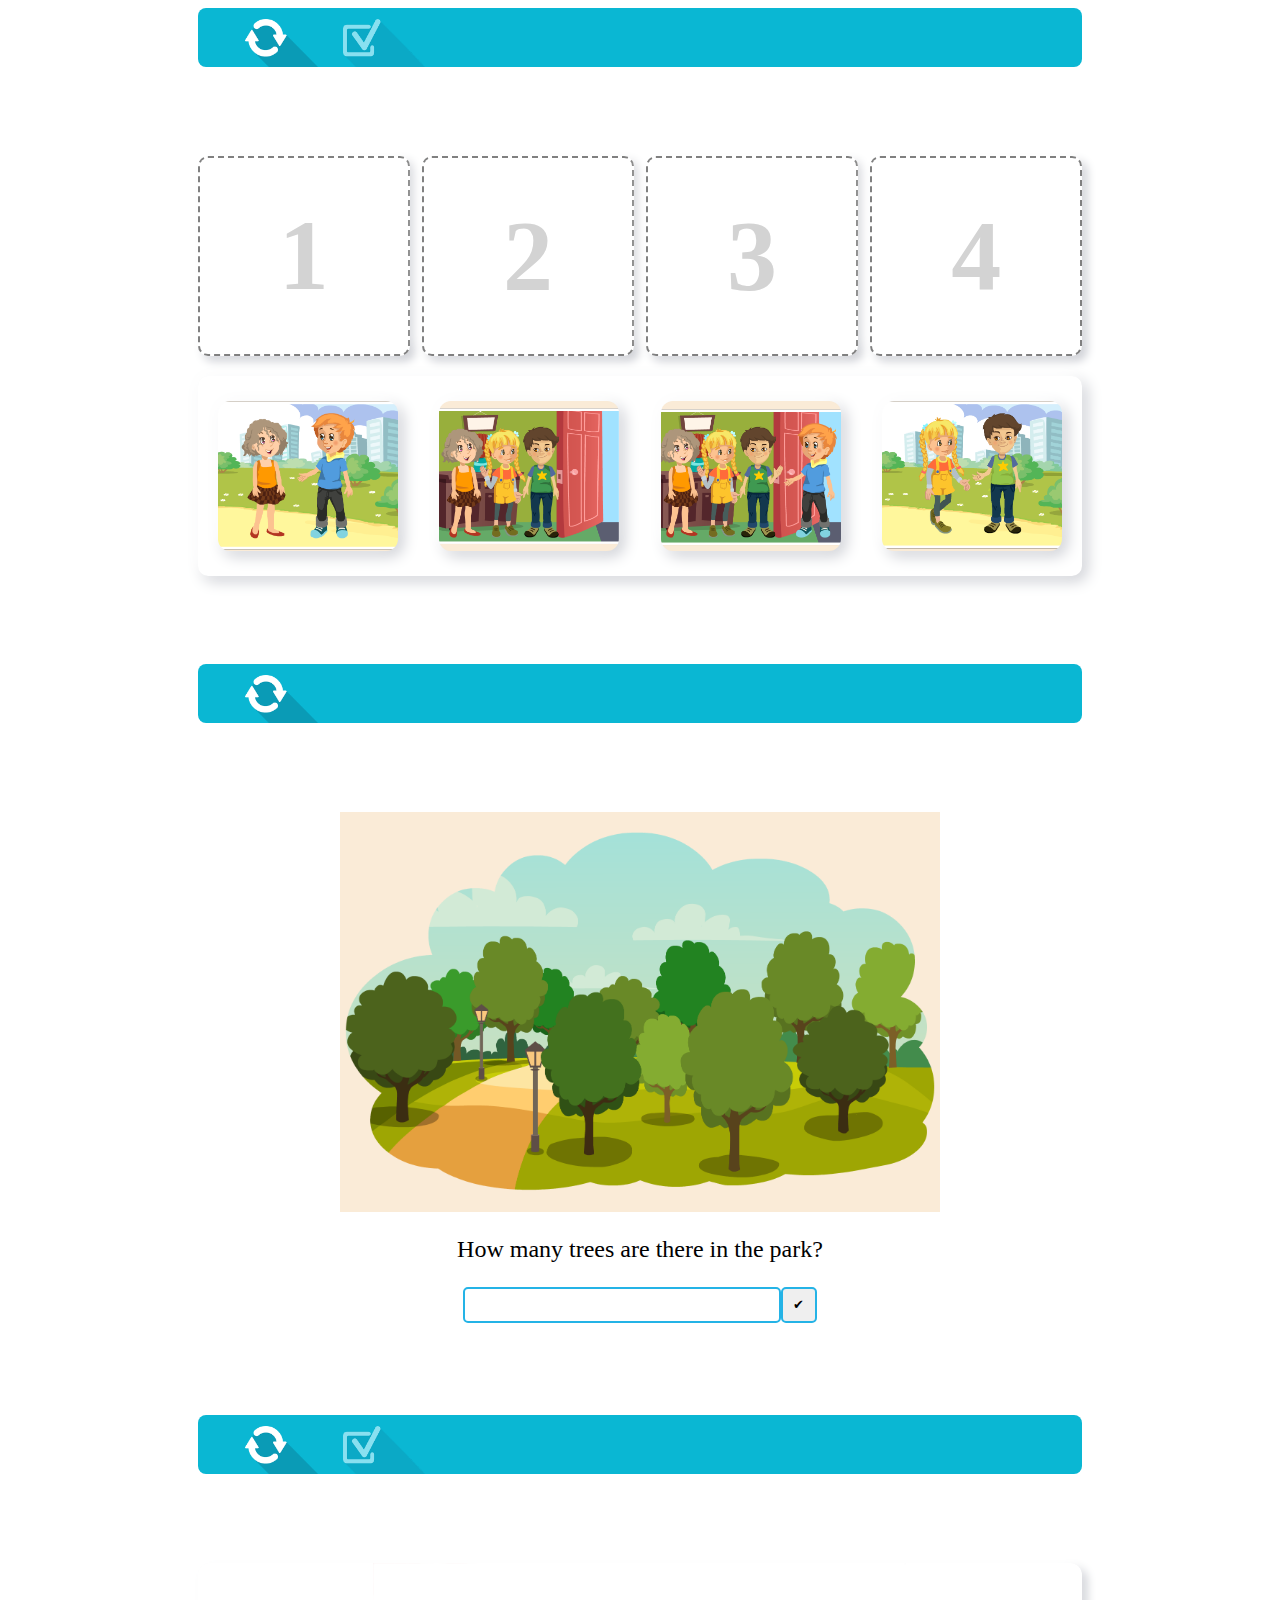
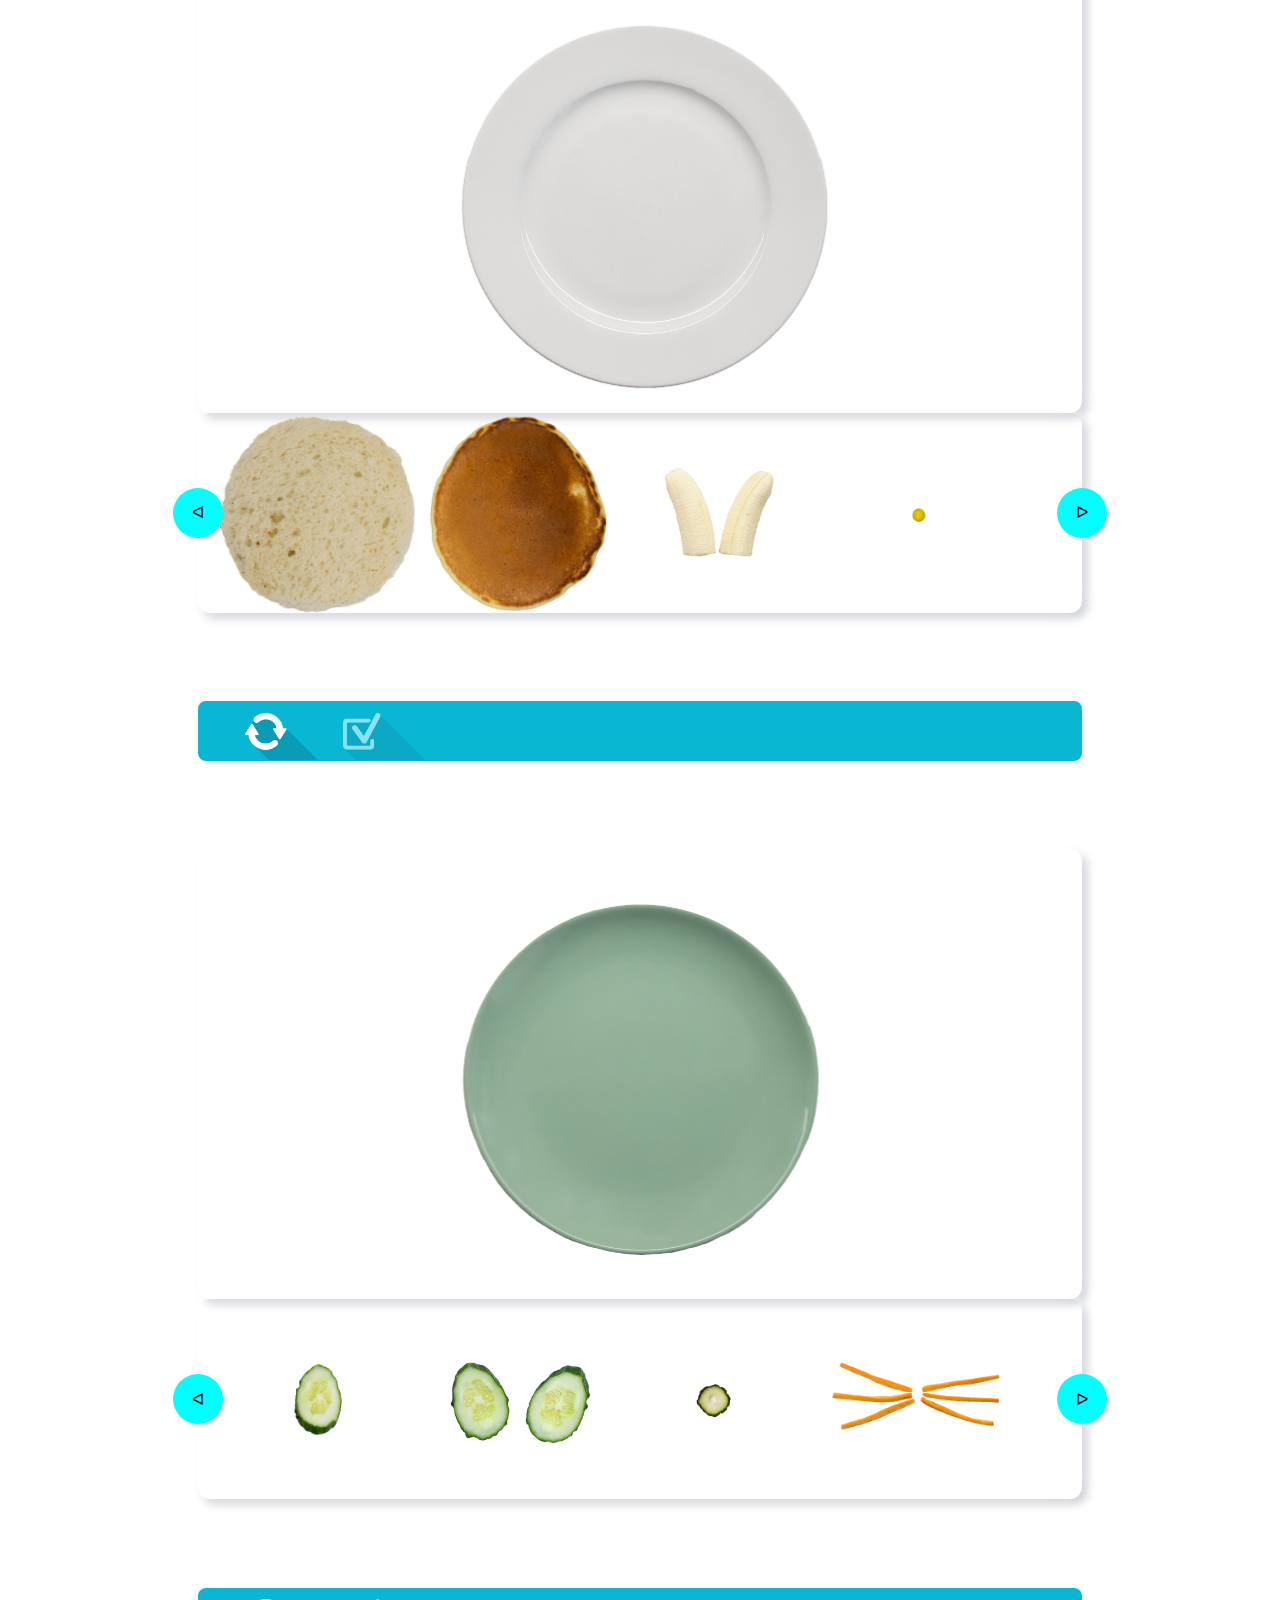
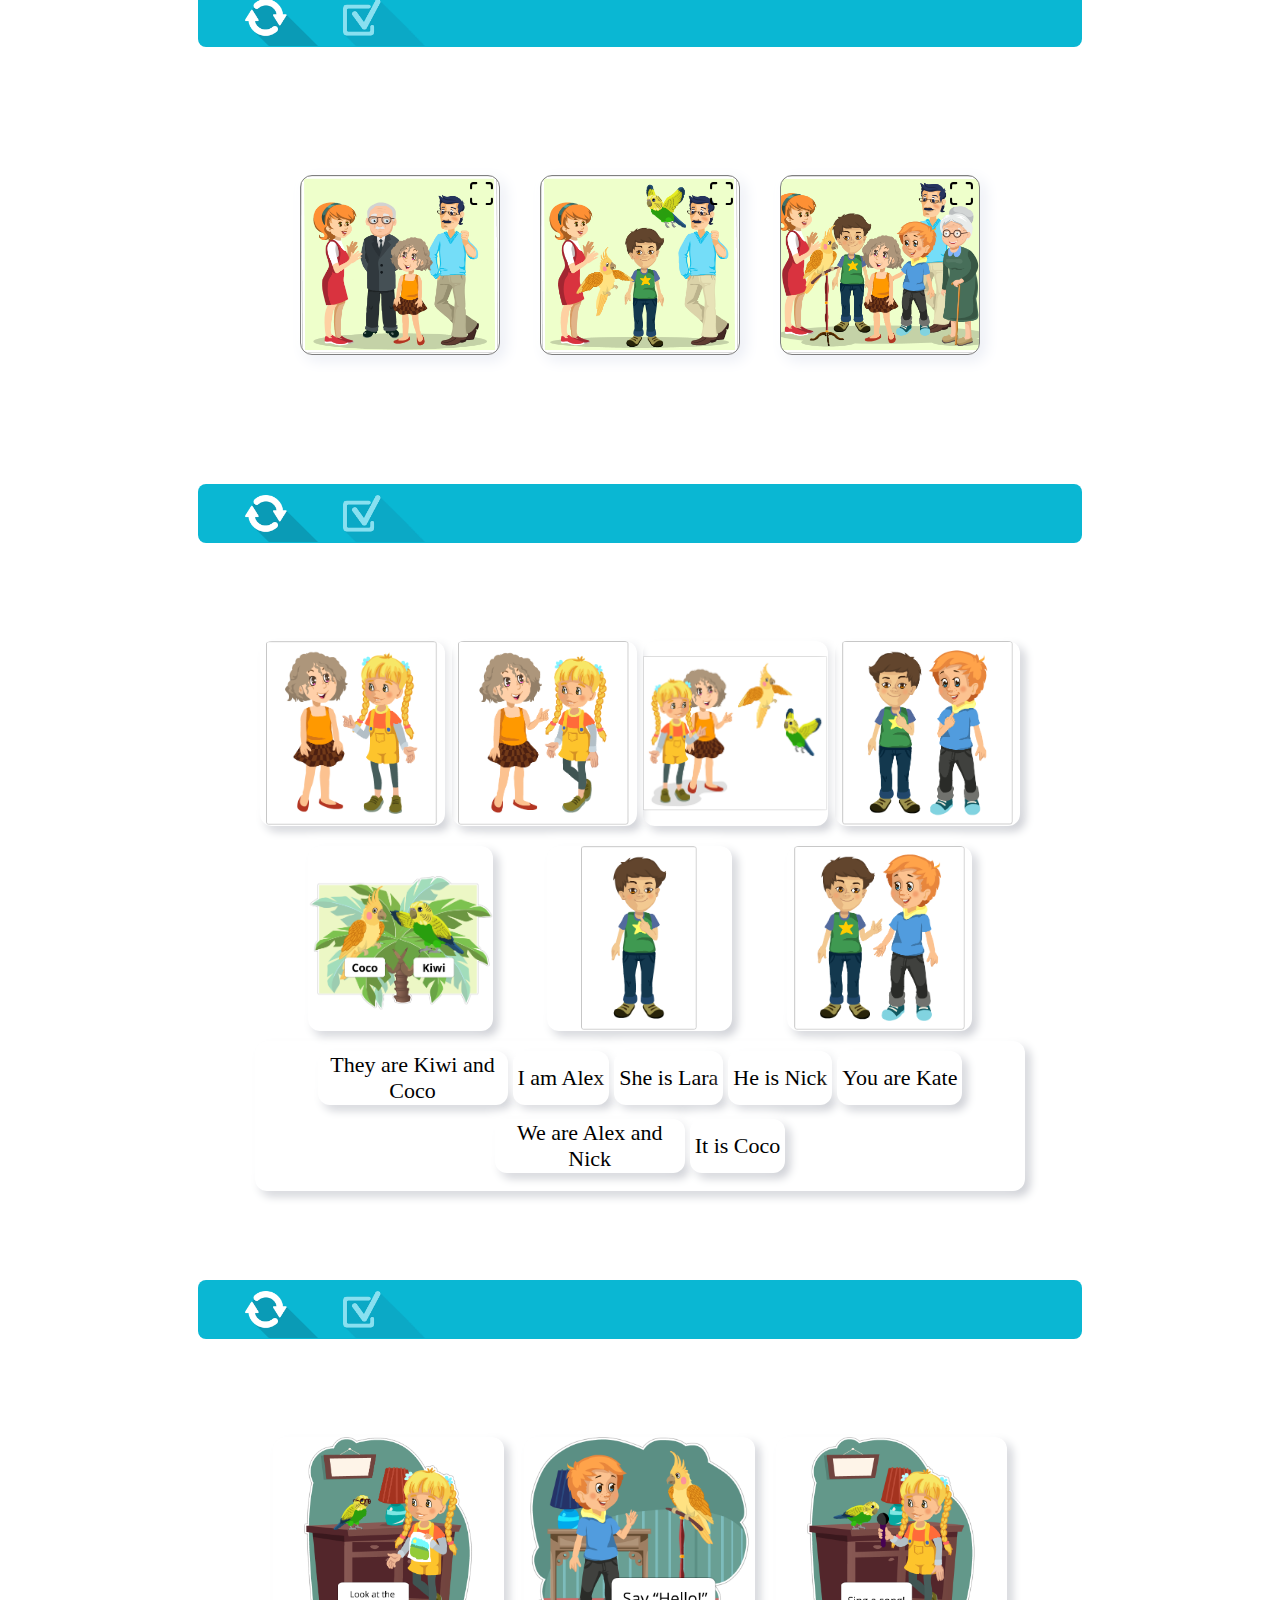
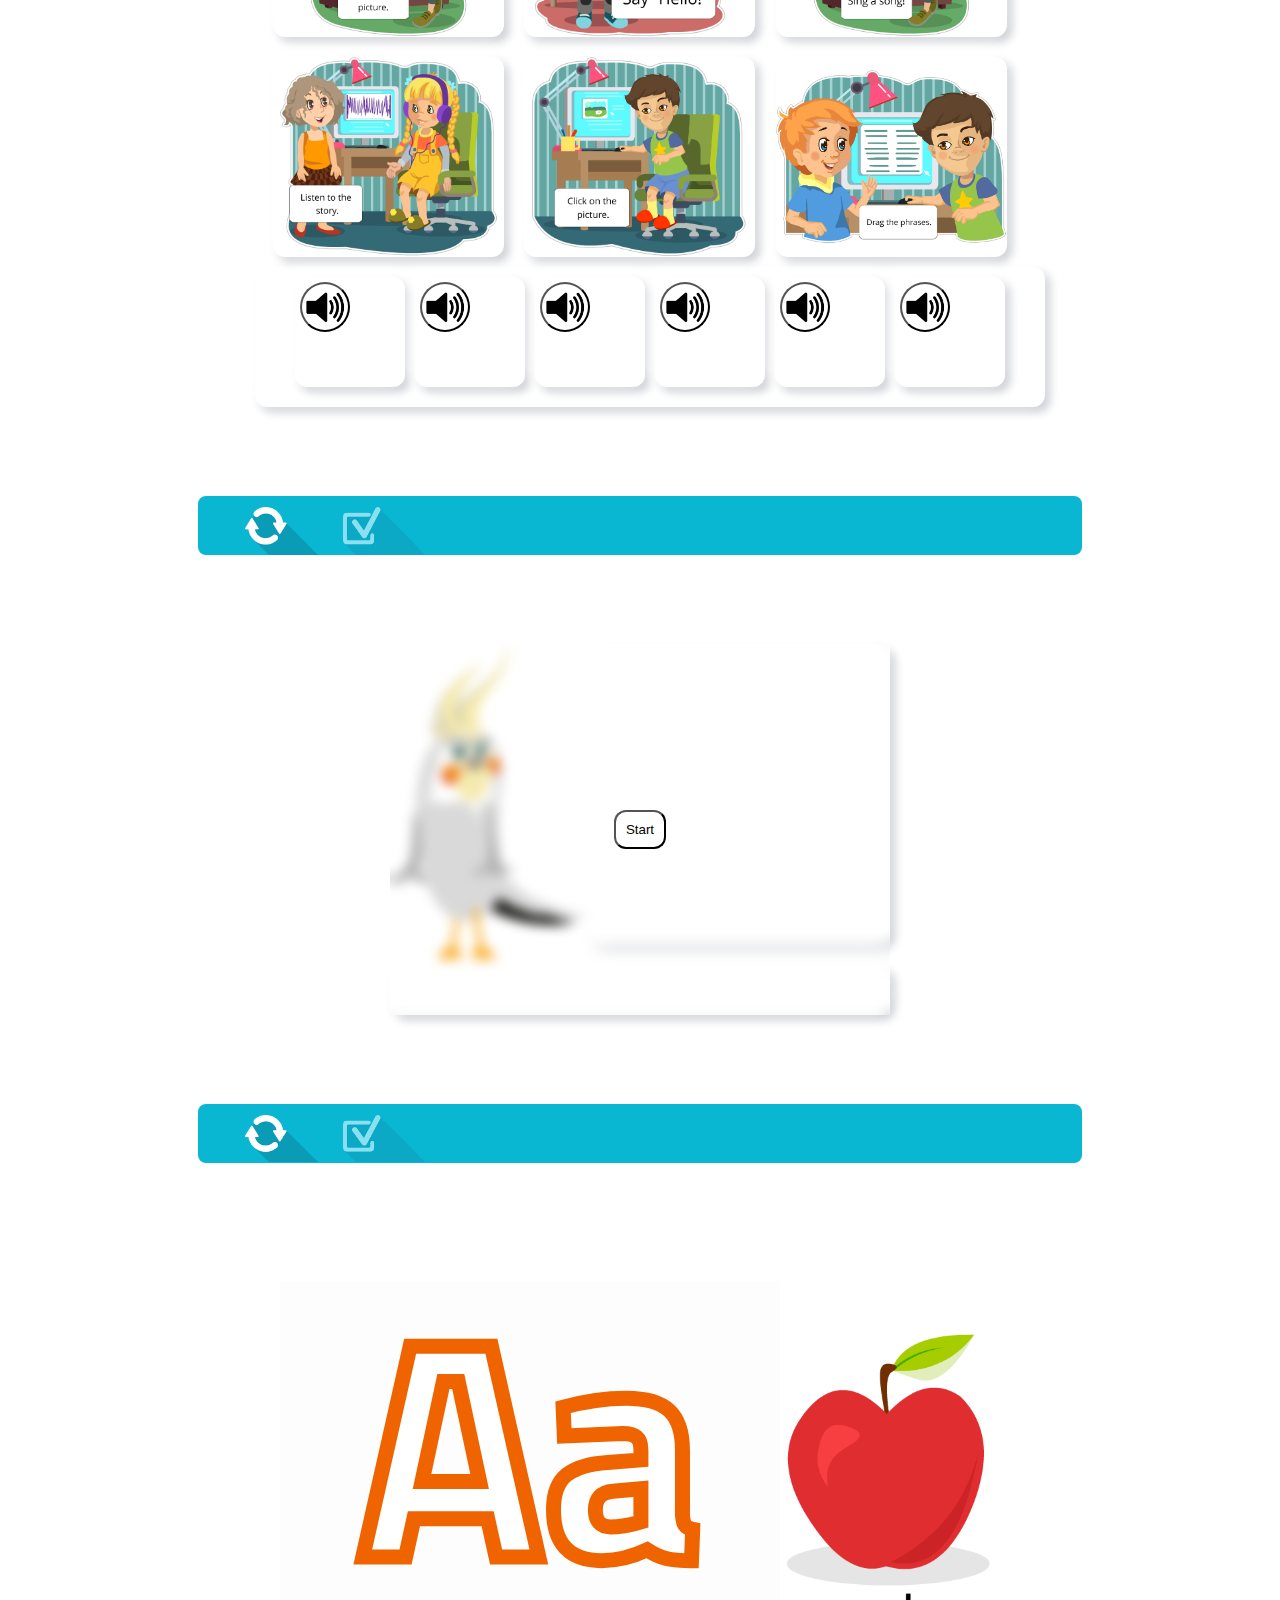
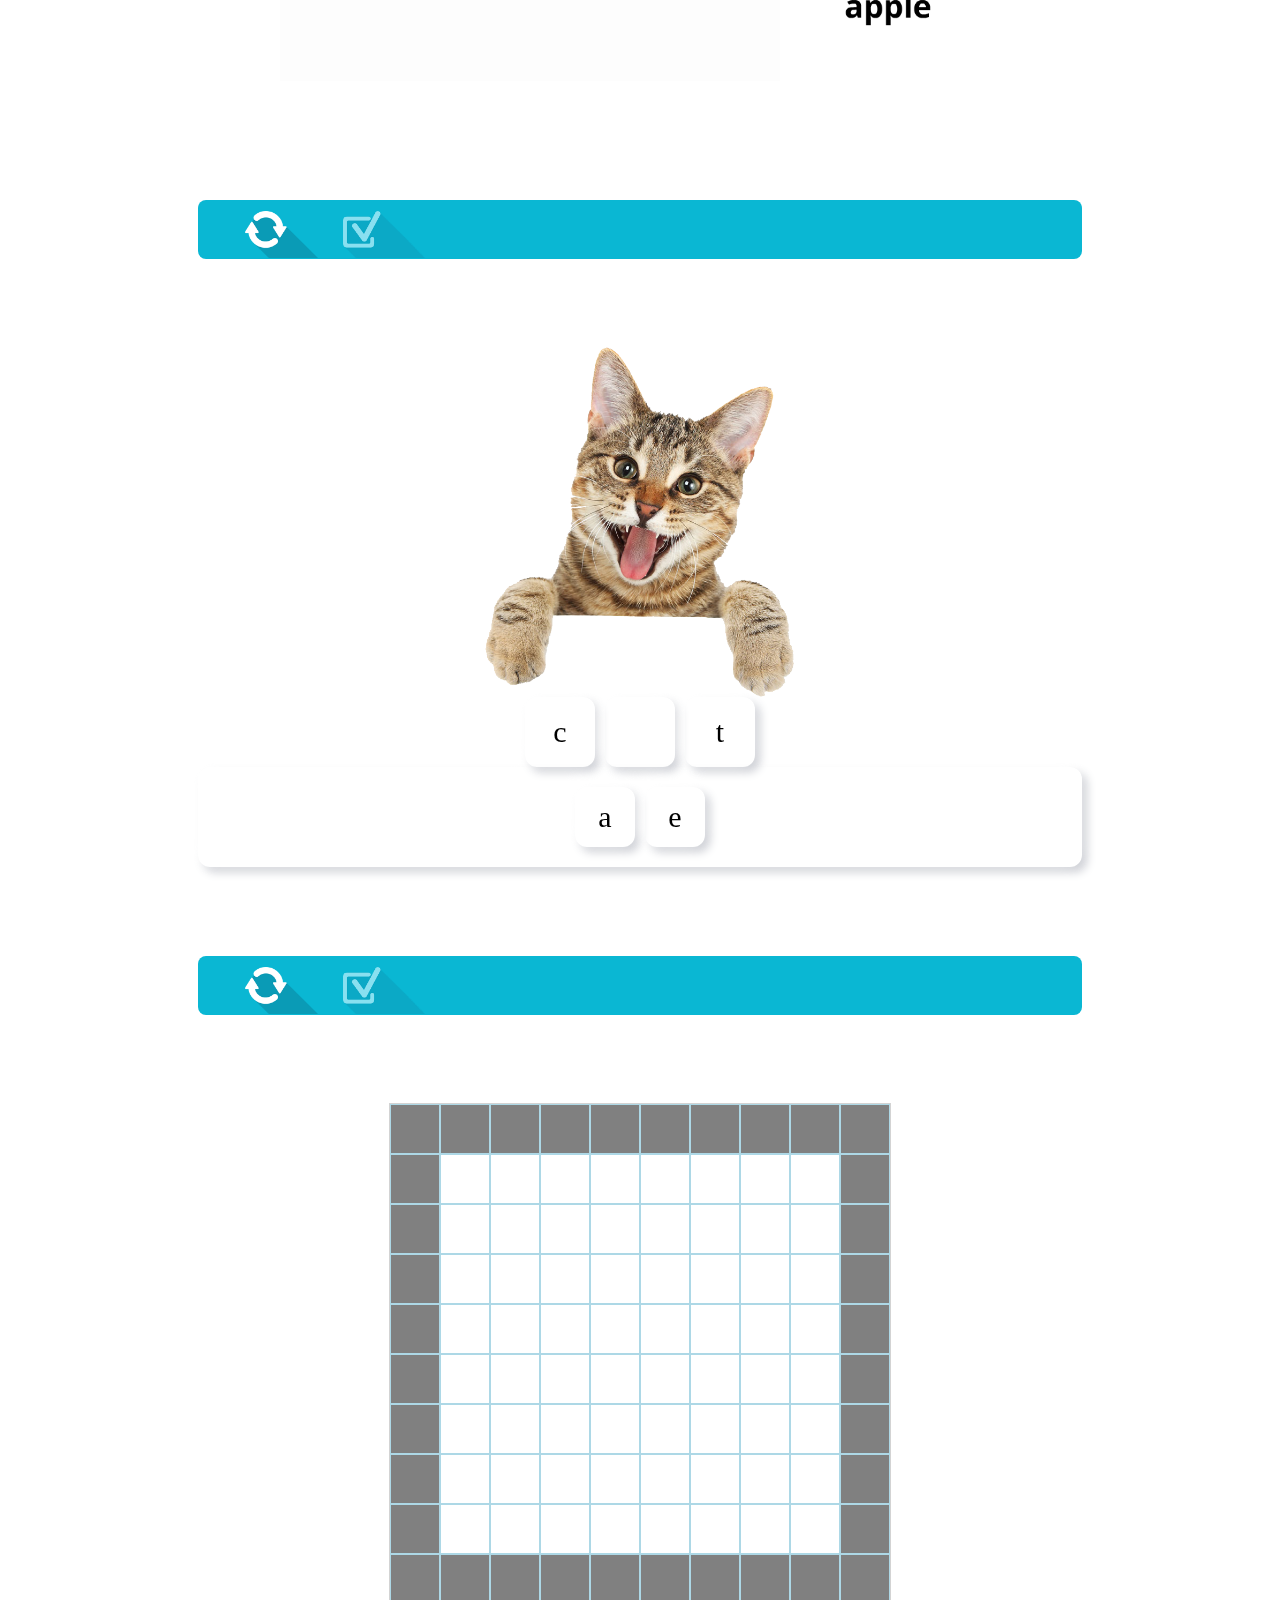
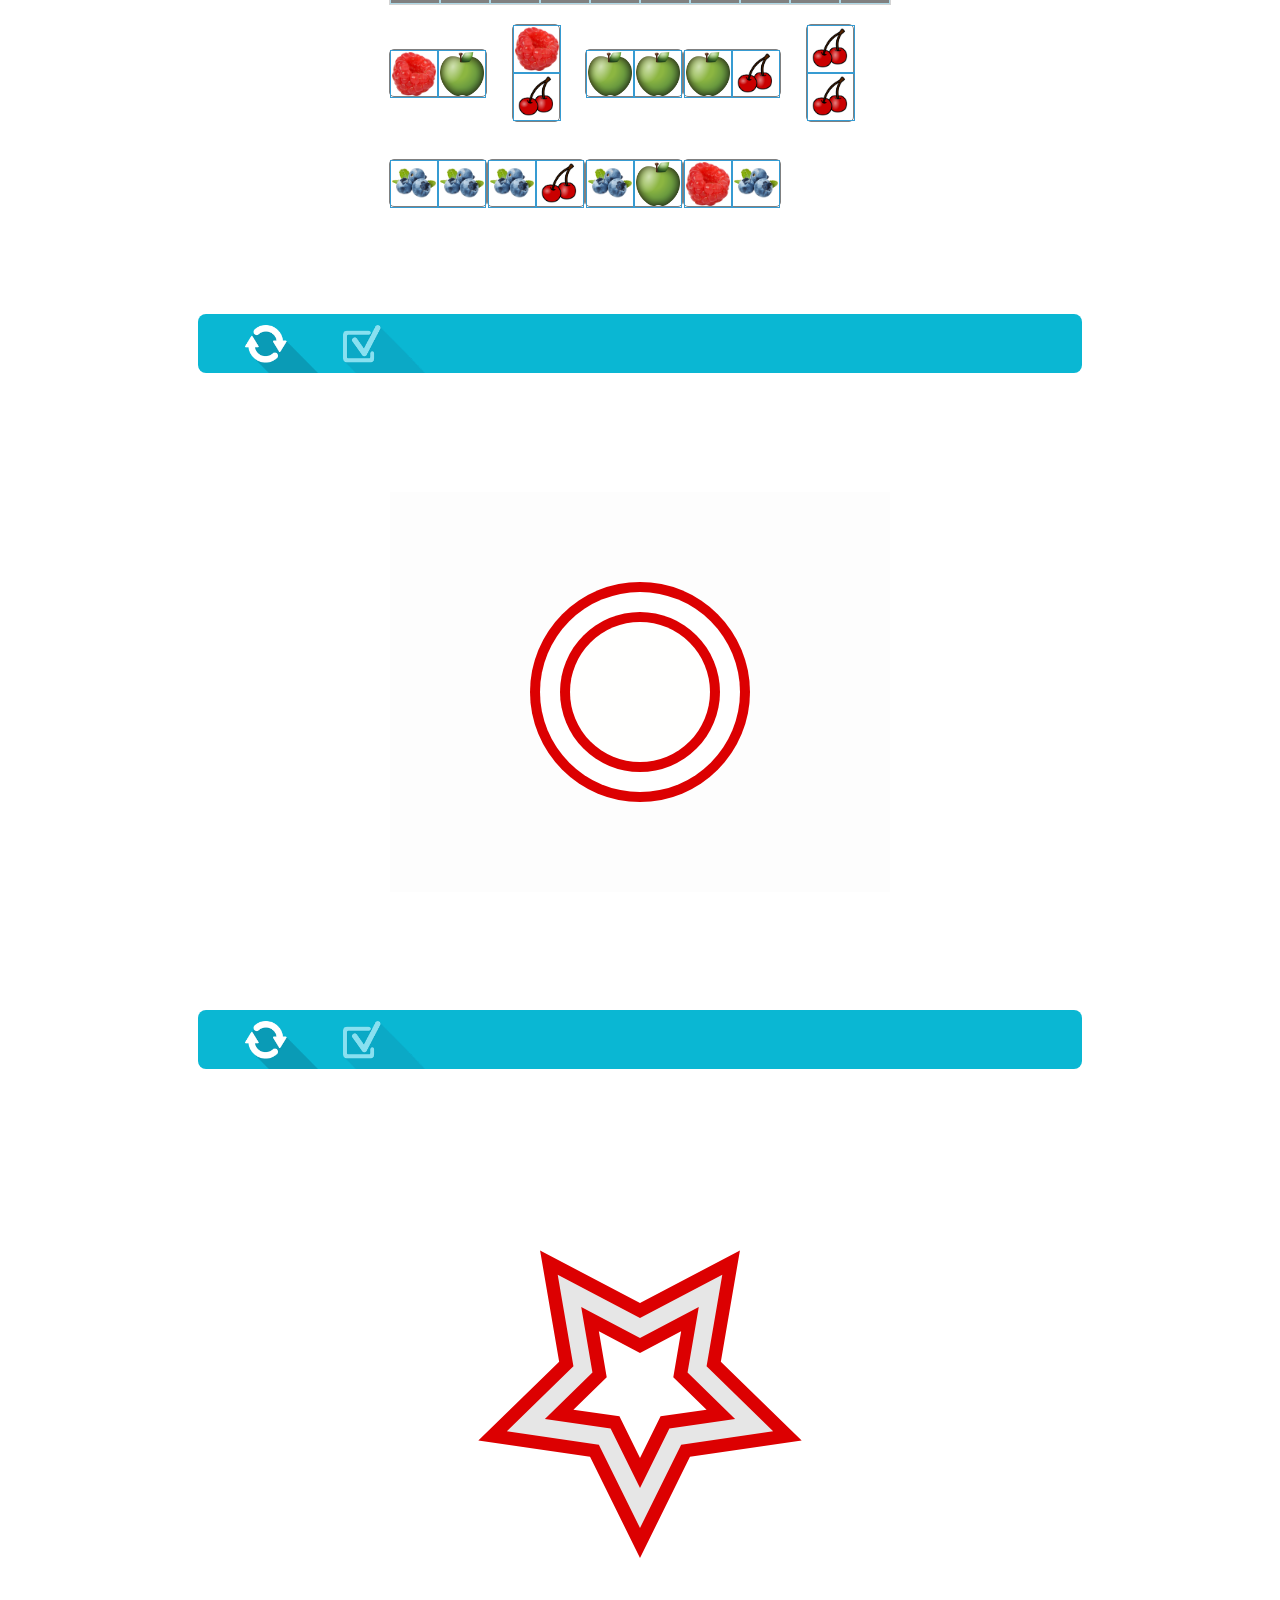
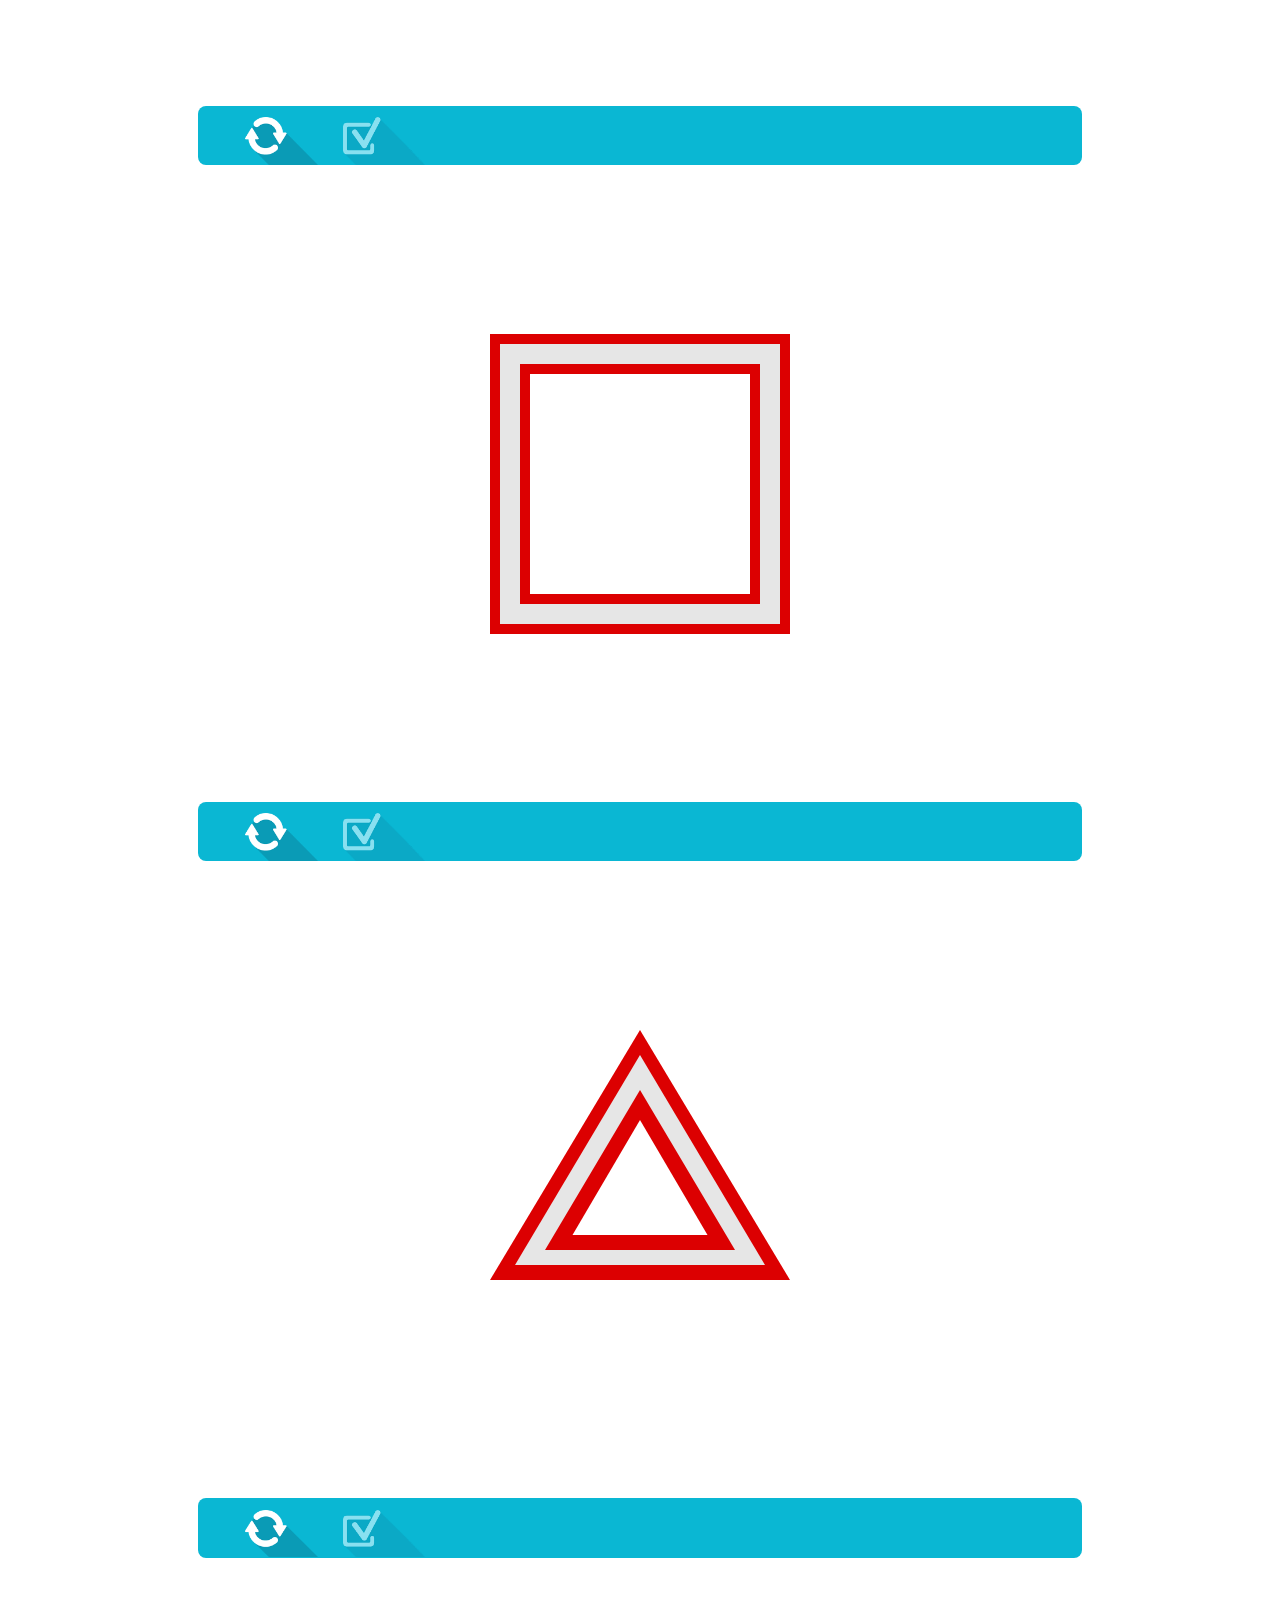
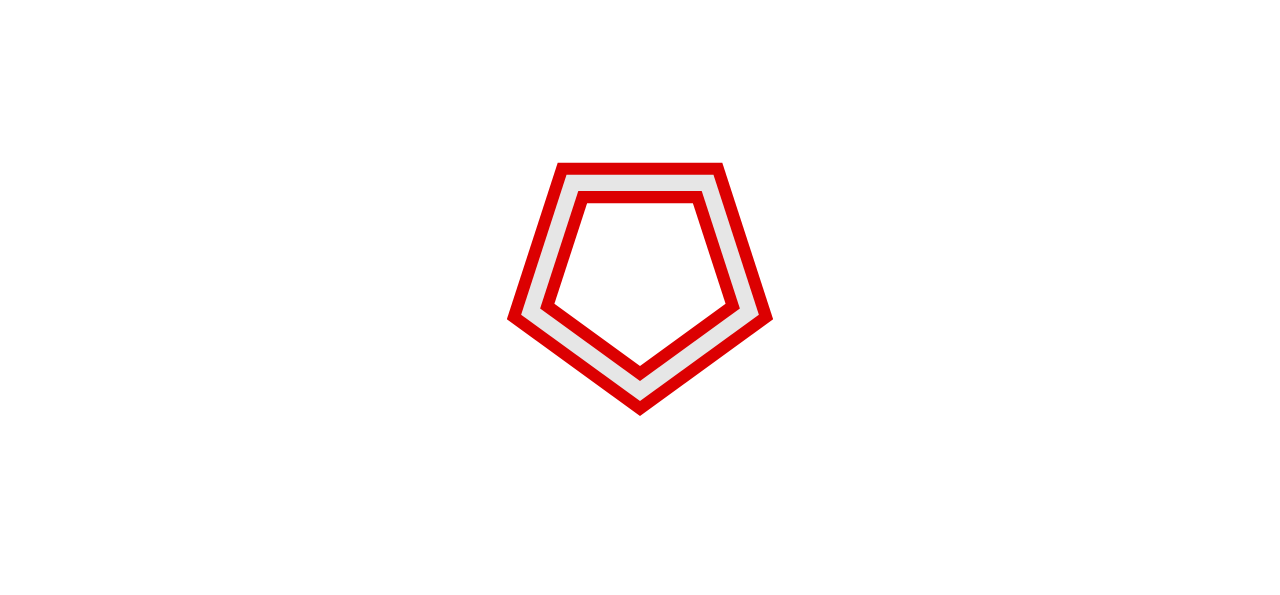
==== commit c3eb36a5: "5 corners" ====
--- a/index.html
+++ b/index.html
@@ -22,6 +22,7 @@
     <link rel="stylesheet" href="styles/figure2Tracing.css" type="text/css" />
     <link rel="stylesheet" href="styles/figure3Tracing.css" type="text/css" />
     <link rel="stylesheet" href="styles/figure4Tracing.css" type="text/css" />
+    <link rel="stylesheet" href="styles/figure5Tracing.css" type="text/css" />
 
     <title>Document</title>
 </head>
@@ -381,6 +382,28 @@
         <div class="interakt_zadanie">
 
             <div class="figure4_wrapper">
+                <div class="figure2_img">
+                    <canvas class="figure2_canvas figure2_A_canvas"></canvas>
+                </div>
+
+                <!--вставляем нужный аудиофайл-->
+              
+            </div>
+        </div>
+    </div>
+    
+    <a name="figureTracing"></a>
+    <div class="temporary">
+
+        <div class="head">
+            <div class="drop"></div>
+            <div class="save"></div>
+            <div class="check_your"></div>
+            <div class="result"></div>
+        </div>
+        <div class="interakt_zadanie">
+
+            <div class="figure5_wrapper">
                 <div class="figure2_img">
                     <canvas class="figure2_canvas figure2_A_canvas"></canvas>
                 </div>
@@ -408,6 +431,7 @@
     <script src="js-data/figure2Tracing.js" type="text/javascript"></script>
     <script src="js-data/figure3Tracing.js" type="text/javascript"></script>
     <script src="js-data/figure4Tracing.js" type="text/javascript"></script>
+    <script src="js-data/figure5Tracing.js" type="text/javascript"></script>
 
 </body>
 
--- a/styles/figure5Tracing.css
+++ b/styles/figure5Tracing.css
@@ -0,0 +1,70 @@
+/*@import url('https://fonts.googleapis.com/css2?family=Titillium+Web:wght@700&display=swap');*/
+
+
+
+.figure5_wrapper {
+    margin: 20px;
+    padding: 10px
+}
+
+.figure2_img {
+    display: flex;
+    align-items: center;
+    justify-content: center;
+}
+
+.figure2_img>img {
+    max-width: 220px;
+}
+
+.figure2_canvas {
+    display: block;
+    background: rgb(255, 255, 255);
+    cursor: pointer;
+    touch-action: none;
+}
+
+.figure2_checkTask {
+    display: flex;
+    justify-content: center;
+}
+
+.figure2_chek_answer {
+    display: flex;
+    align-items: center;
+    font-size: 26px;
+}
+
+.figure2_chek_answer span {
+    font-size: 25px;
+}
+
+.task1Btn {
+    cursor: pointer;
+    transition: all 0.2s ease;
+    box-shadow: -5px -5px 15px #ffffff, 5px 5px 15px #e9ecf4;
+    border: none;
+    border-radius: 12px;
+    background-color: #0AB7D3;
+    padding: 10px;
+    font-size: 26px;
+    color: white;
+    min-width: 100px;
+}
+
+.task1Btn:hover {
+    box-shadow: -5px -5px 15px #b8b7b7, 5px 5px 15px #99999b;
+}
+
+.figure2_audio {
+    display: none !important;
+}
+
+@media(max-width: 1200px) {
+    .figure2_img {
+        flex-direction: column;
+    }
+    .figure2_img>img {
+        max-width: 180px;
+    }
+}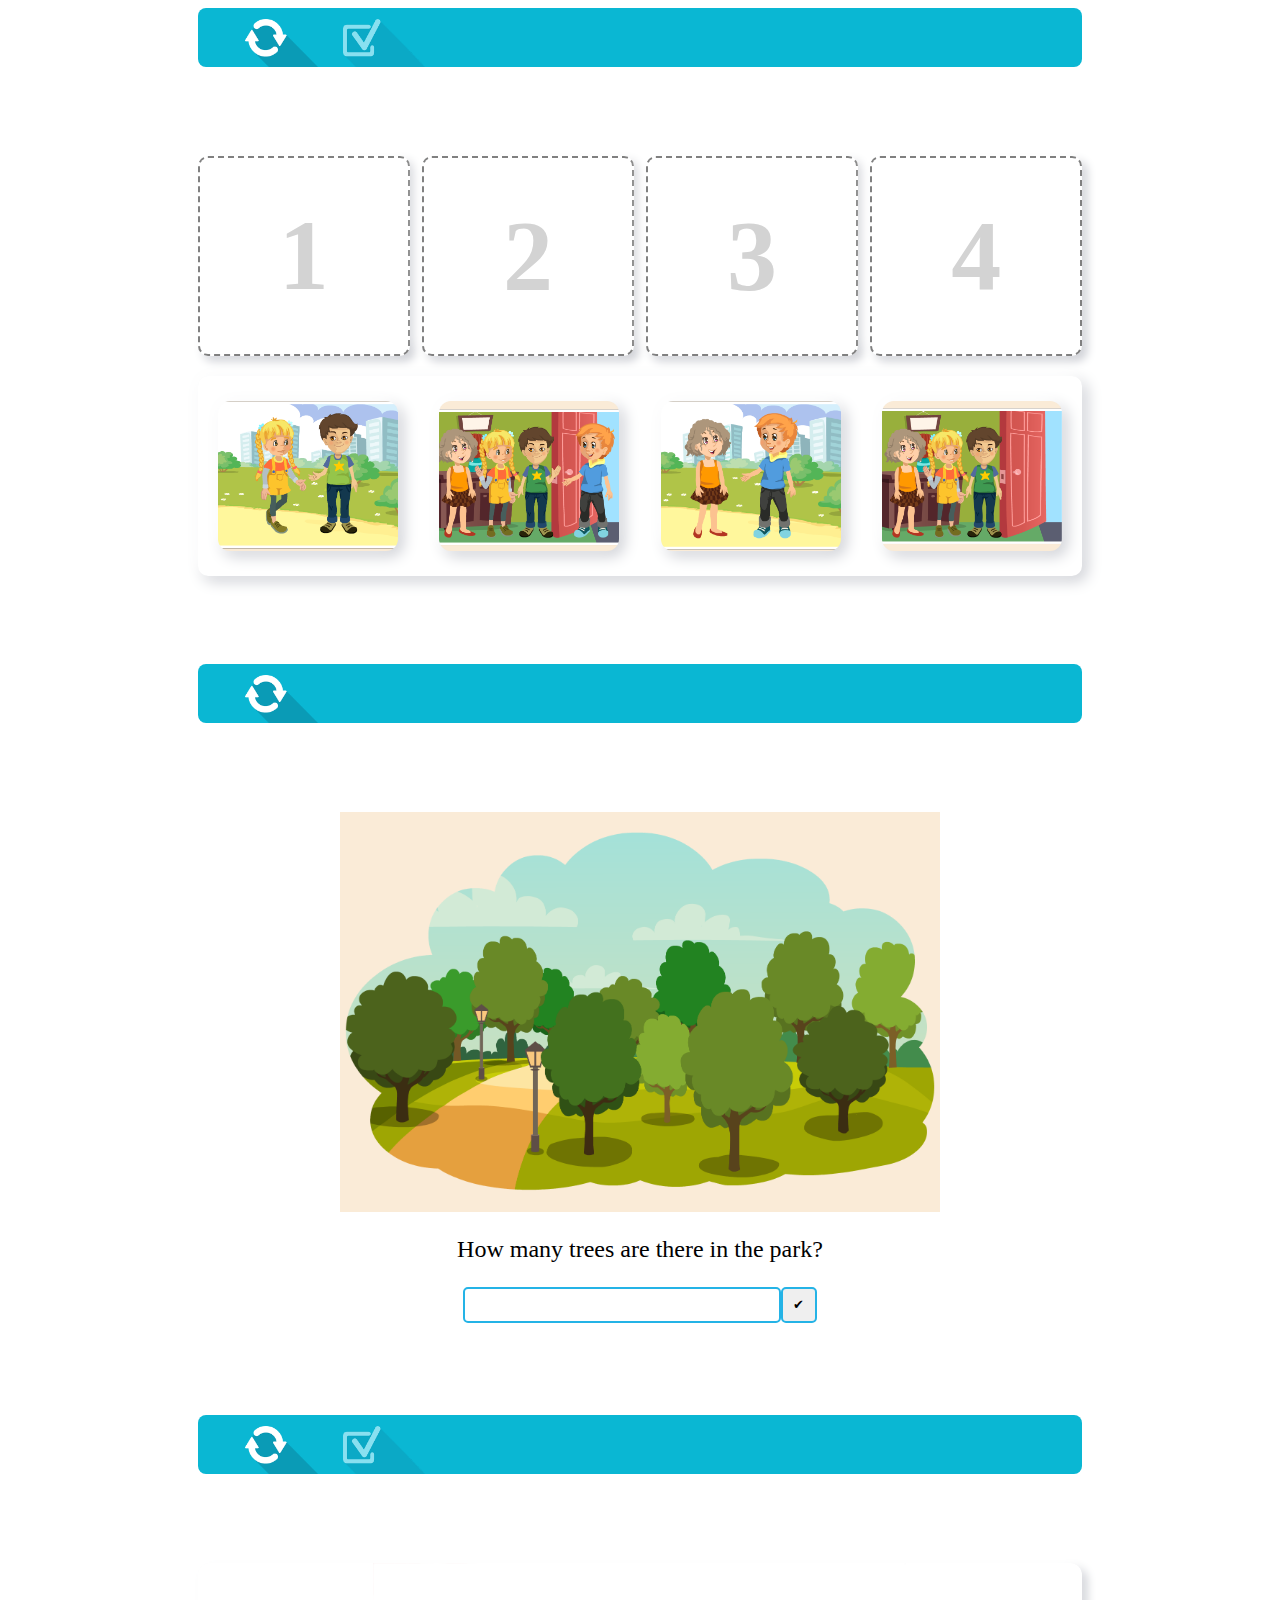
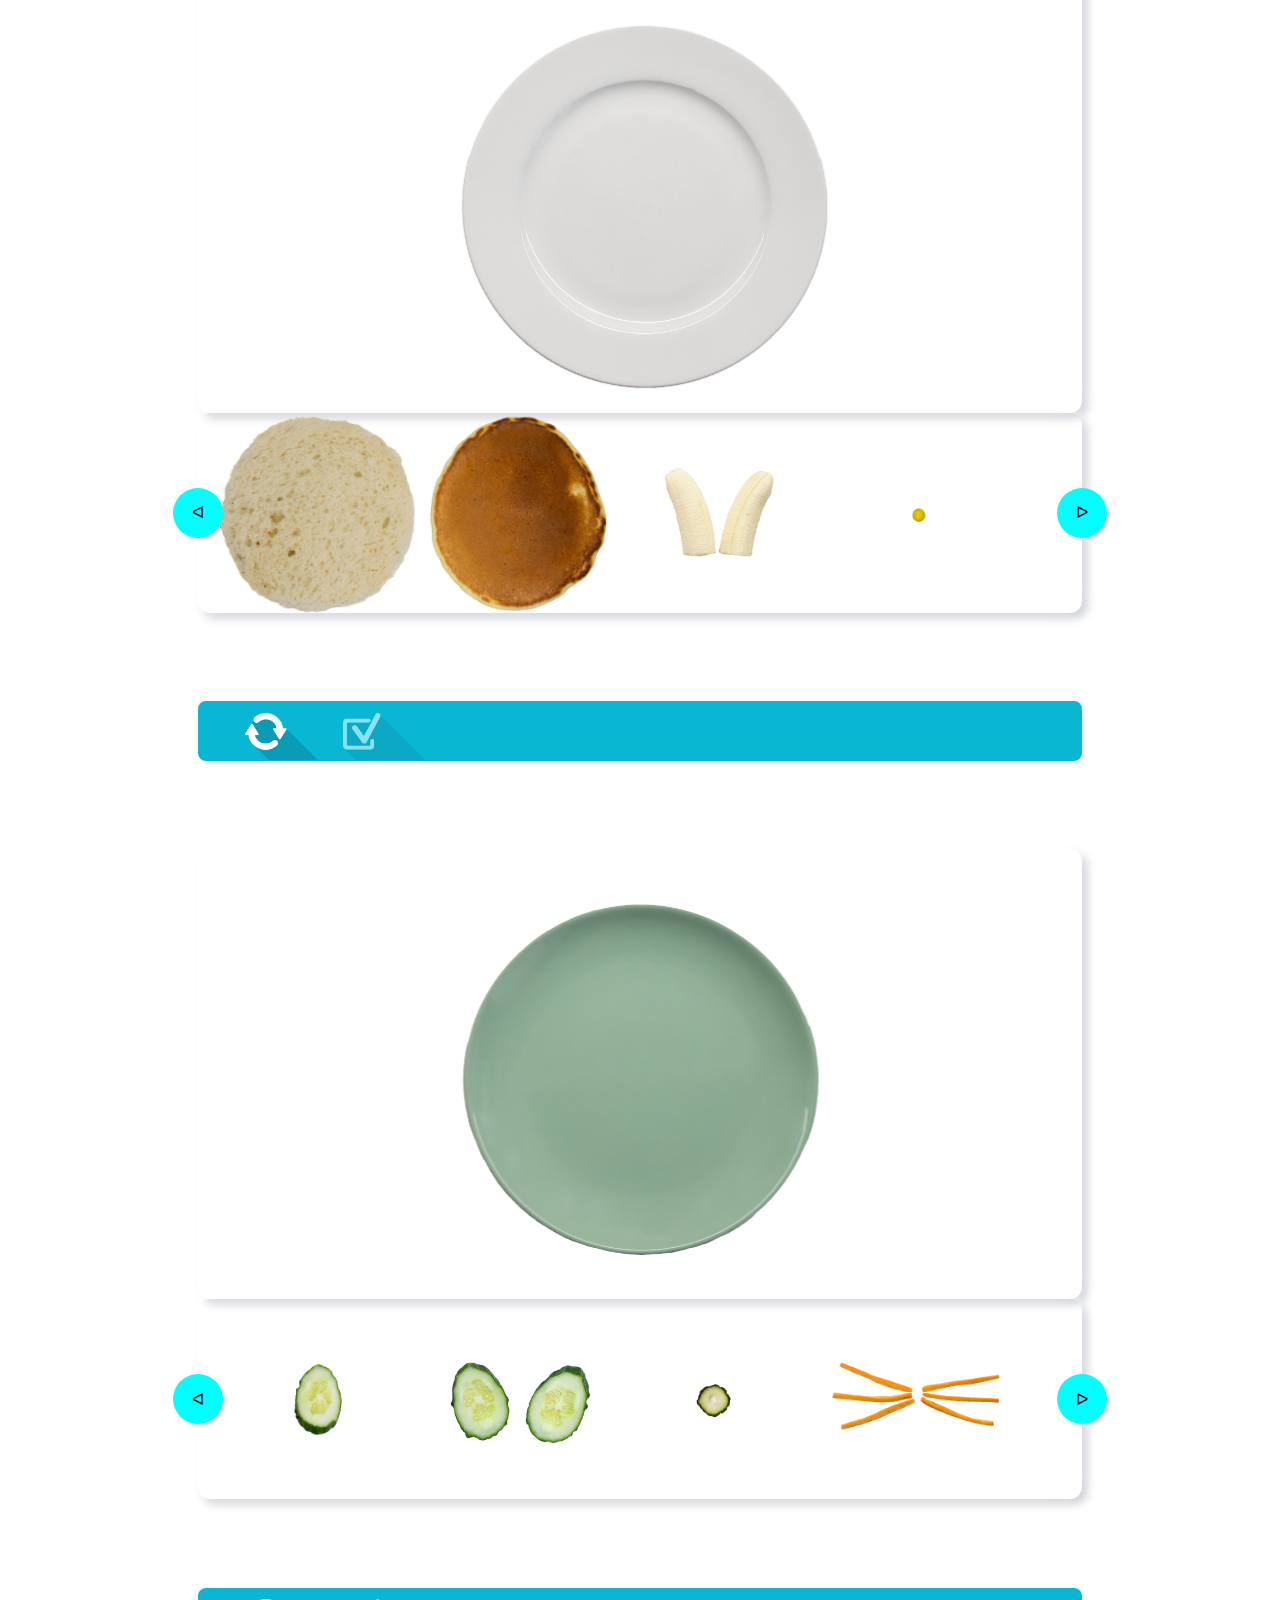
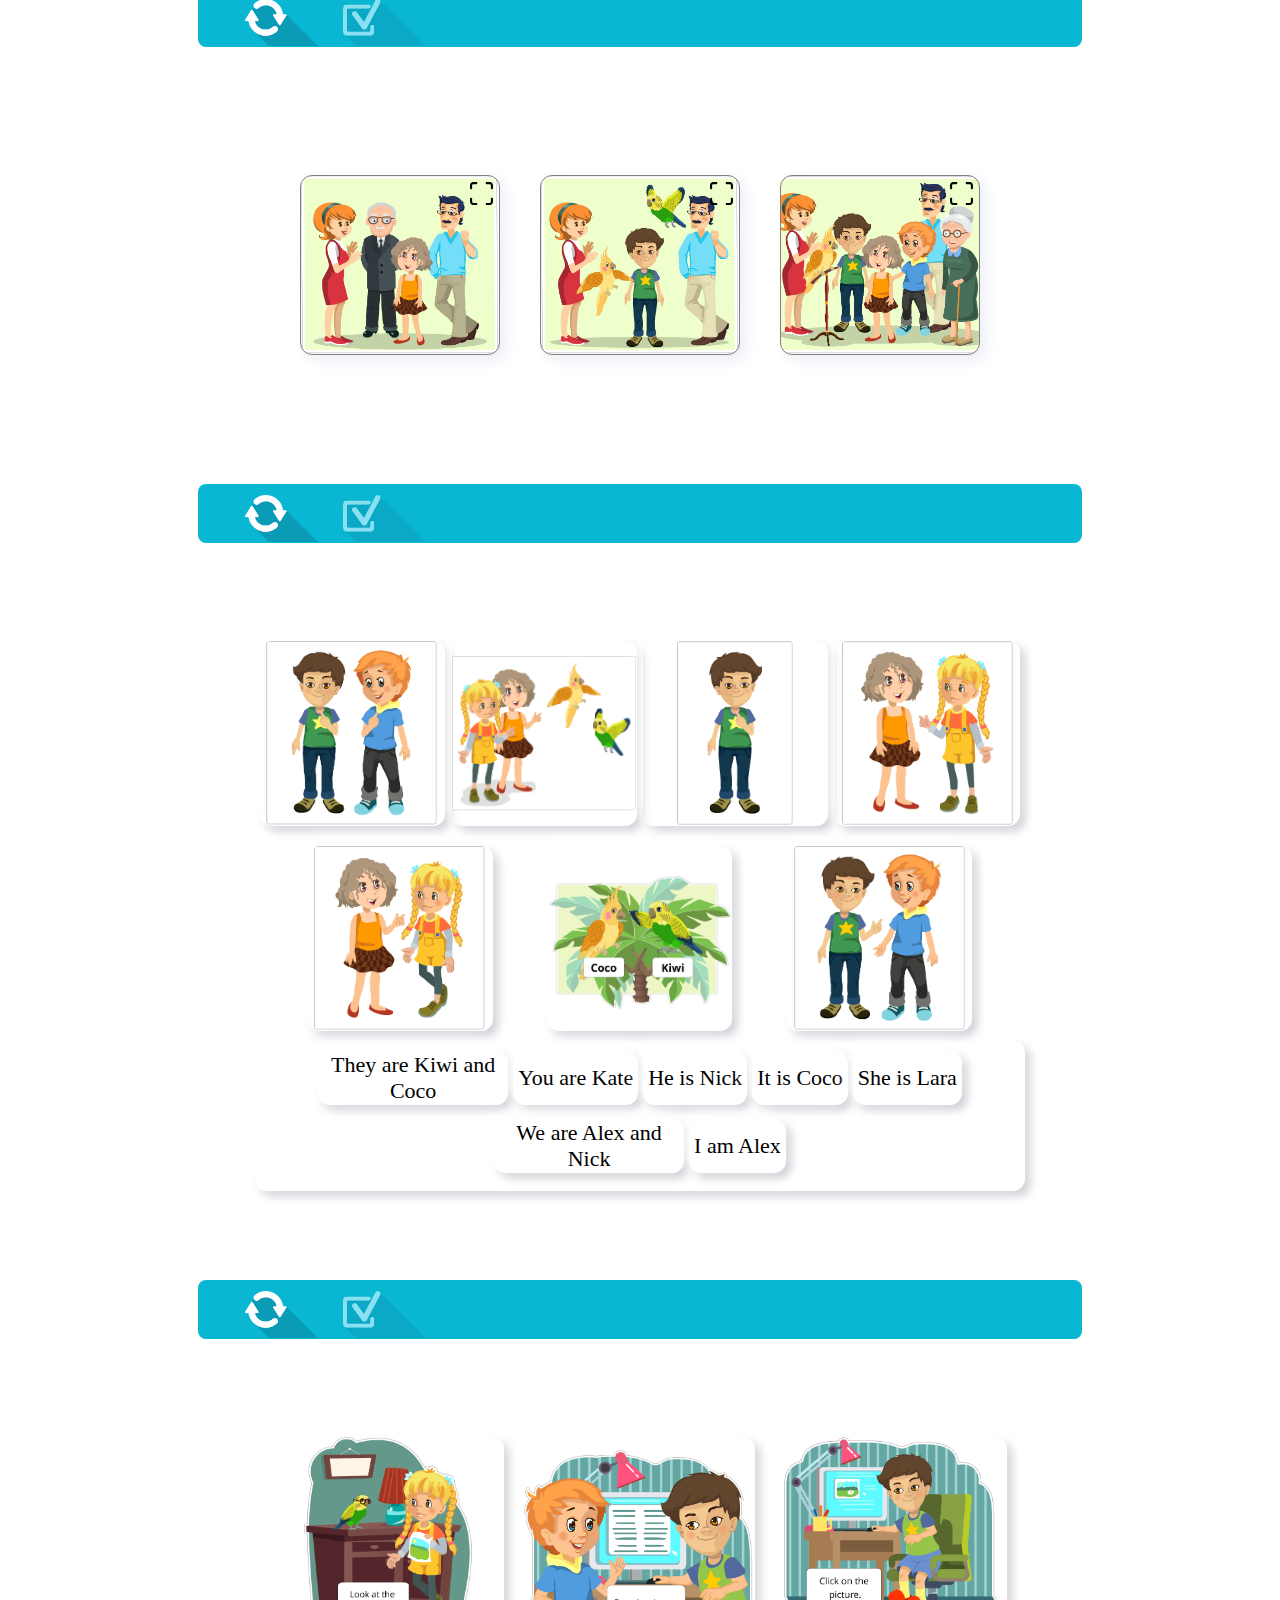
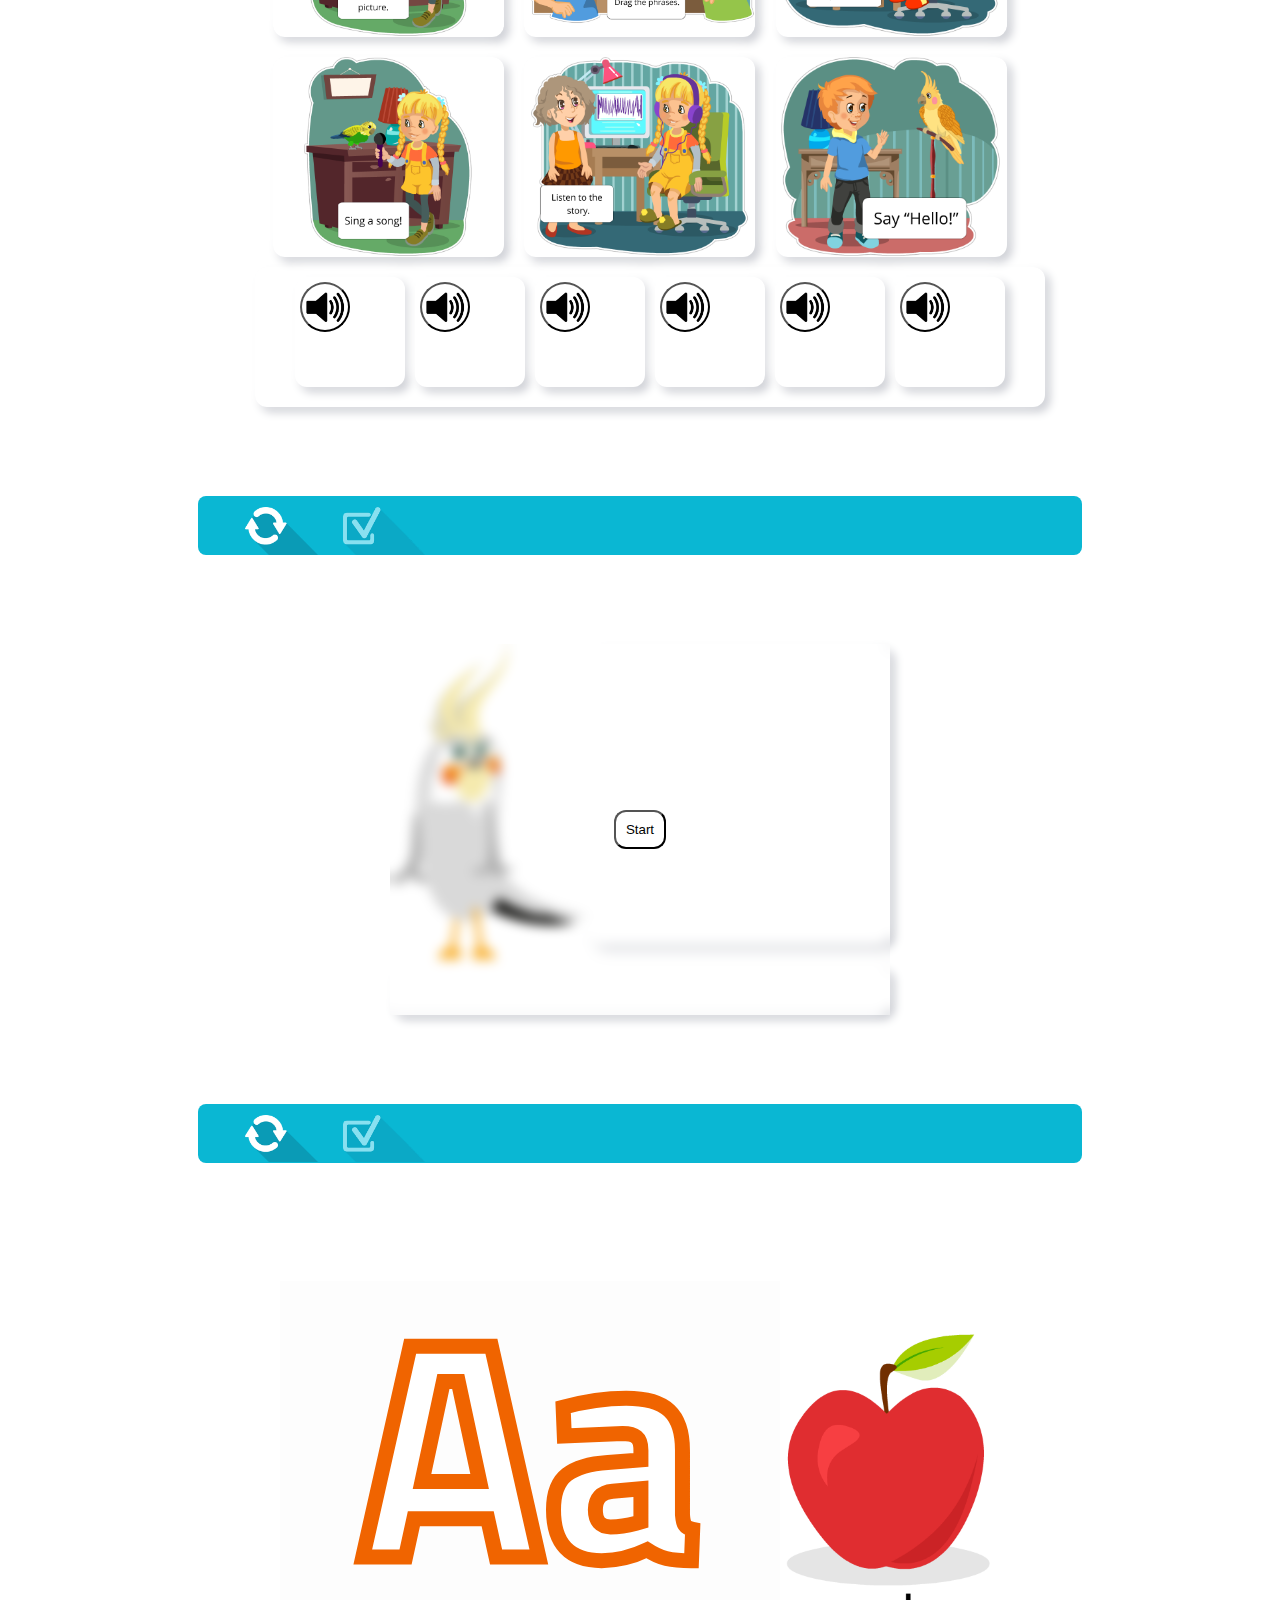
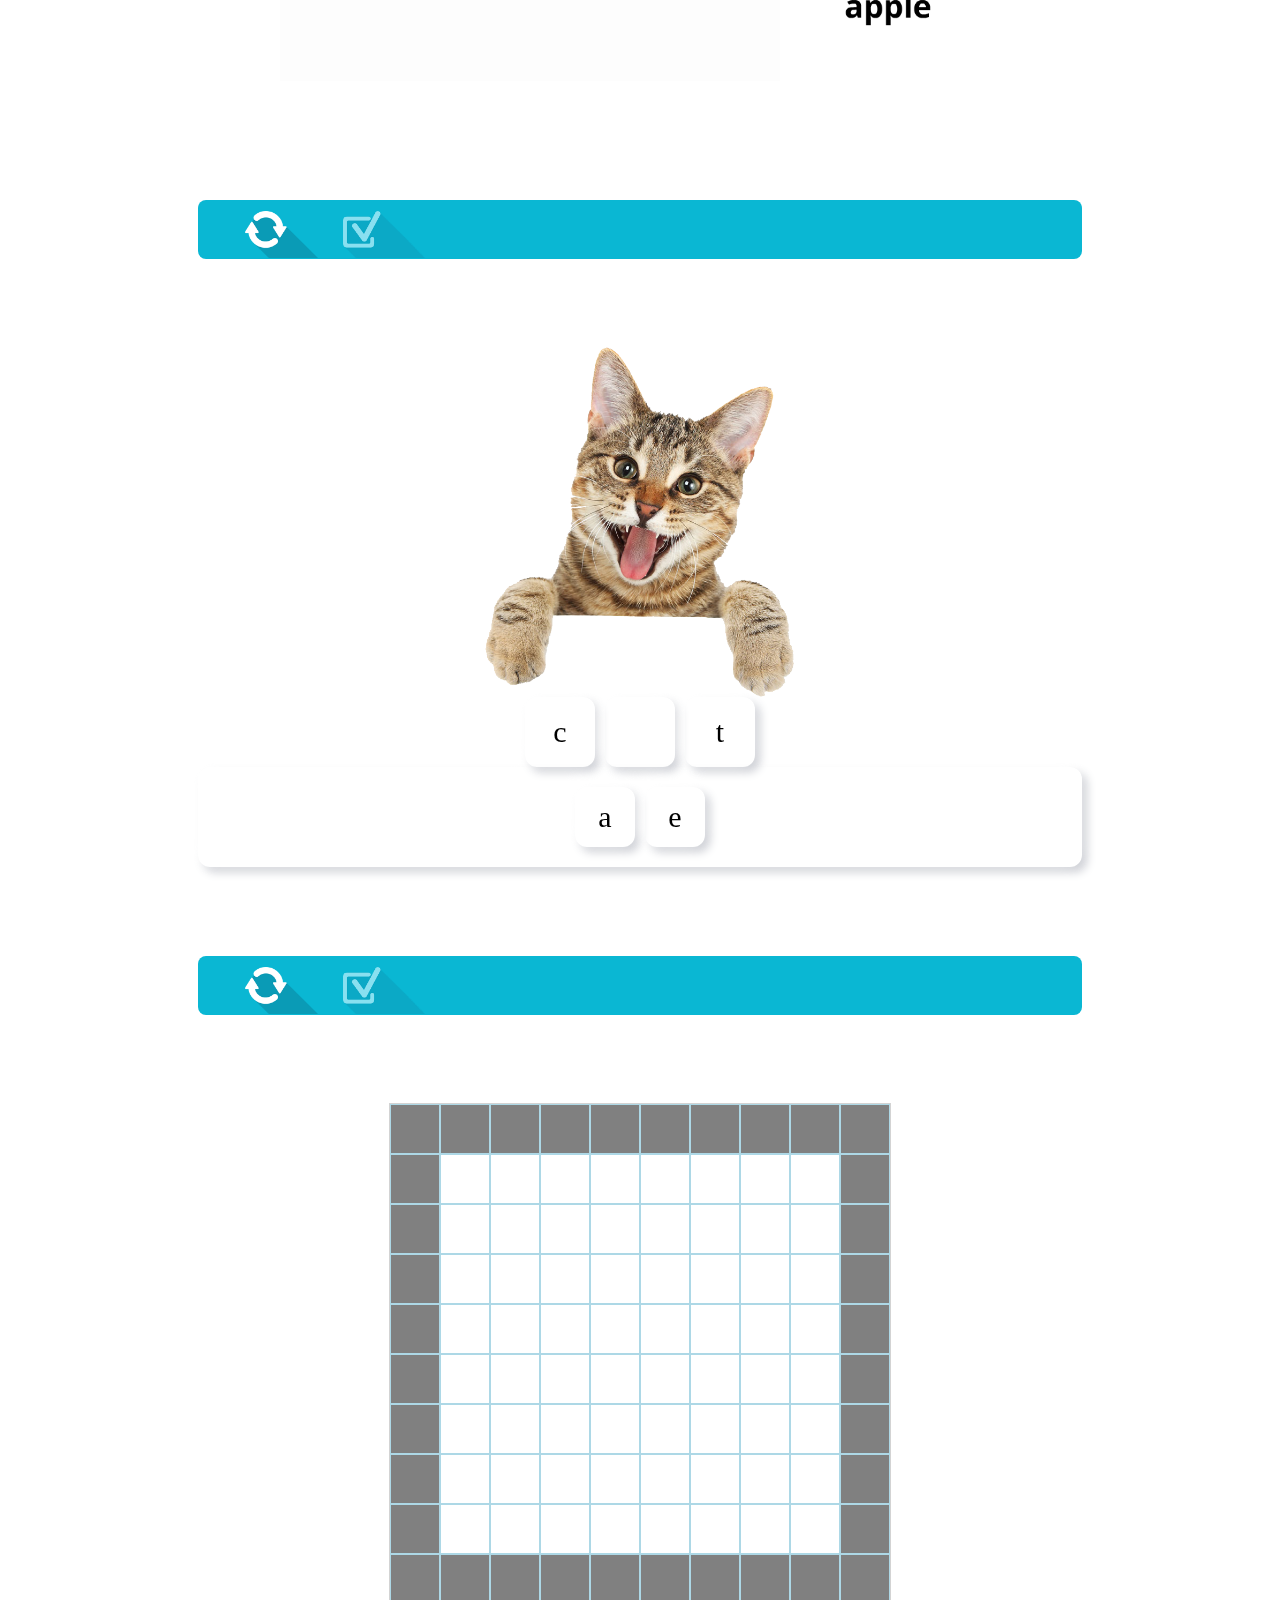
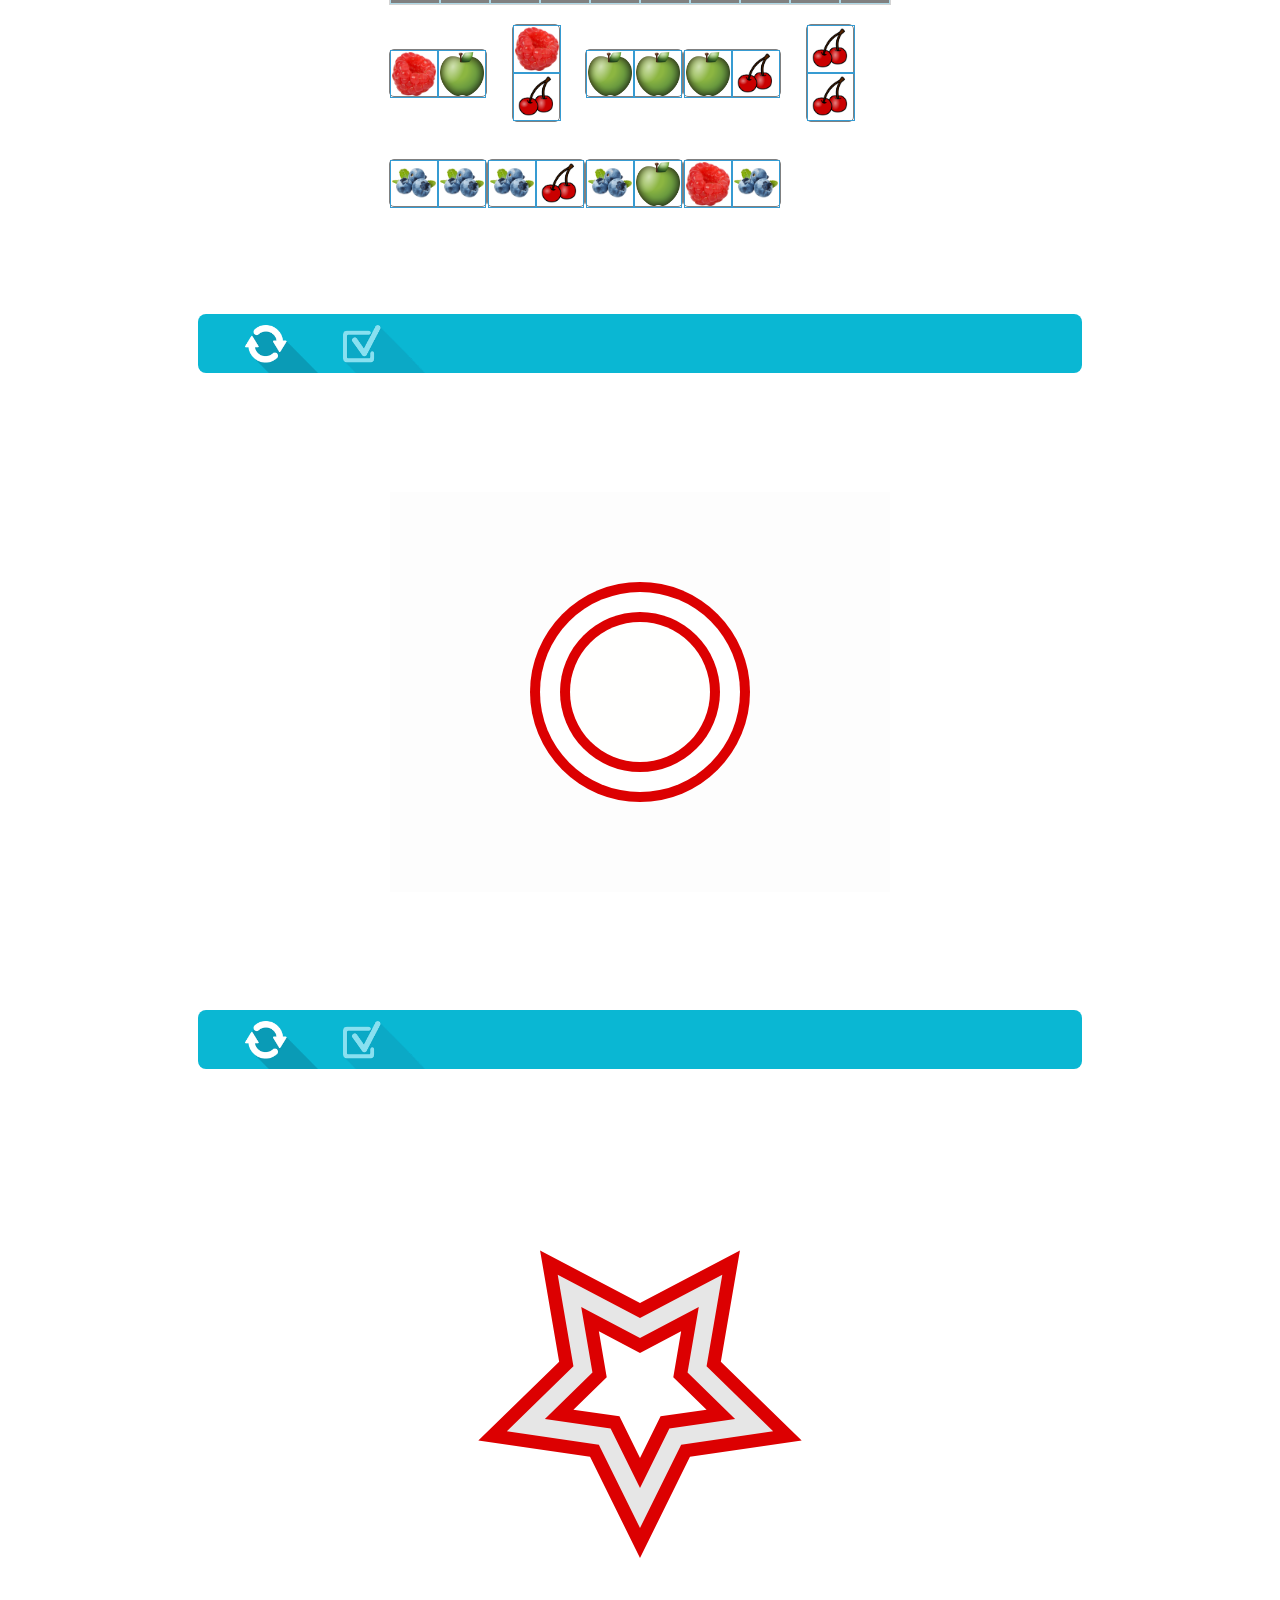
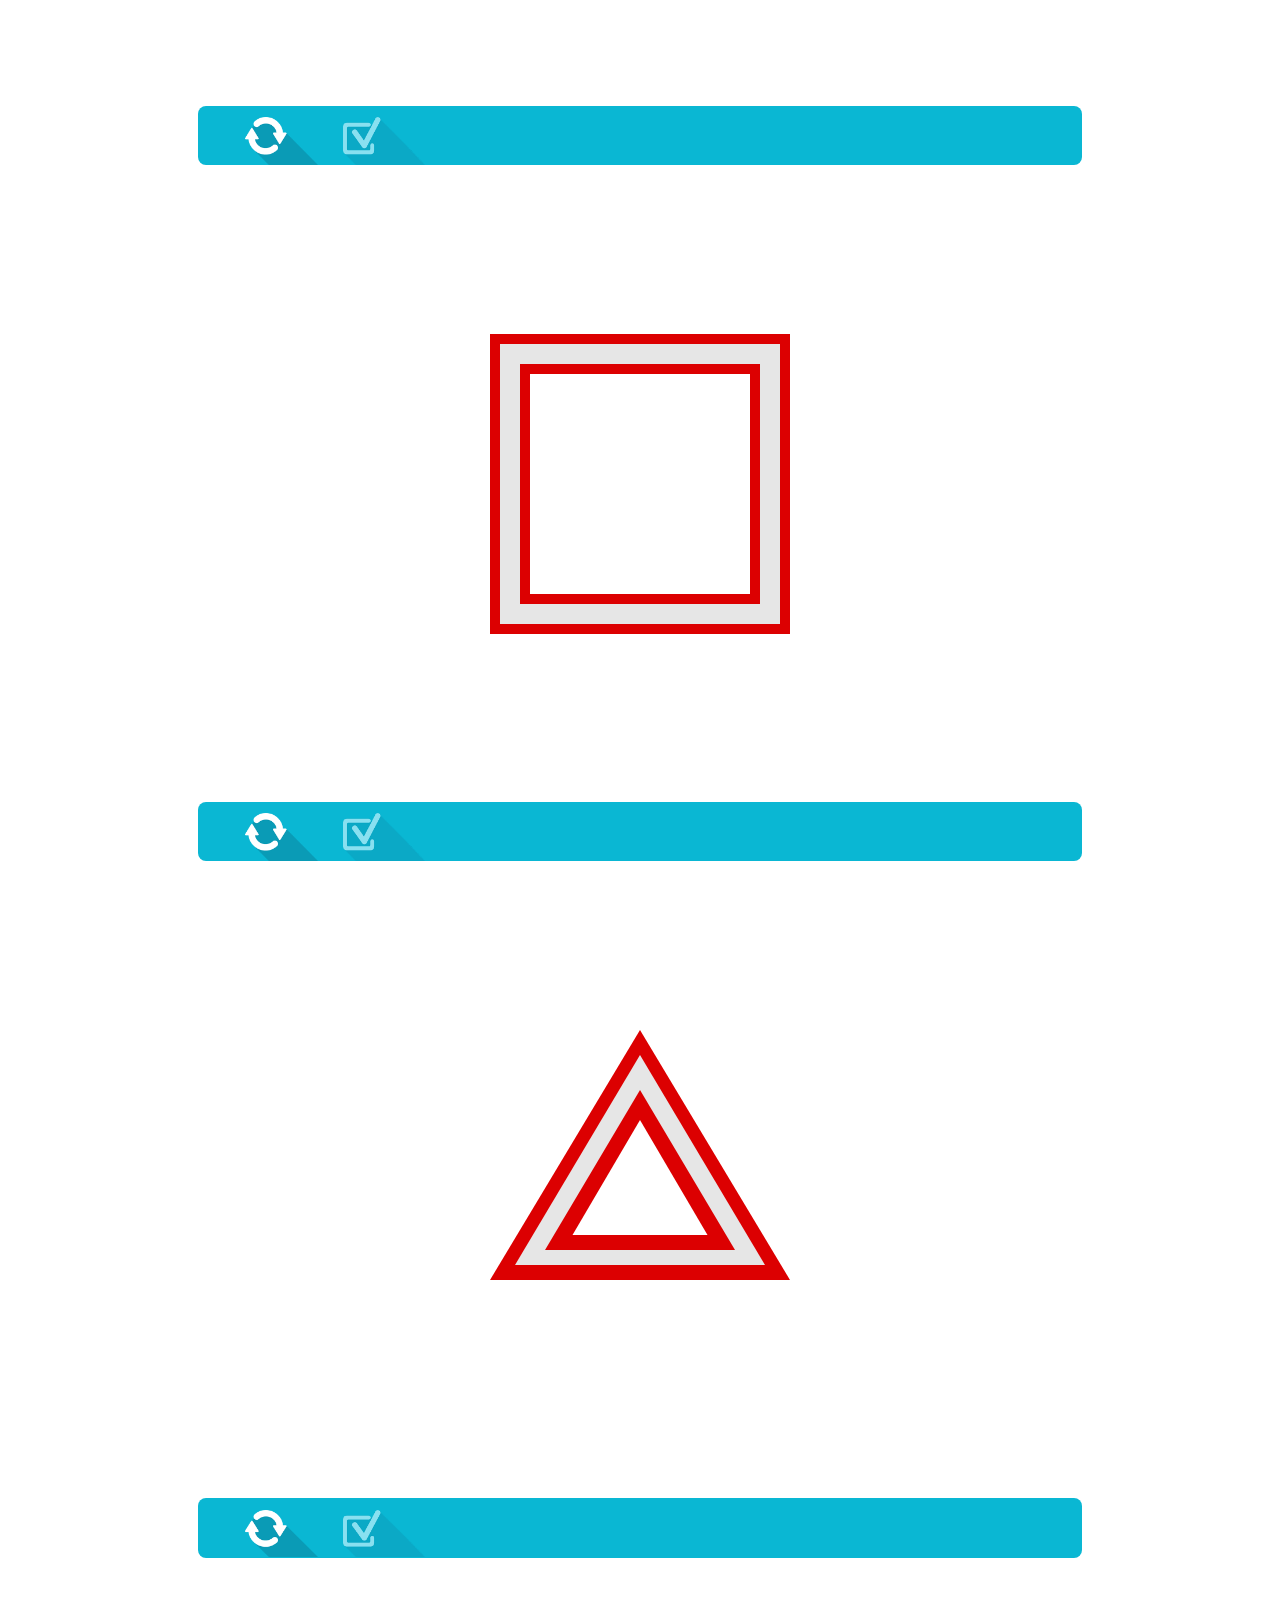
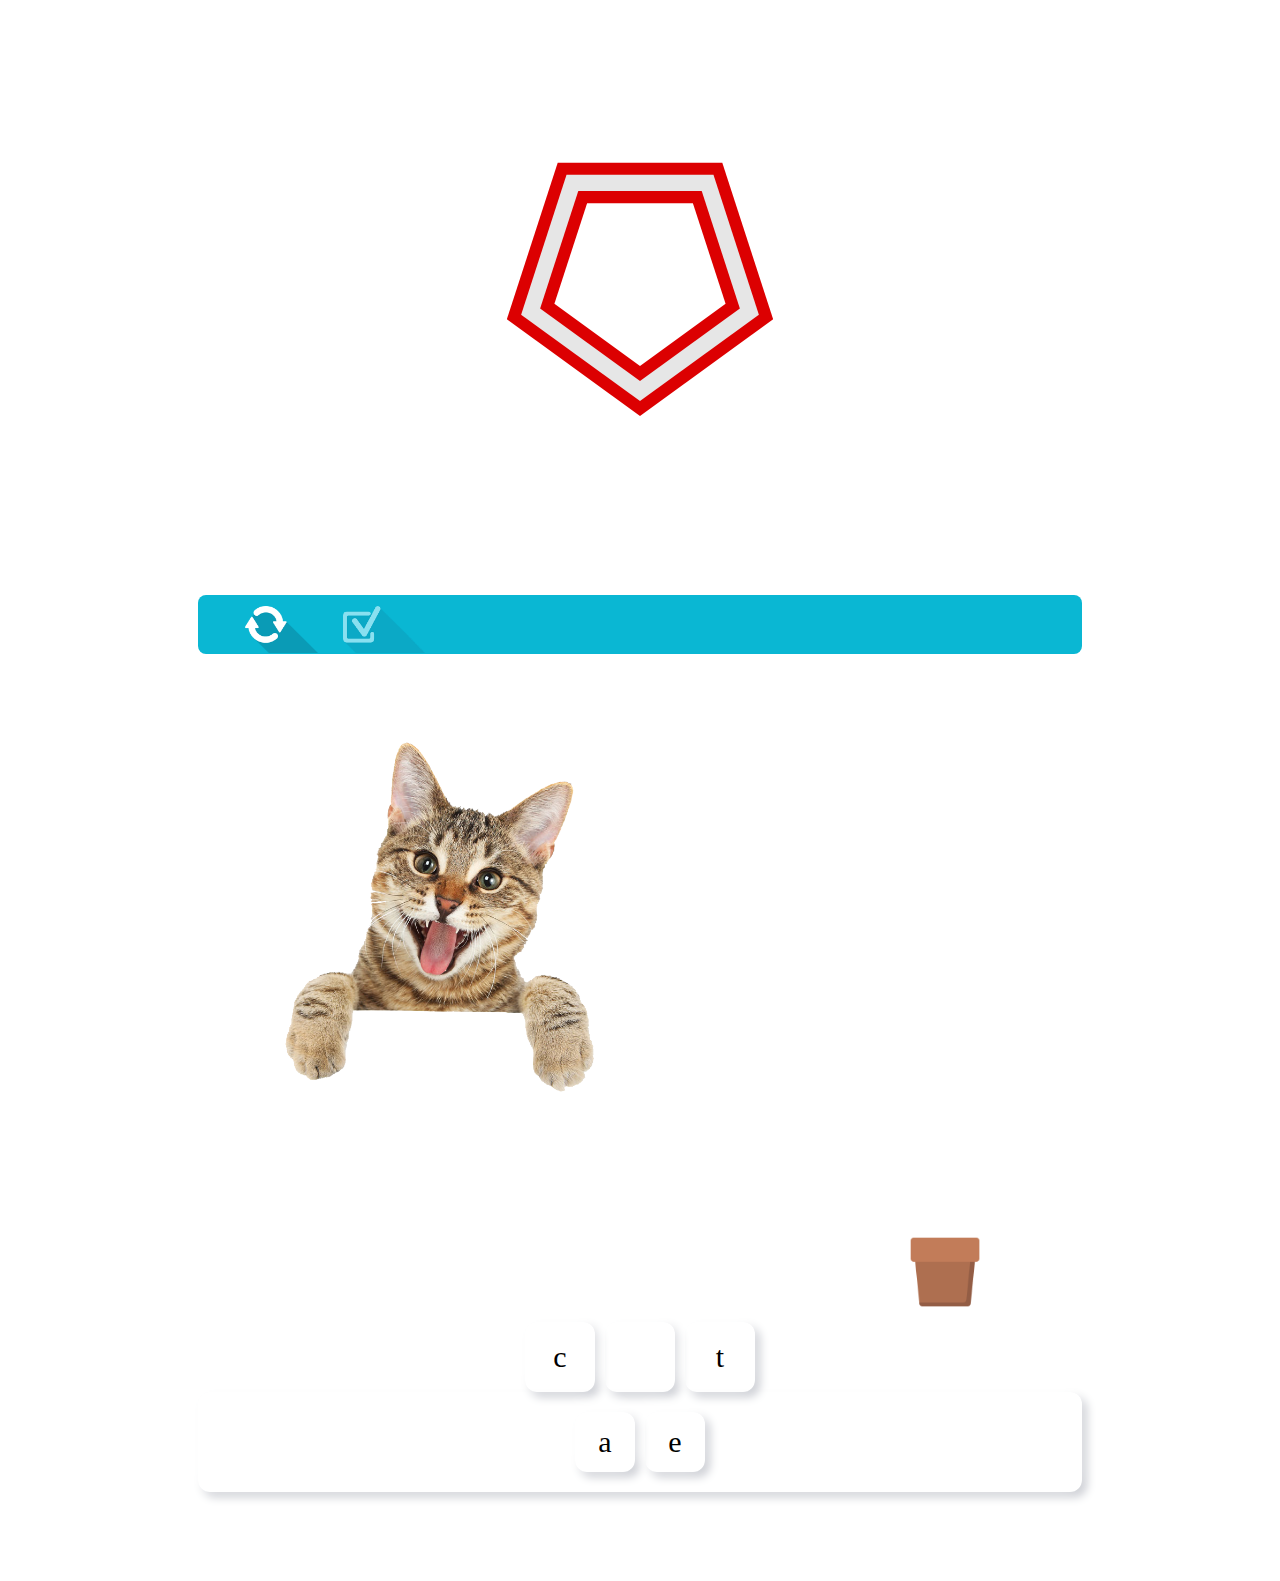
==== commit 9677d35b: "bug & flower" ====
--- a/index.html
+++ b/index.html
@@ -23,6 +23,7 @@
     <link rel="stylesheet" href="styles/figure3Tracing.css" type="text/css" />
     <link rel="stylesheet" href="styles/figure4Tracing.css" type="text/css" />
     <link rel="stylesheet" href="styles/figure5Tracing.css" type="text/css" />
+    <link rel="stylesheet" href="styles/letters_task2.css" type="text/css" />
 
     <title>Document</title>
 </head>
@@ -193,7 +194,8 @@
                     <p>Well done!</p>
                 </div>
                 <div class="dialog_wrapper">
-                    <div class="dialog_parrot"><img class="dialog_parrot_image" src="Images_18/dialog/coco.svg" alt="parrot"></div>
+                    <div class="dialog_parrot"><img class="dialog_parrot_image" src="Images_18/dialog/coco.svg"
+                            alt="parrot"></div>
                     <div class="dialog_text_wrapper">
                         <div class="dialog_text"></div>
                     </div>
@@ -321,7 +323,7 @@
                 </div>
 
                 <!--вставляем нужный аудиофайл-->
-              
+
             </div>
         </div>
     </div>
@@ -343,7 +345,7 @@
                 </div>
 
                 <!--вставляем нужный аудиофайл-->
-              
+
             </div>
         </div>
     </div>
@@ -365,7 +367,7 @@
                 </div>
 
                 <!--вставляем нужный аудиофайл-->
-              
+
             </div>
         </div>
     </div>
@@ -387,11 +389,11 @@
                 </div>
 
                 <!--вставляем нужный аудиофайл-->
-              
-            </div>
-        </div>
-    </div>
-    
+
+            </div>
+        </div>
+    </div>
+
     <a name="figureTracing"></a>
     <div class="temporary">
 
@@ -409,7 +411,49 @@
                 </div>
 
                 <!--вставляем нужный аудиофайл-->
-              
+
+            </div>
+        </div>
+    </div>
+
+    <a name="lettersTask"></a>
+    <div class="temporary">
+
+        <div class="head">
+            <div class="drop"></div>
+            <div class="save"></div>
+            <div class="check_your"></div>
+            <div class="result"></div>
+        </div>
+        <div class="interakt_zadanie">
+            <div class="leters_task2 task_wrapper">
+                <div class="letter_task_container">
+                    <div class="letters_task_img"></div>
+                    <div class="letter_task_flower">
+                        <div class="flower">
+                            <div><img class="nodisplay" src="Images_18/letters/tulip.png" alt=""></div>
+                            <div><img class="nodisplay" src="Images_18/letters/leaf.png" alt=""></div>
+                            <div><img class="nodisplay" src="Images_18/letters/leaf.png" alt=""></div>
+                            <div><img class="nodisplay" src="Images_18/letters/leaf.png" alt=""></div>
+                            <div><img class="nodisplay" src="Images_18/letters/leaf.png" alt=""></div>
+                            <div><img class="nodisplay" src="Images_18/letters/leaf.png" alt=""></div>
+                            <div><img class="nodisplay" src="Images_18/letters/leaf.png" alt=""></div>
+                            <div><img class="nodisplay" src="Images_18/letters/leaf.png" alt=""></div>
+                        </div>
+                        <div class="bug">
+                            <div><img class="nodisplay" src="Images_18/letters/zhuk.jpg" alt=""></div>
+                            <div><img class="nodisplay" src="Images_18/letters/zhuk.jpg" alt=""></div>
+                            <div><img class="nodisplay" src="Images_18/letters/zhuk.jpg" alt=""></div>
+                            <div>
+                                <img class="nodisplay" src="Images_18/letters/zhuk.jpg" alt="">
+                                <img class="pot" src="Images_18/letters/pot.png" alt="">
+                            </div>
+                        </div>
+                    </div>
+                </div>
+                <div class="letters_task_img"></div>
+                <div class="letters_task_drop"></div>
+                <div class="letters_task_drag"></div>
             </div>
         </div>
     </div>
@@ -432,6 +476,7 @@
     <script src="js-data/figure3Tracing.js" type="text/javascript"></script>
     <script src="js-data/figure4Tracing.js" type="text/javascript"></script>
     <script src="js-data/figure5Tracing.js" type="text/javascript"></script>
+    <script src="js-data/letters_task2.js" type="text/javascript"></script>
 
 </body>
 
--- a/styles/letters_task2.css
+++ b/styles/letters_task2.css
@@ -0,0 +1,91 @@
+    .leters_task2 {
+        width: 100%;
+    }
+    
+    .leters_task2 .letters_task_img {
+        display: flex;
+        justify-content: center;
+    }
+    .letter_task_container{
+        display: flex;
+        justify-content: center;
+    }
+    .letter_task_flower{
+        display: flex;
+        flex-direction: column;
+        justify-content:flex-end;
+    }
+    .flower{
+        display: flex;
+        flex-direction: column;
+        align-items:flex-end
+    }
+    .flower div{
+        width: 100px;
+        height: 100px;
+        margin-bottom: -40px;
+    }
+    .flower img{
+        width: 100%;
+    }
+    .bug{
+        display: flex;
+    }
+    .bug div{
+        width: 100px;
+        height: 100px;
+    }
+    .bug img{
+        width: 100%;
+    }
+    
+    .letters_task_letter {
+        width: 70px;
+        height: 70px;
+        display: flex;
+        align-items: center;
+        justify-content: center;
+        border-radius: 12px;
+        box-shadow: -5px -5px 15px #ffffff, 5px 5px 10px #cbcdd3;
+        font-size: 30px;
+    }
+    
+    .letters_task_drop {
+        display: flex;
+        justify-content: center;
+        gap: 10px;
+    }
+    
+    .letters_task_drag {
+        display: flex;
+        justify-content: center;
+        align-items: center;
+        gap: 10px;
+        height: 100px;
+        width: 100%;
+        border-radius: 12px;
+        box-shadow: -5px -5px 15px #ffffff, 5px 5px 10px #cbcdd3;
+    }
+    
+    .letters_task_dragitem,
+    .letters_task_dragitem_dropped {
+        width: 60px;
+        height: 60px;
+        display: flex;
+        align-items: center;
+        justify-content: center;
+        border-radius: 12px;
+        box-shadow: -5px -5px 15px #ffffff, 5px 5px 10px #cbcdd3;
+        font-size: 30px;
+        cursor: grab;
+        touch-action: none;
+    }
+    
+    .letters_task_dropItem {
+        display: flex;
+        align-items: center;
+        justify-content: center;
+    }
+    .nodisplay{
+        display: none;
+    }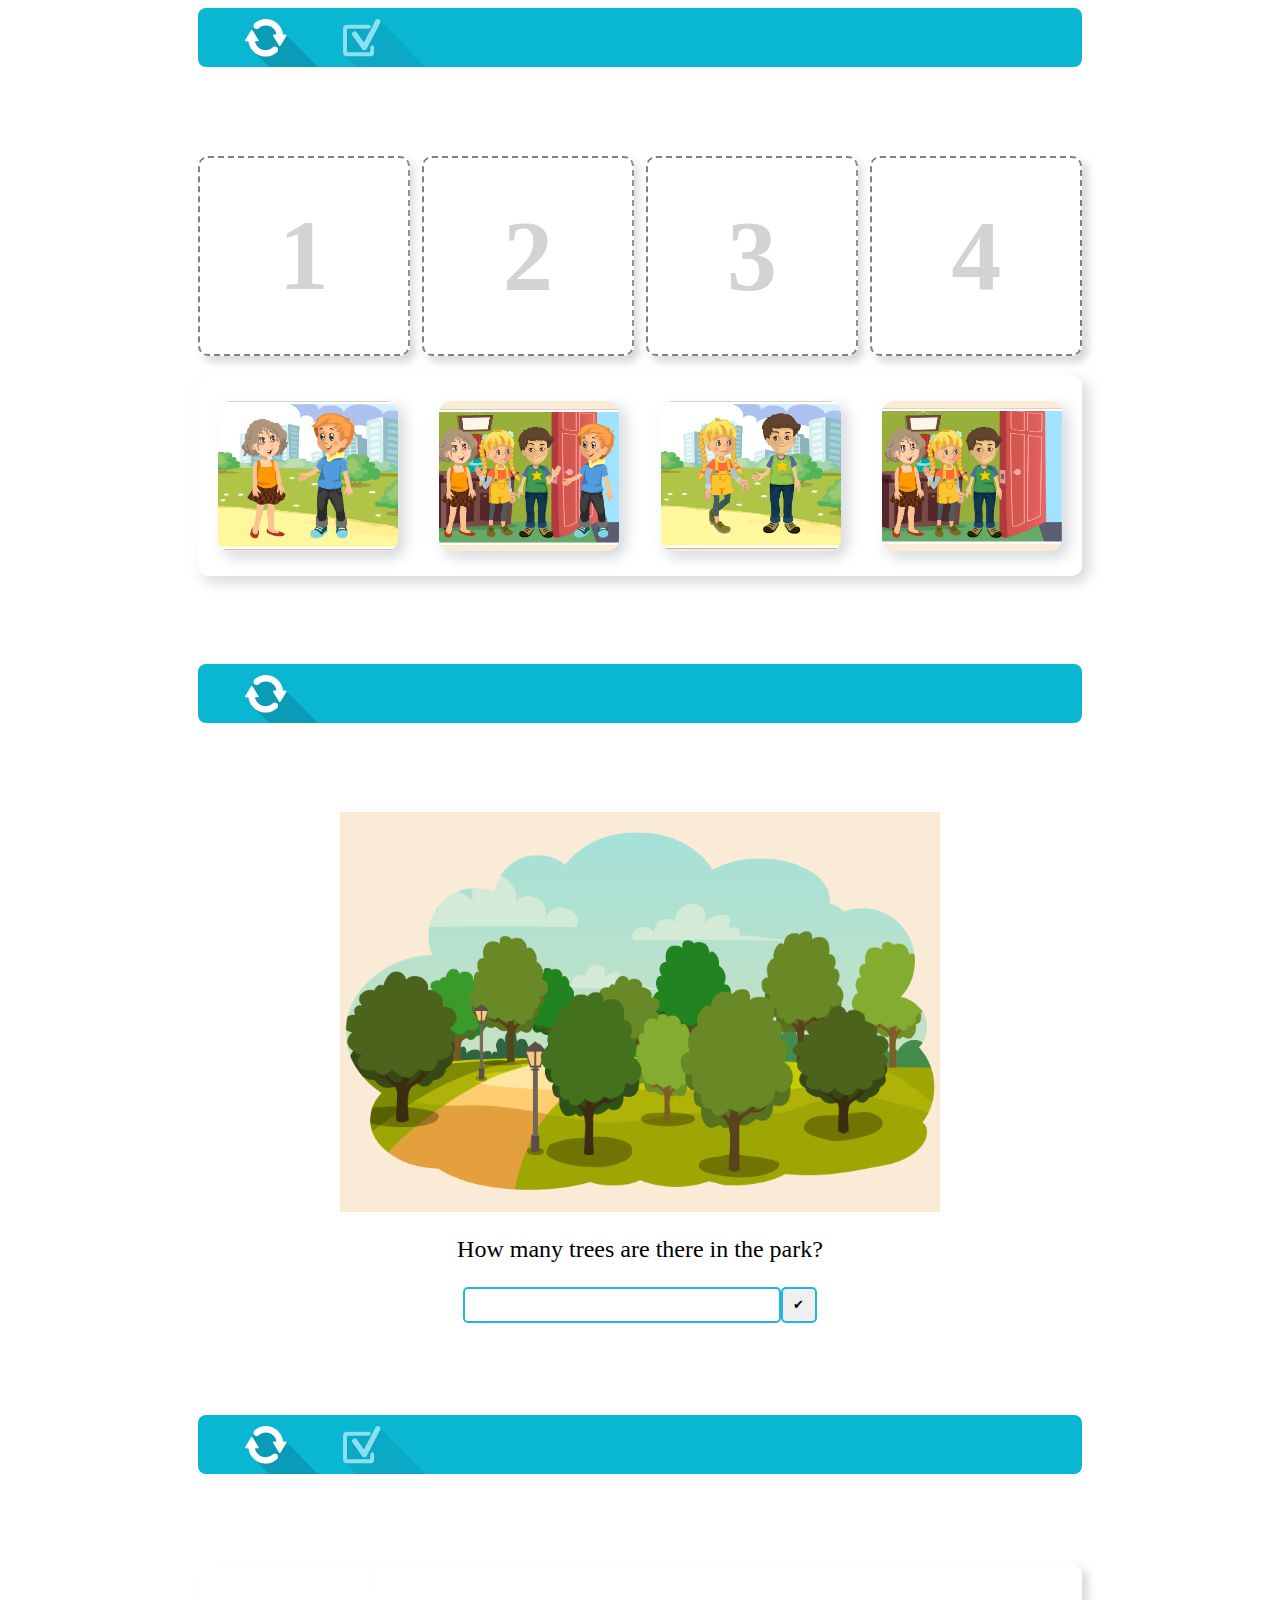
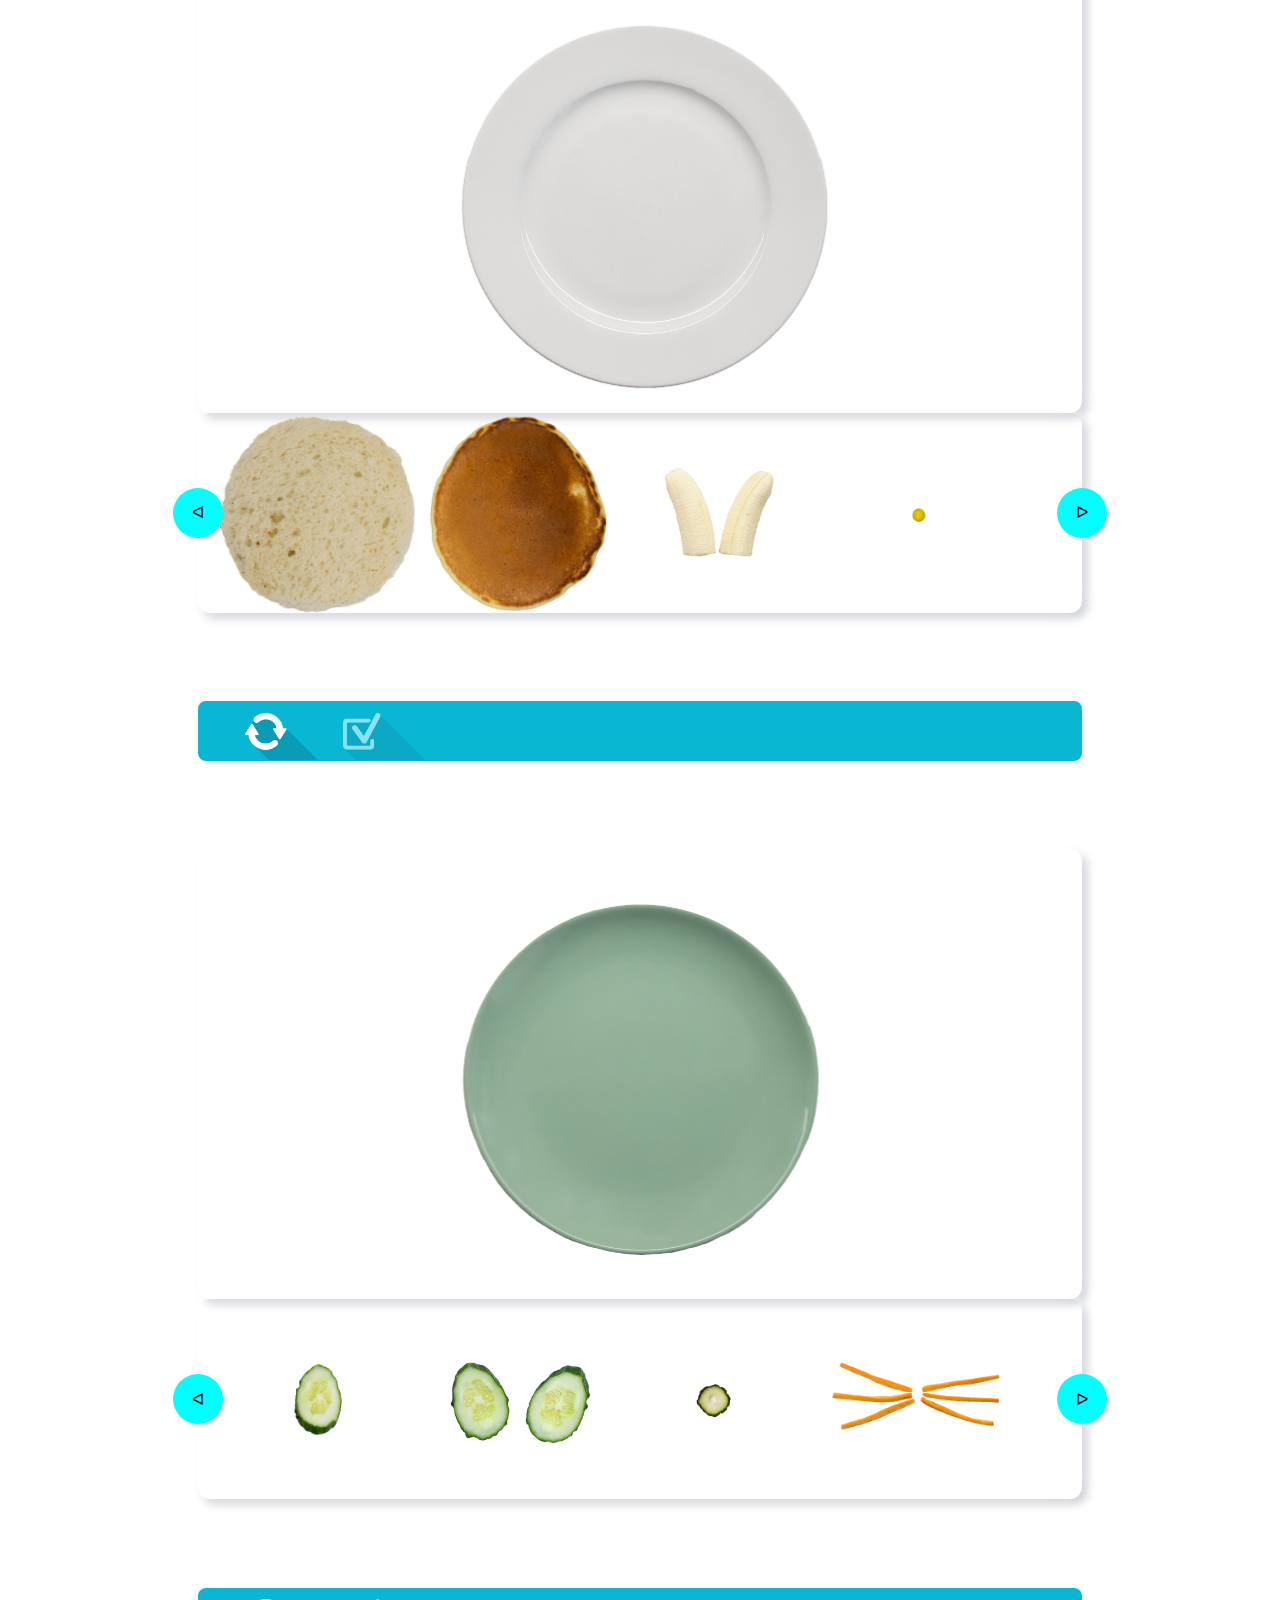
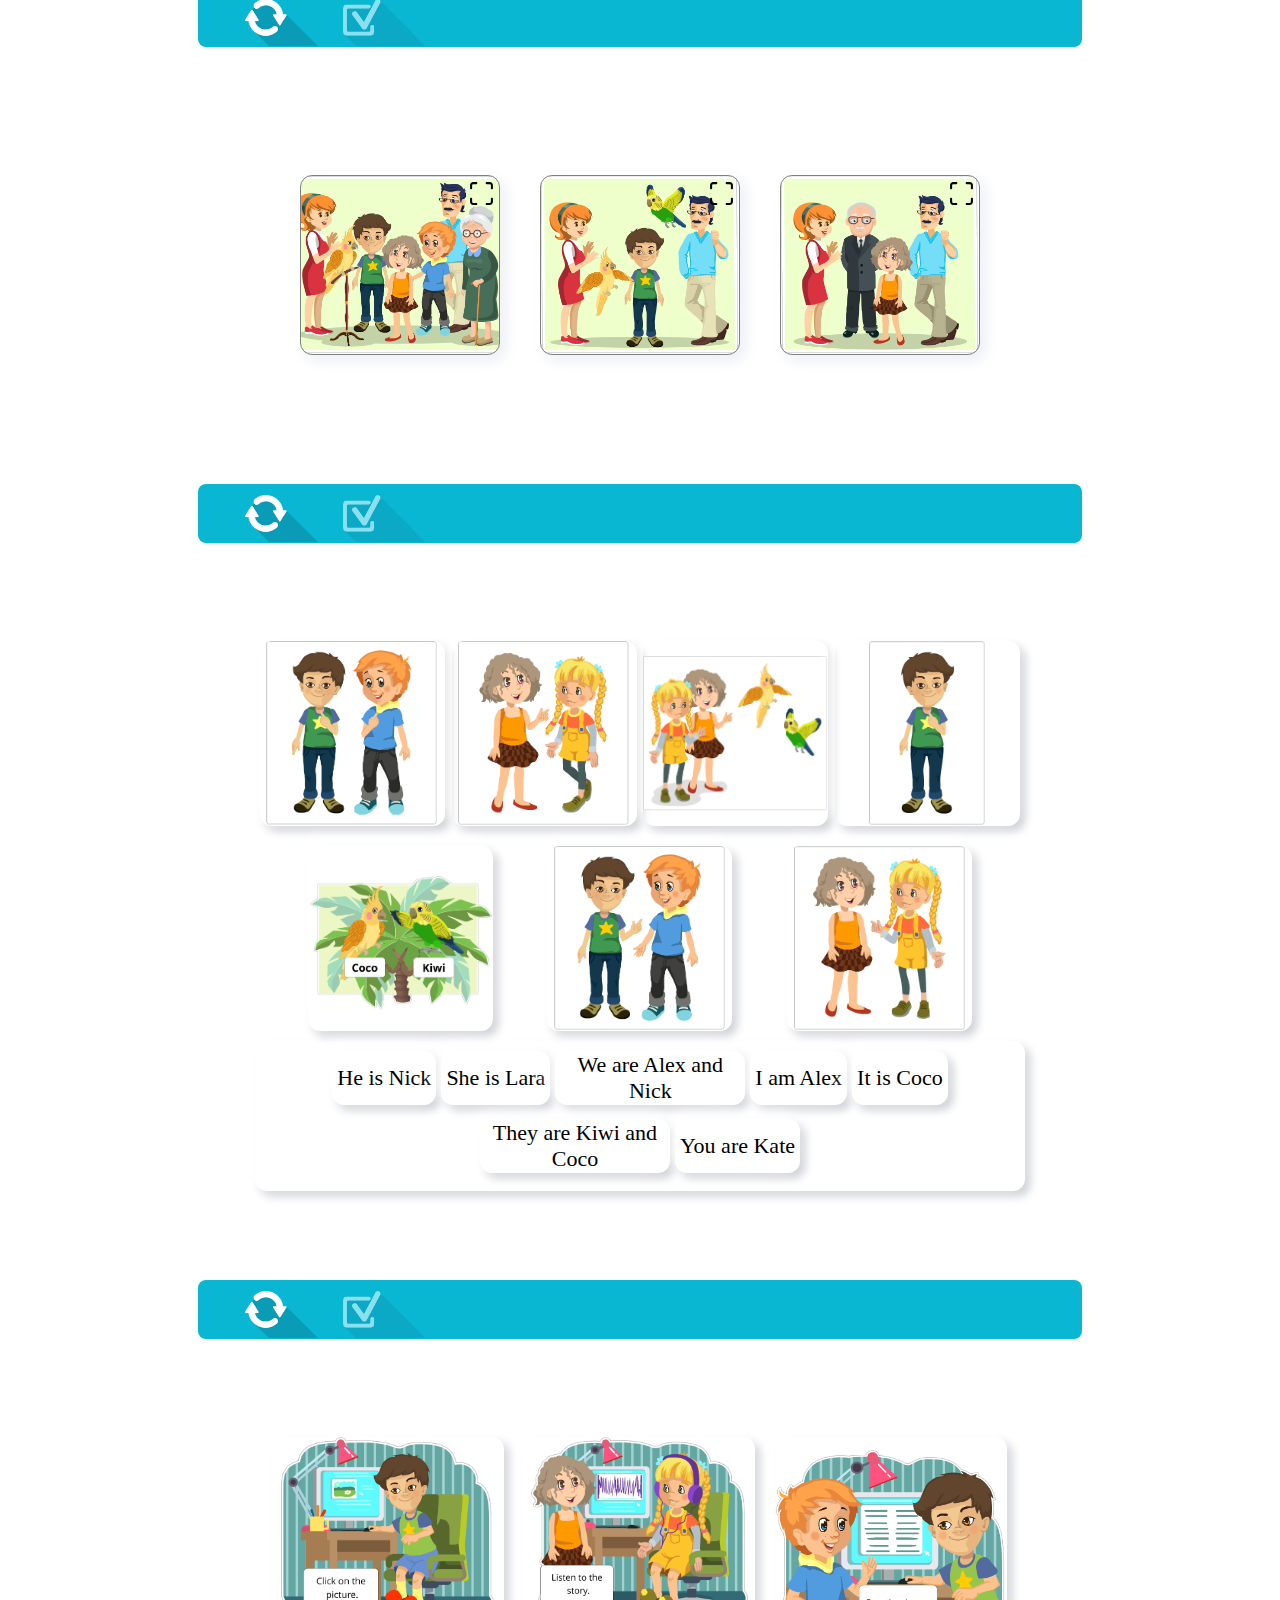
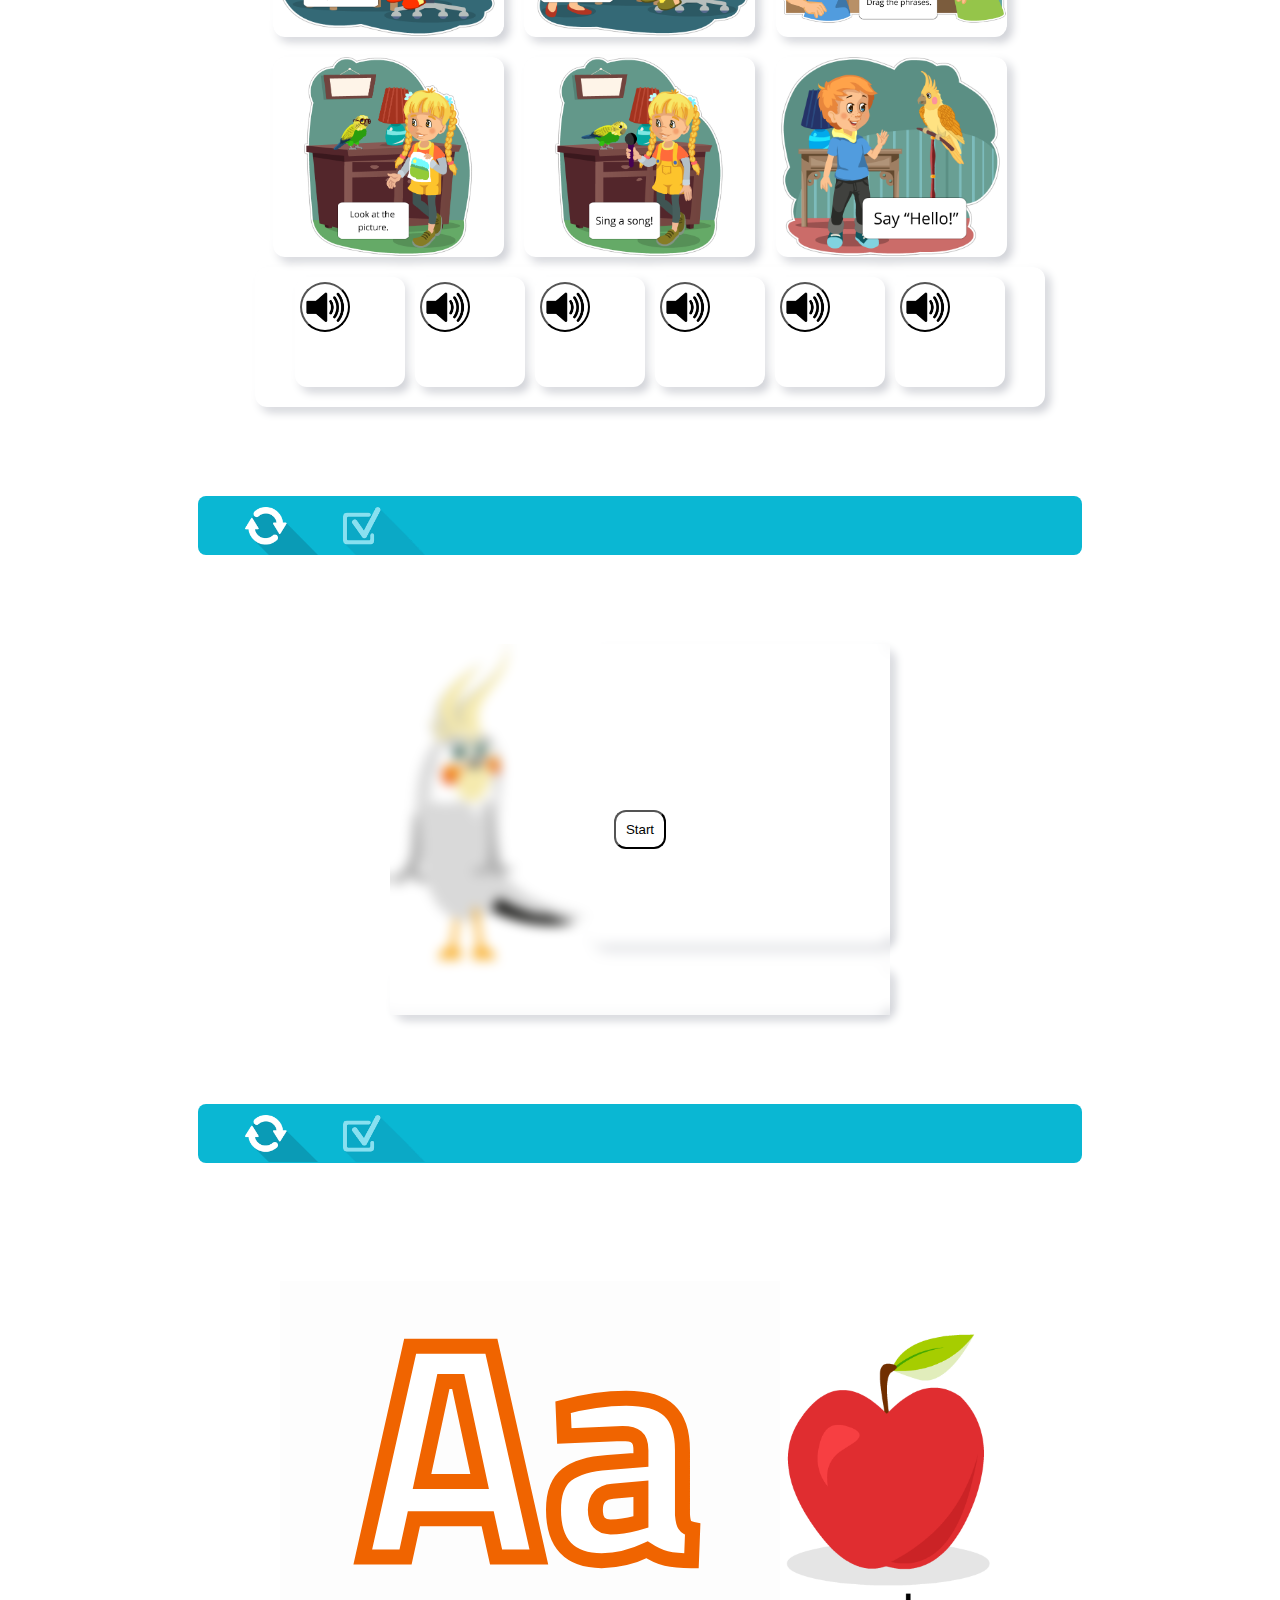
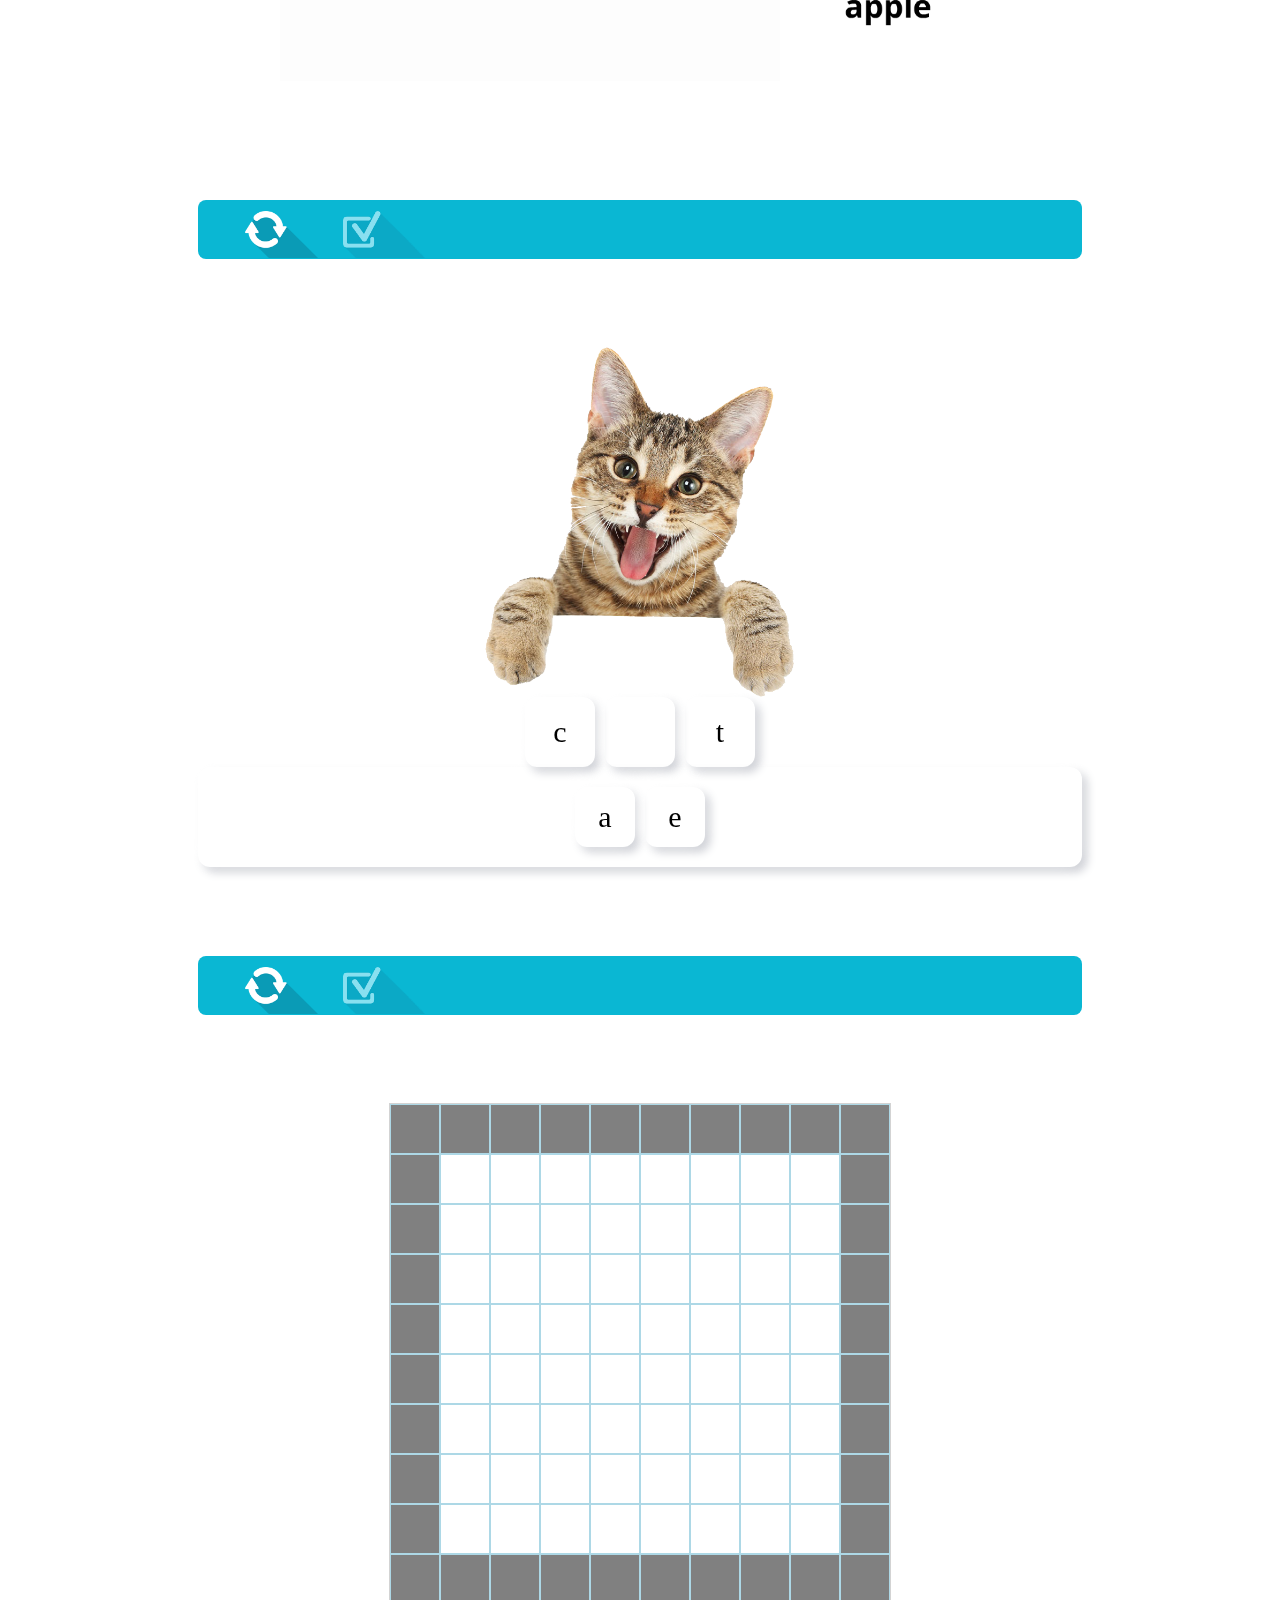
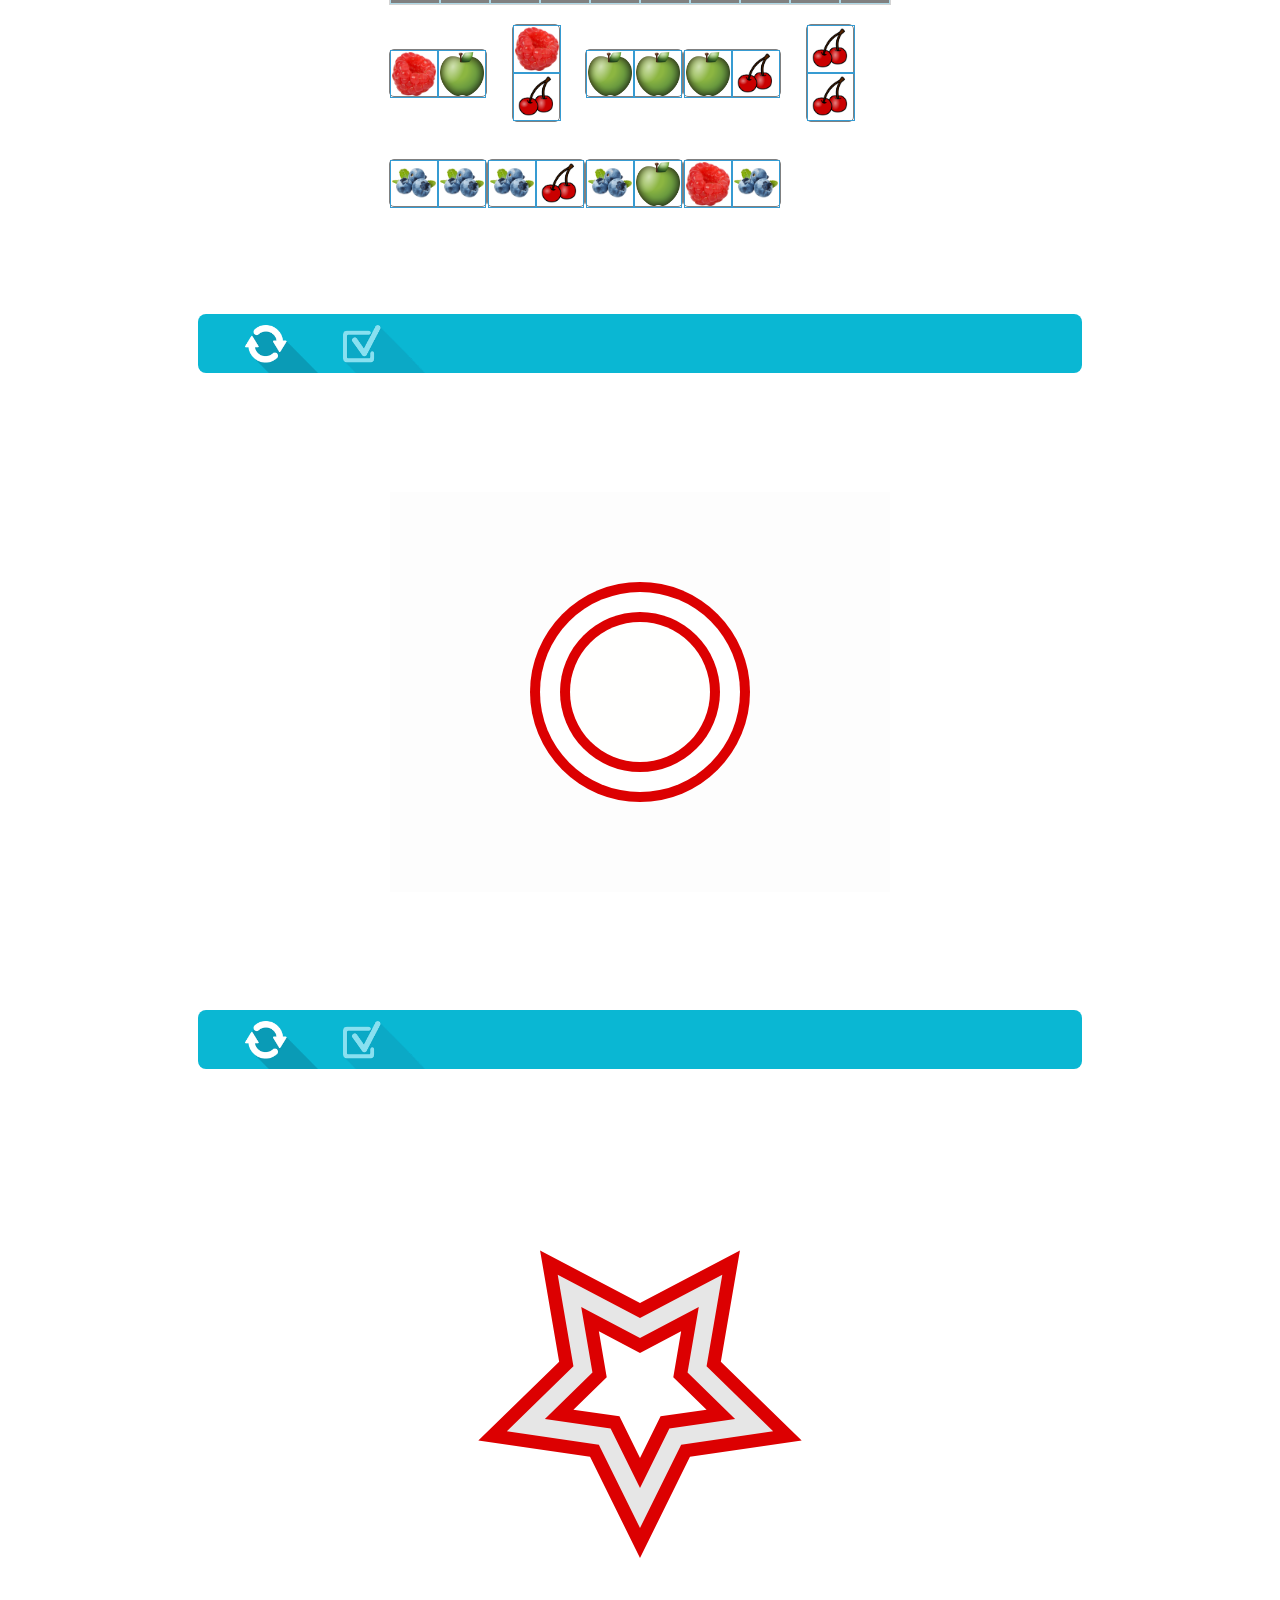
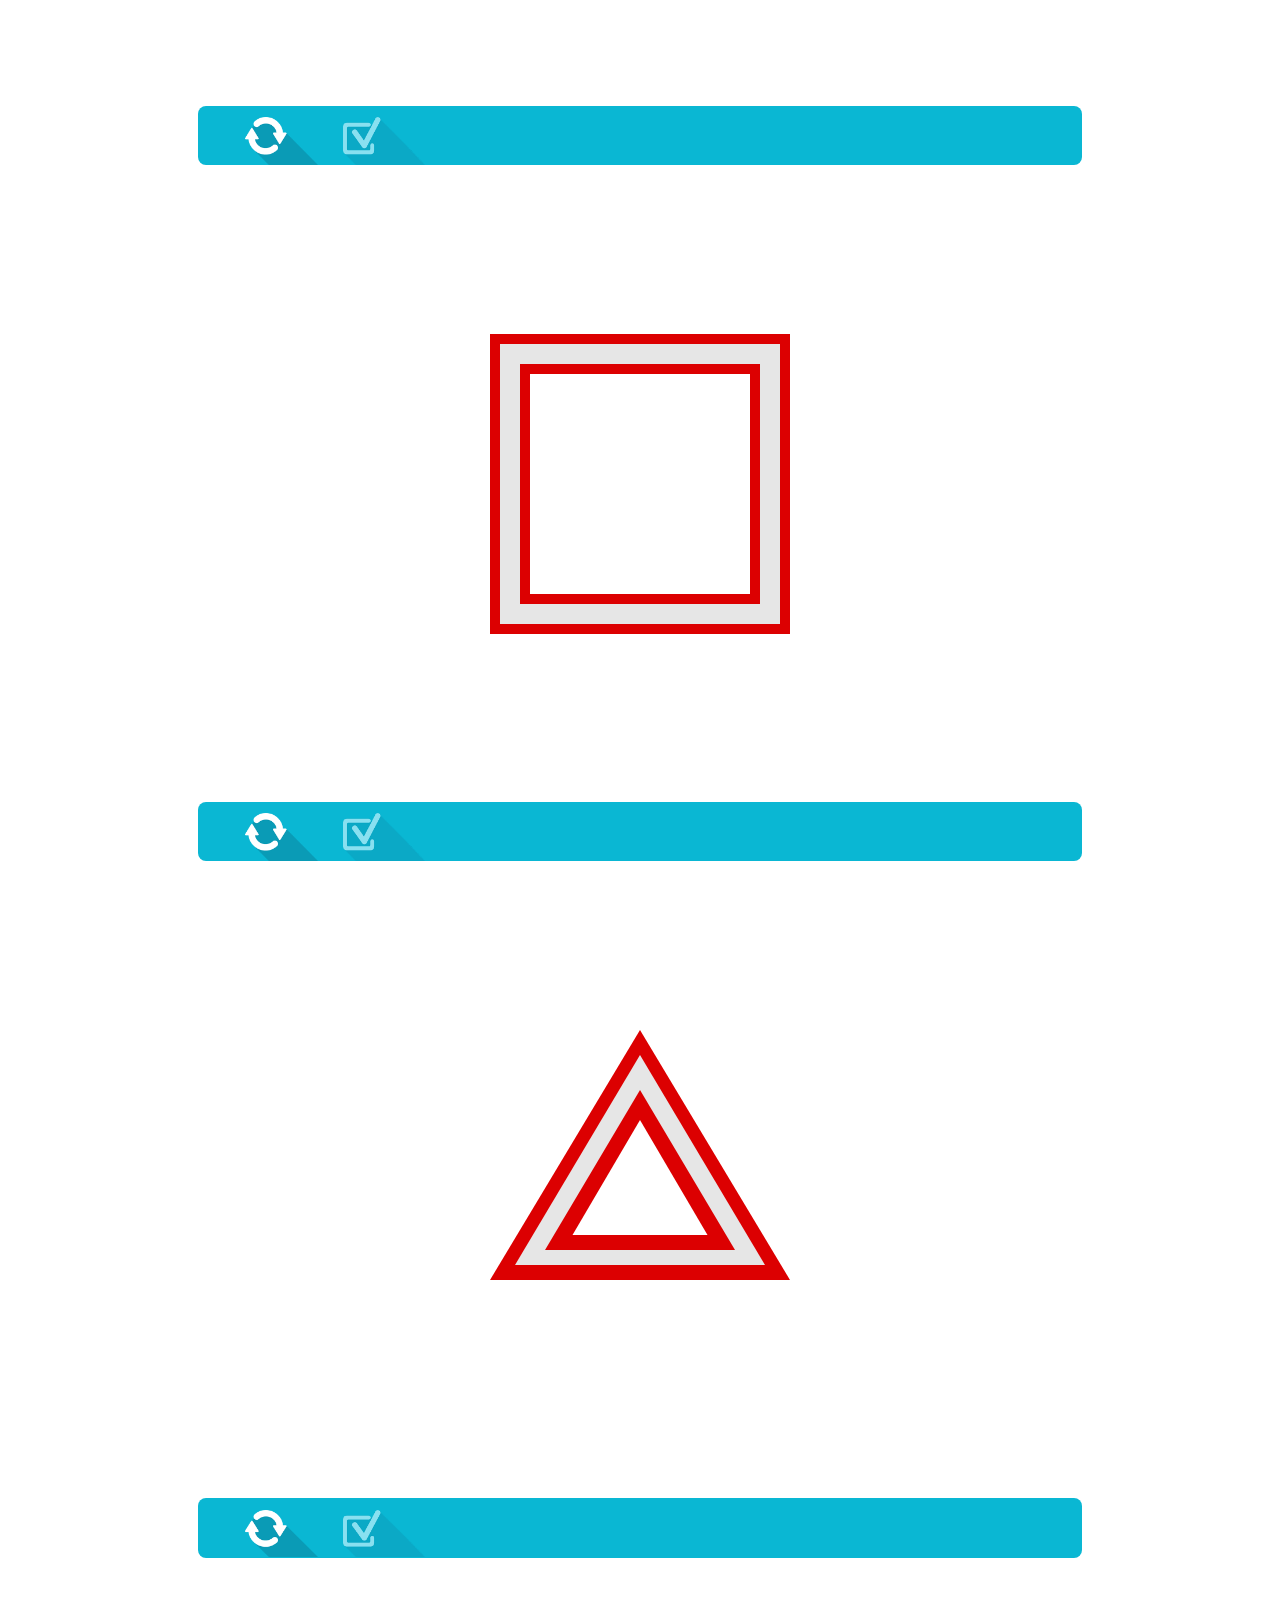
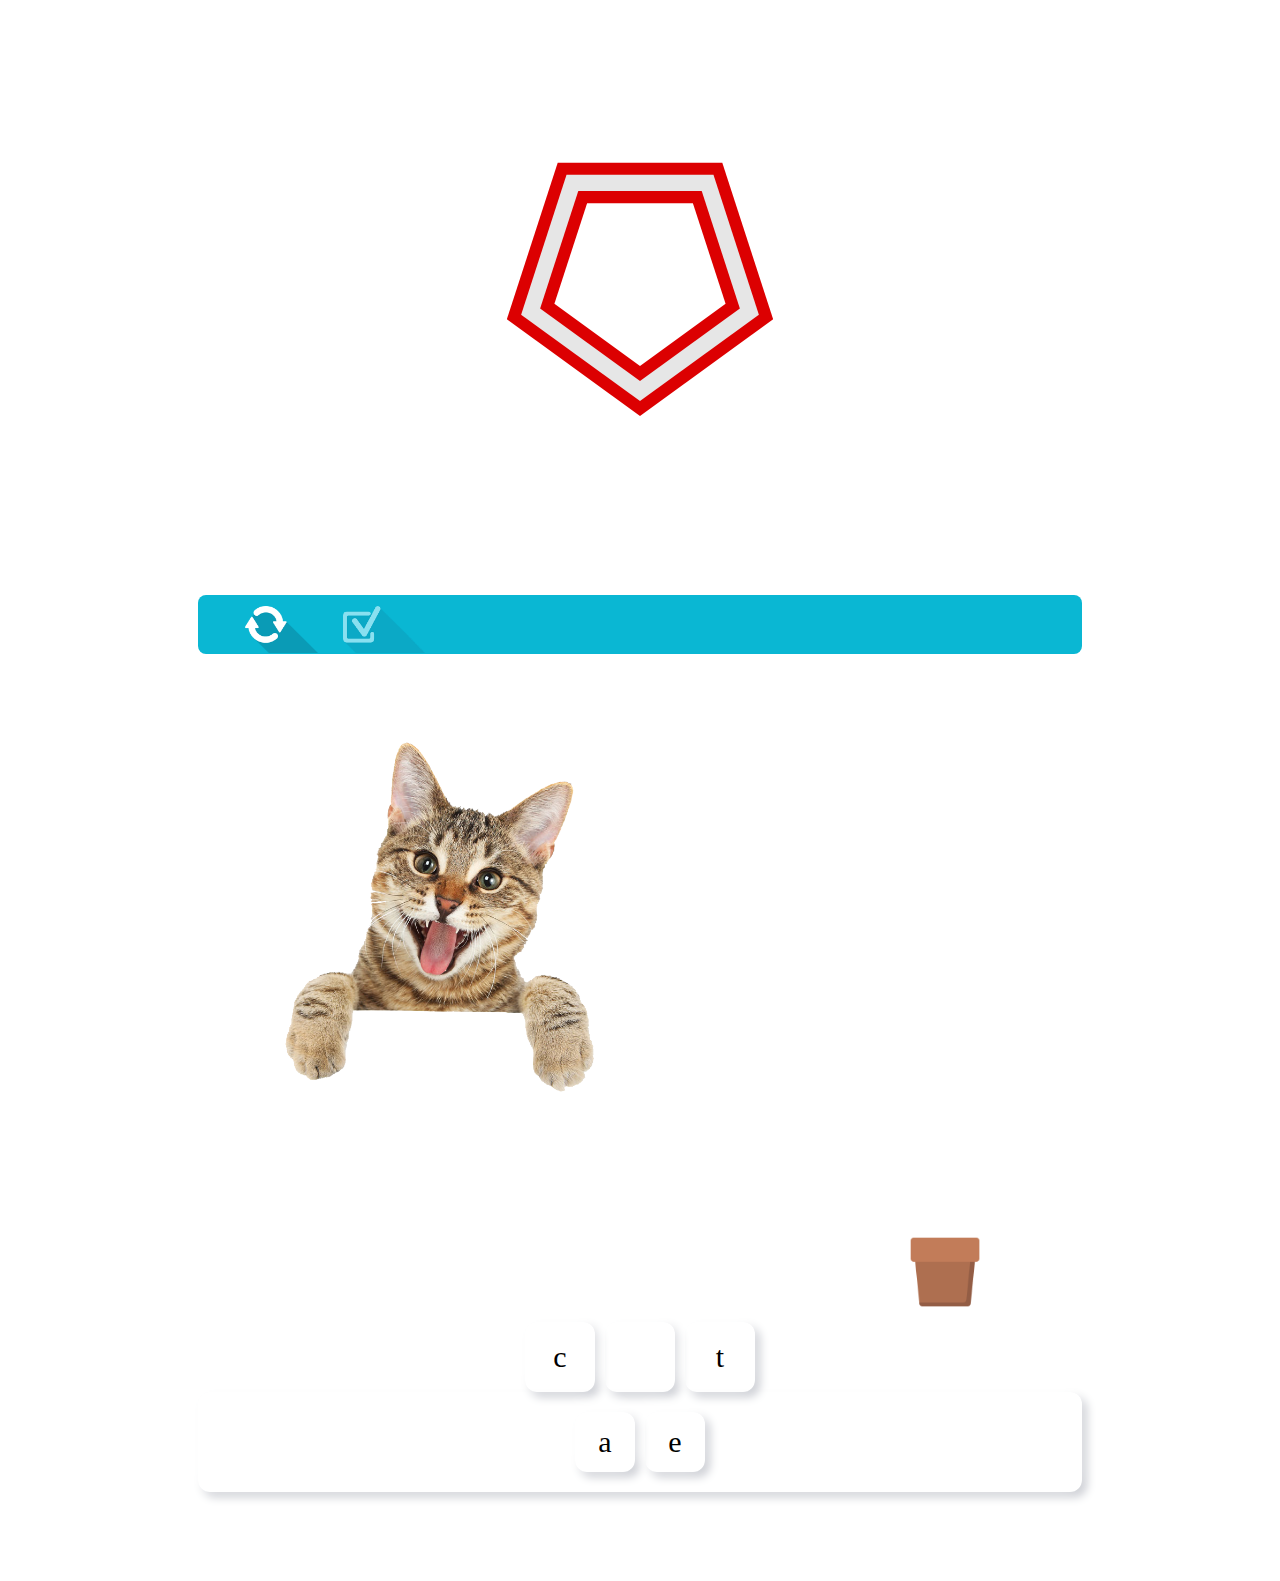
==== commit 76798cb4: "bug" ====
--- a/index.html
+++ b/index.html
@@ -441,11 +441,11 @@
                             <div><img class="nodisplay" src="Images_18/letters/leaf.png" alt=""></div>
                         </div>
                         <div class="bug">
-                            <div><img class="nodisplay" src="Images_18/letters/zhuk.jpg" alt=""></div>
-                            <div><img class="nodisplay" src="Images_18/letters/zhuk.jpg" alt=""></div>
-                            <div><img class="nodisplay" src="Images_18/letters/zhuk.jpg" alt=""></div>
+                            <div><img class="nodisplay" src="Images_18/letters/zhuk.png" alt=""></div>
+                            <div><img class="nodisplay" src="Images_18/letters/zhuk.png" alt=""></div>
+                            <div><img class="nodisplay" src="Images_18/letters/zhuk.png" alt=""></div>
                             <div>
-                                <img class="nodisplay" src="Images_18/letters/zhuk.jpg" alt="">
+                                <img class="nodisplay" src="Images_18/letters/zhuk.png" alt="">
                                 <img class="pot" src="Images_18/letters/pot.png" alt="">
                             </div>
                         </div>
